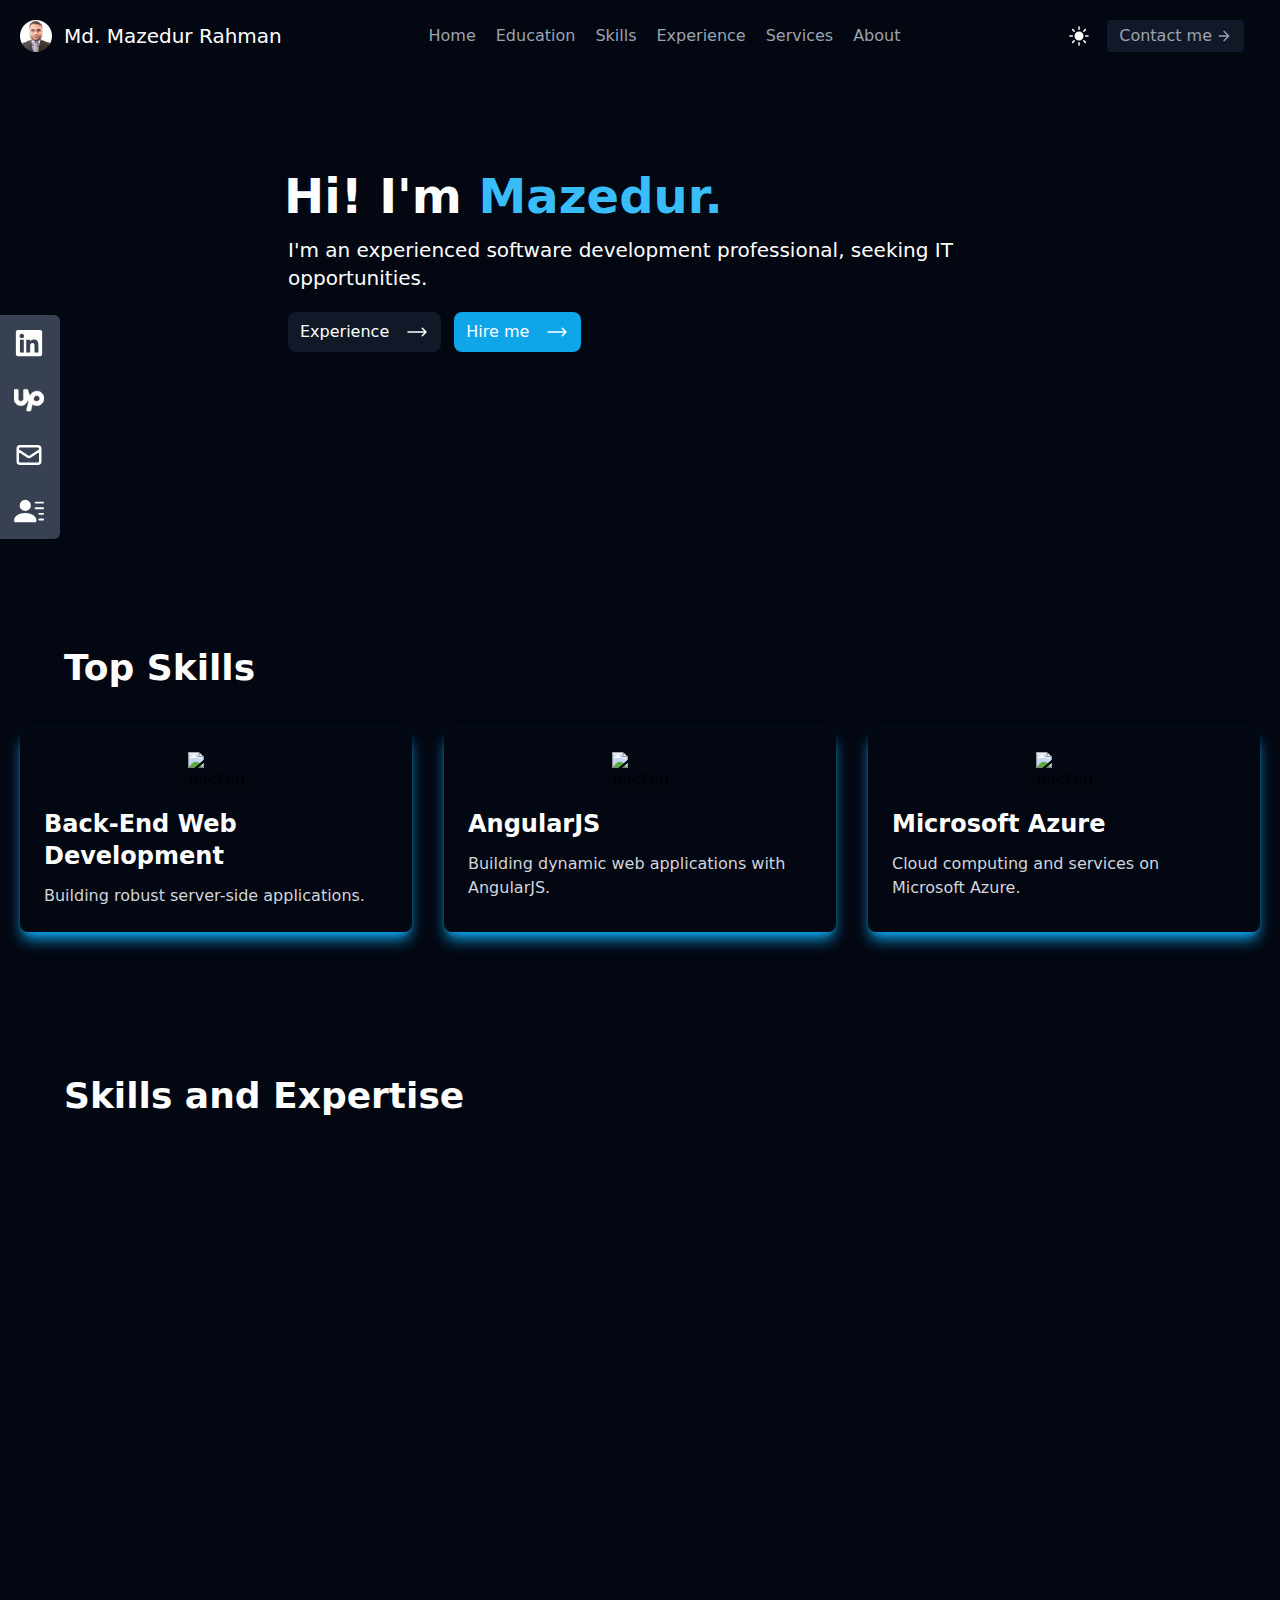
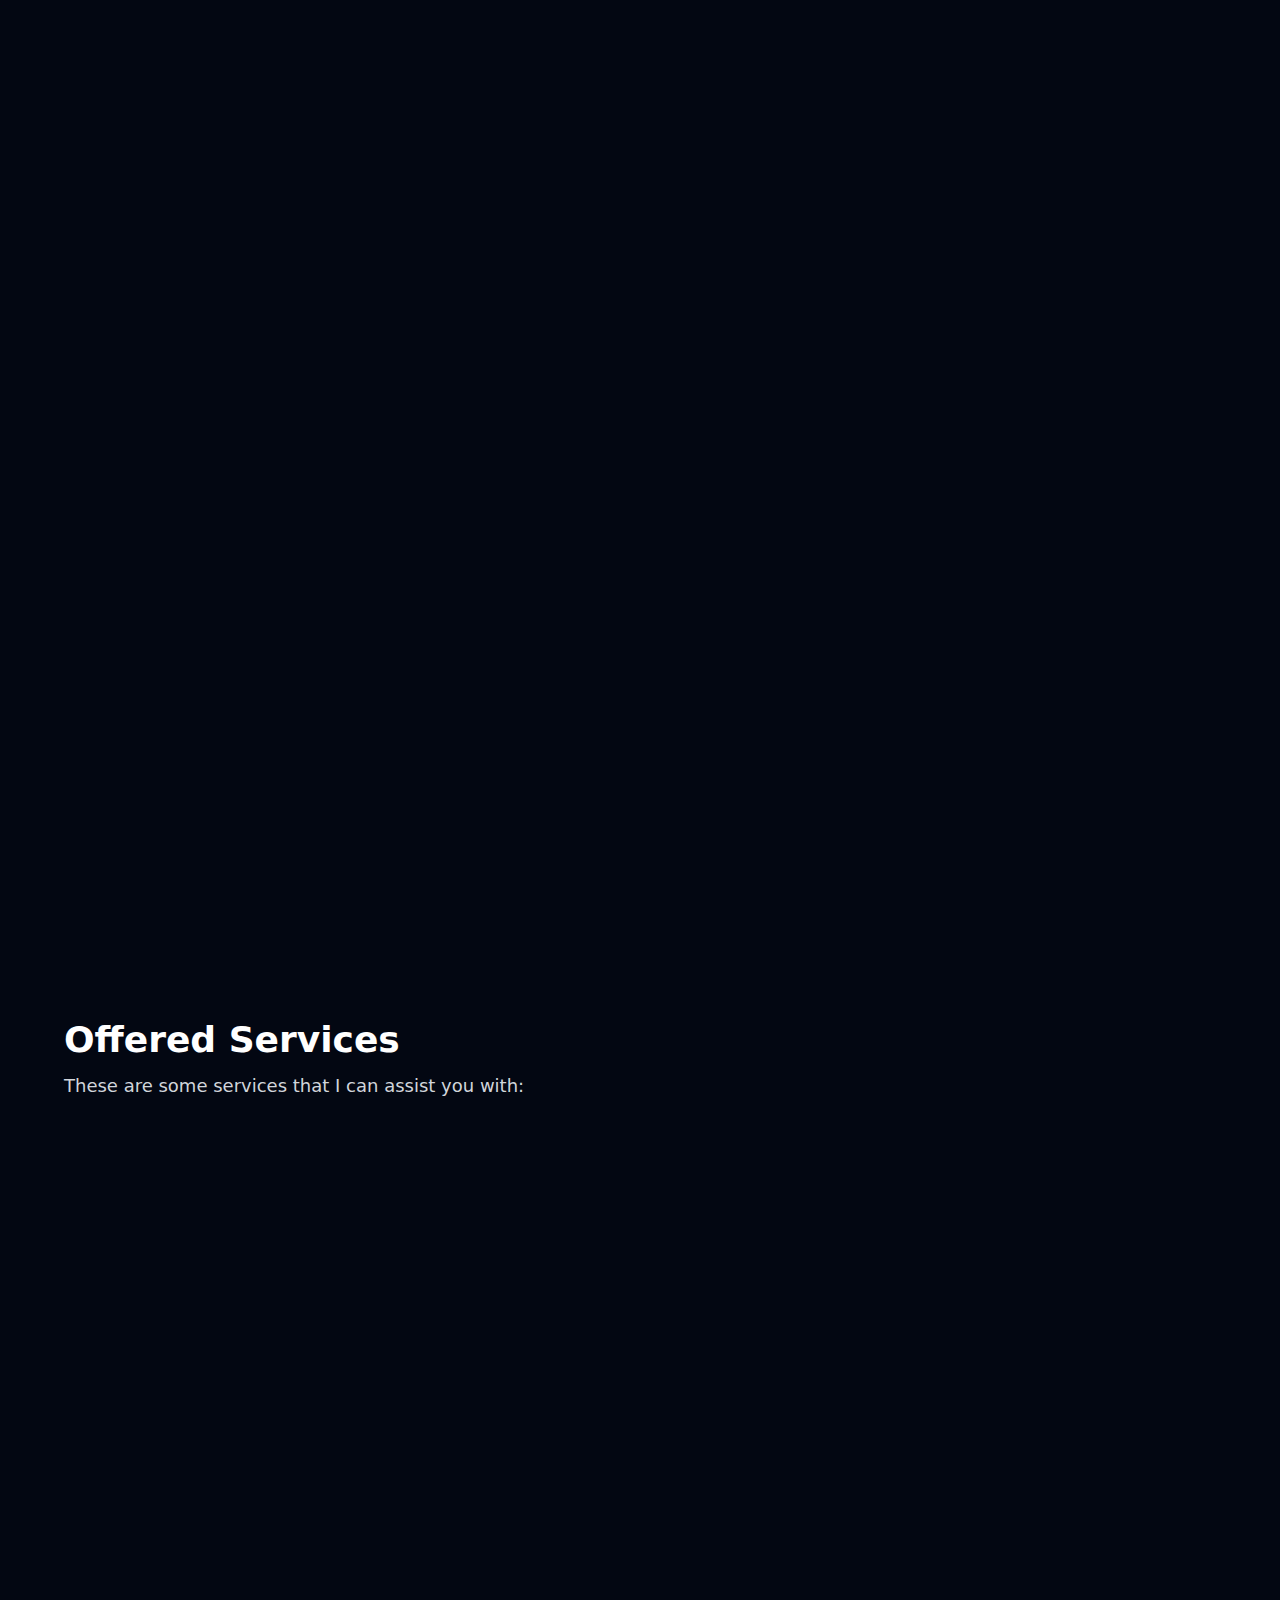
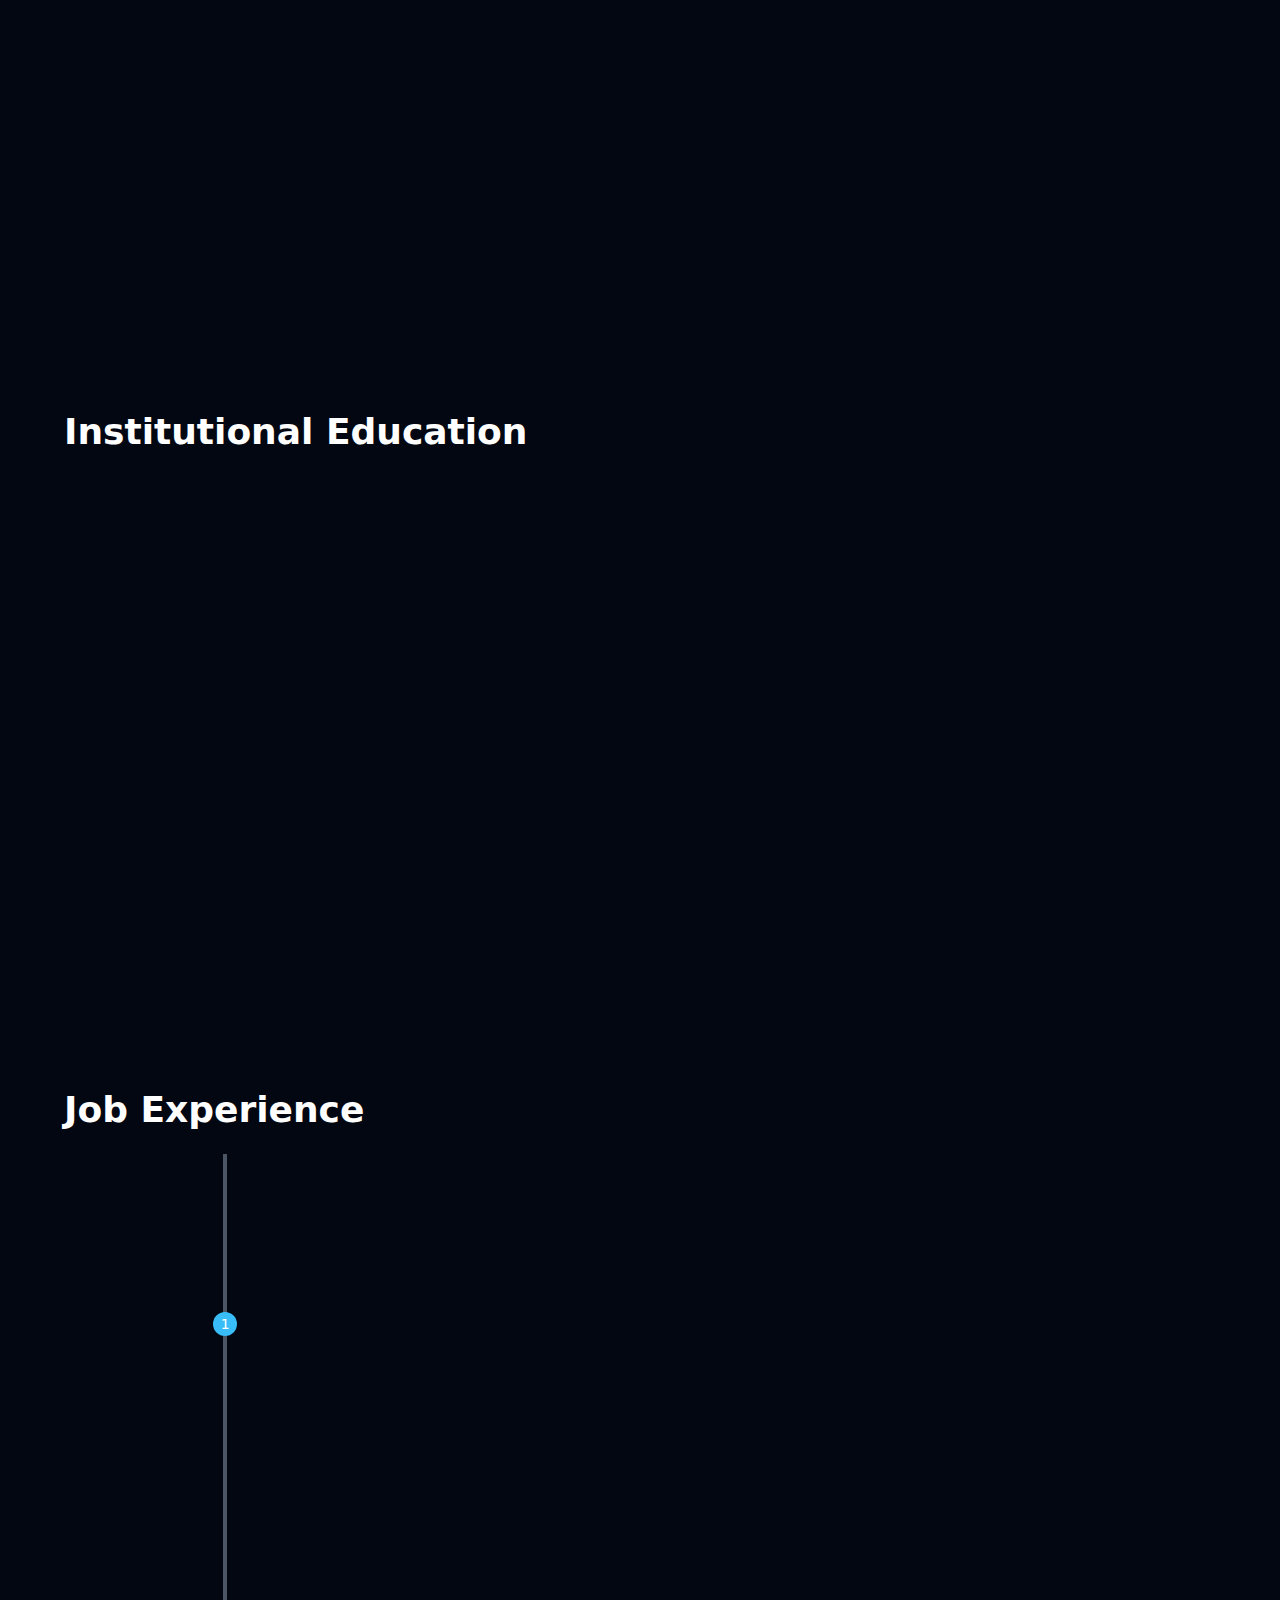
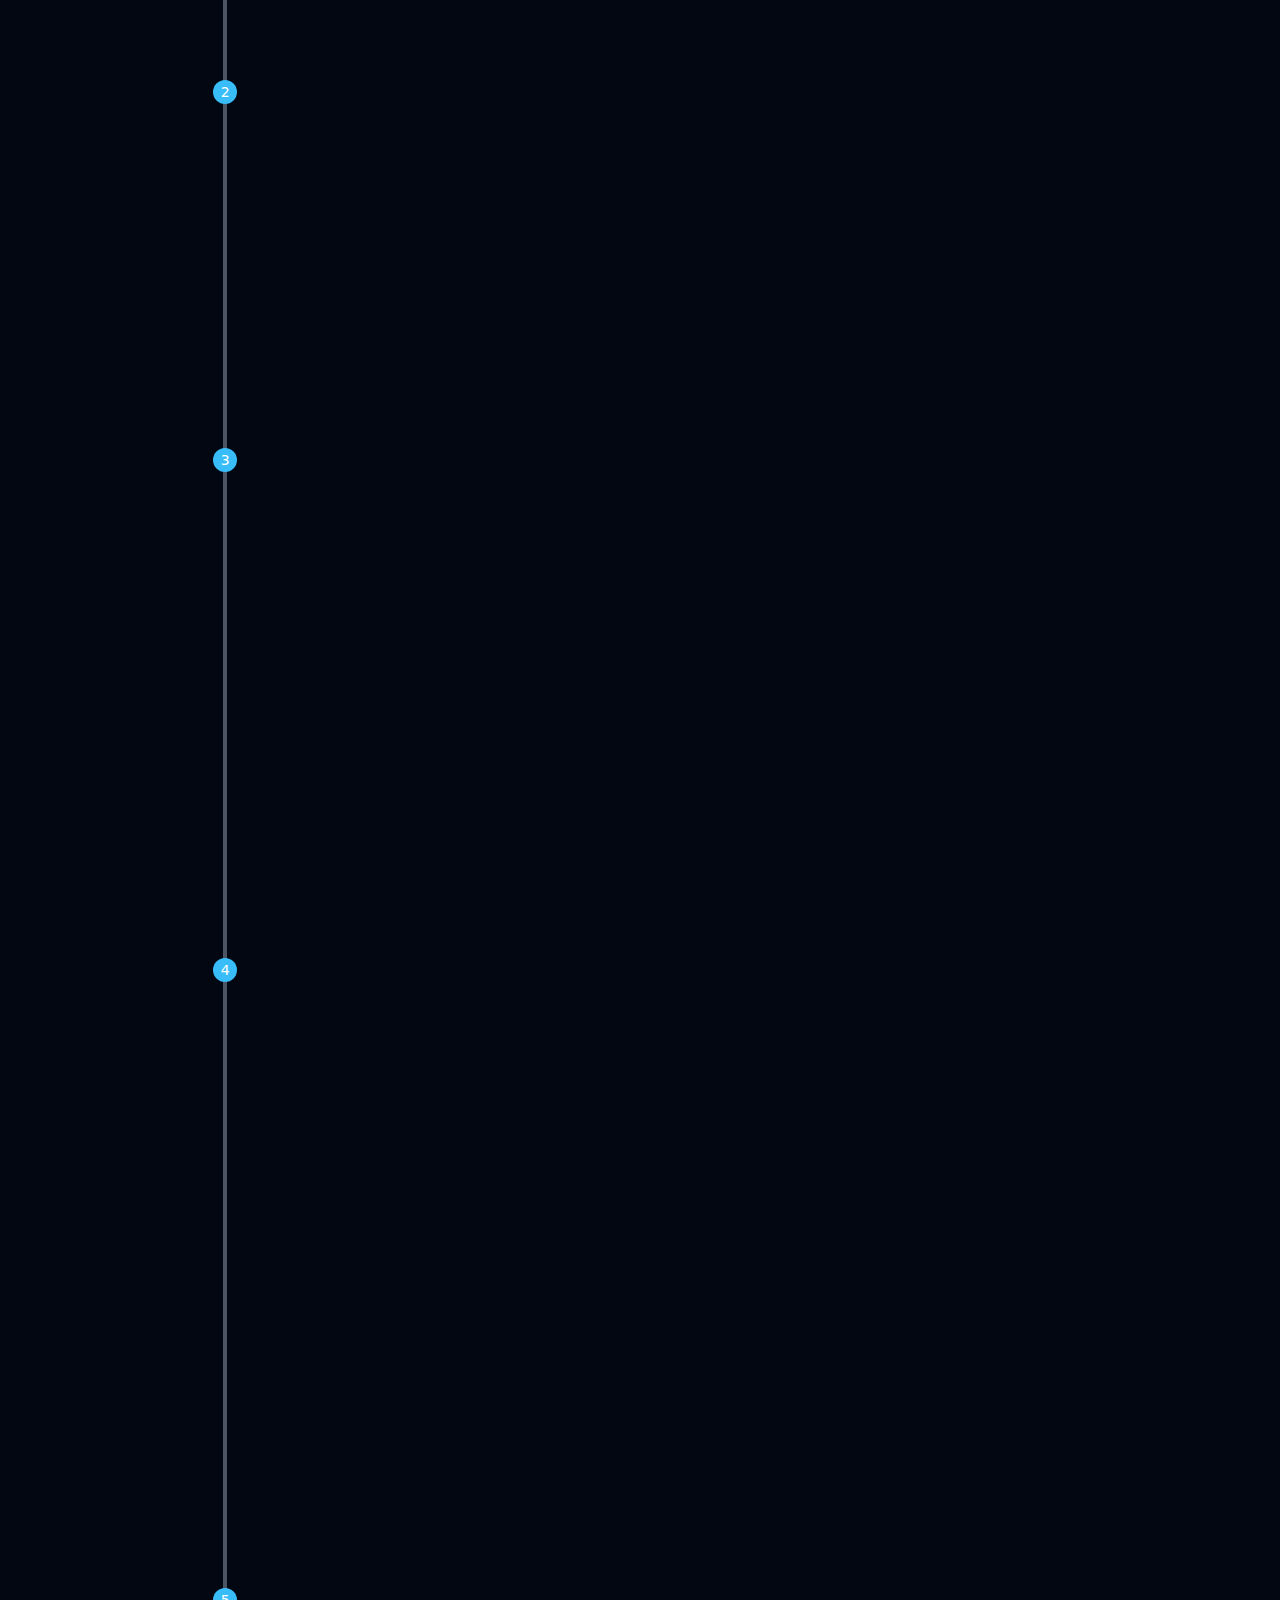
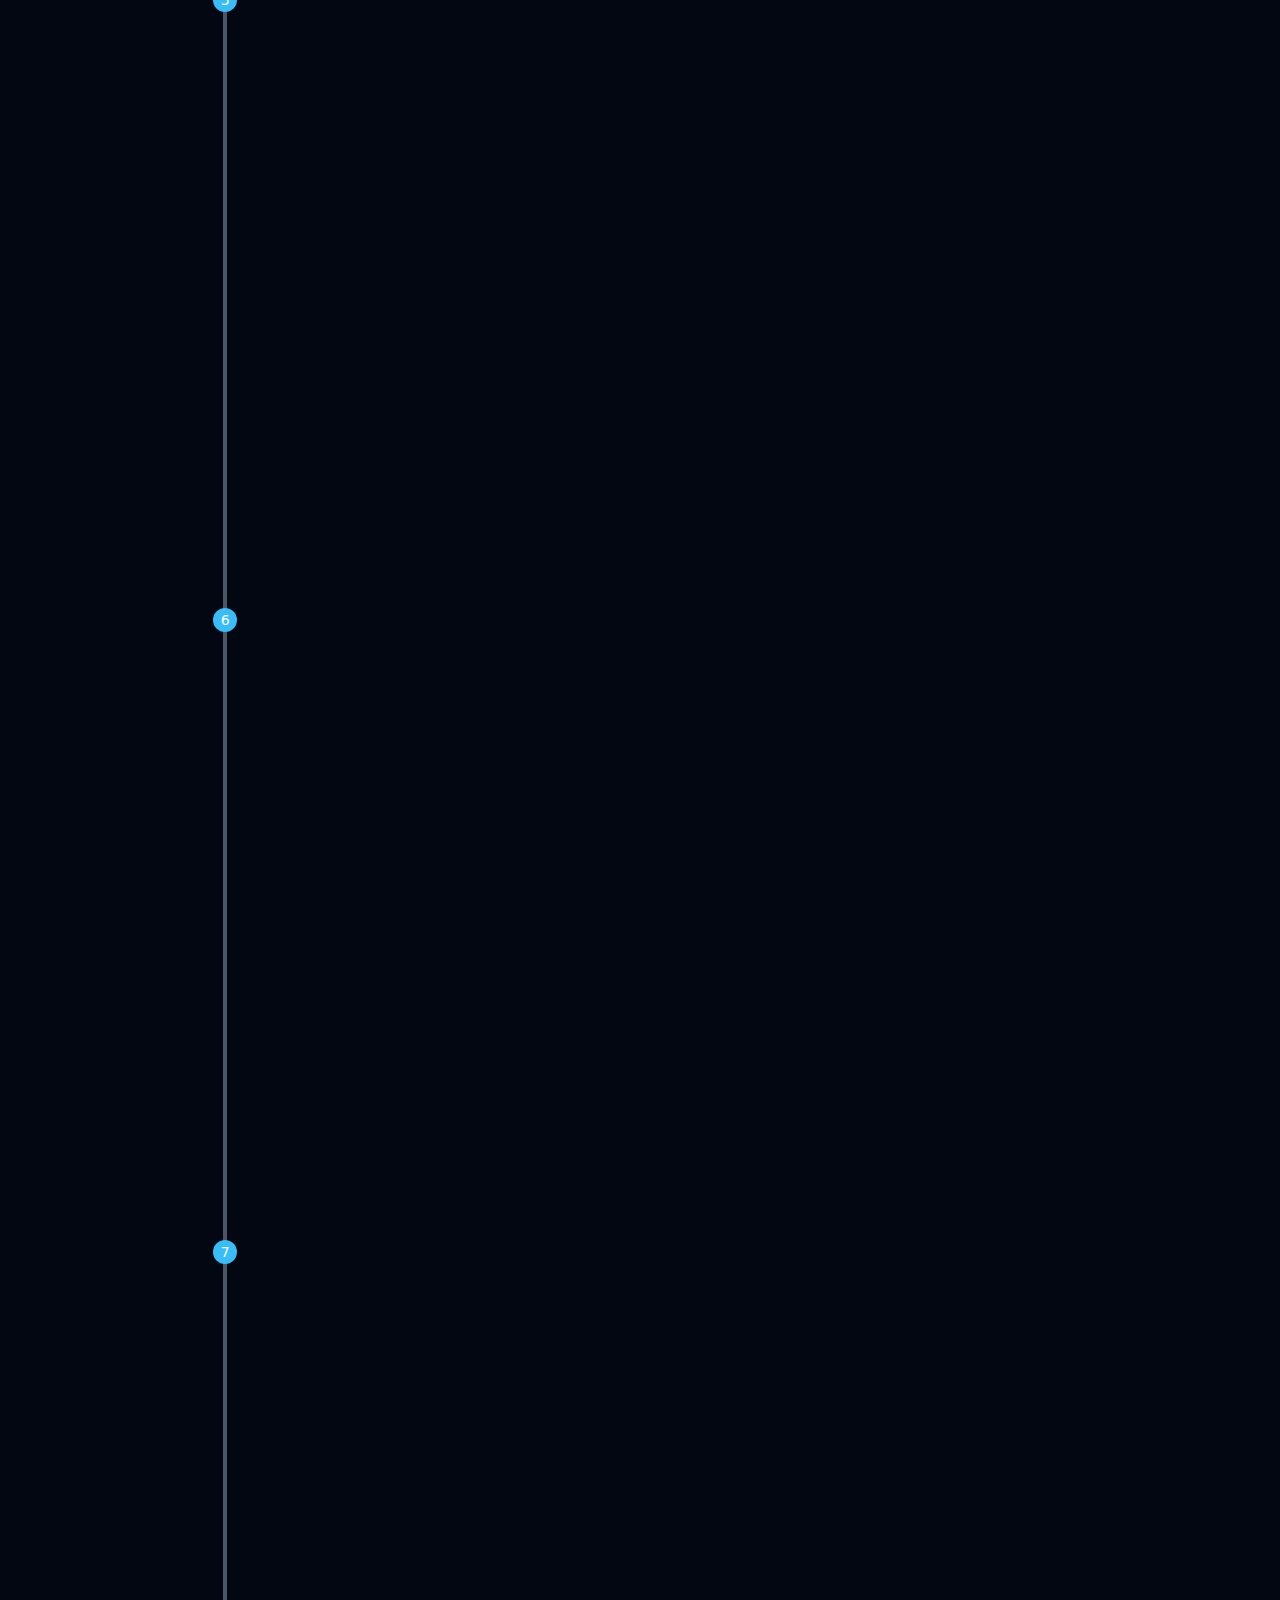
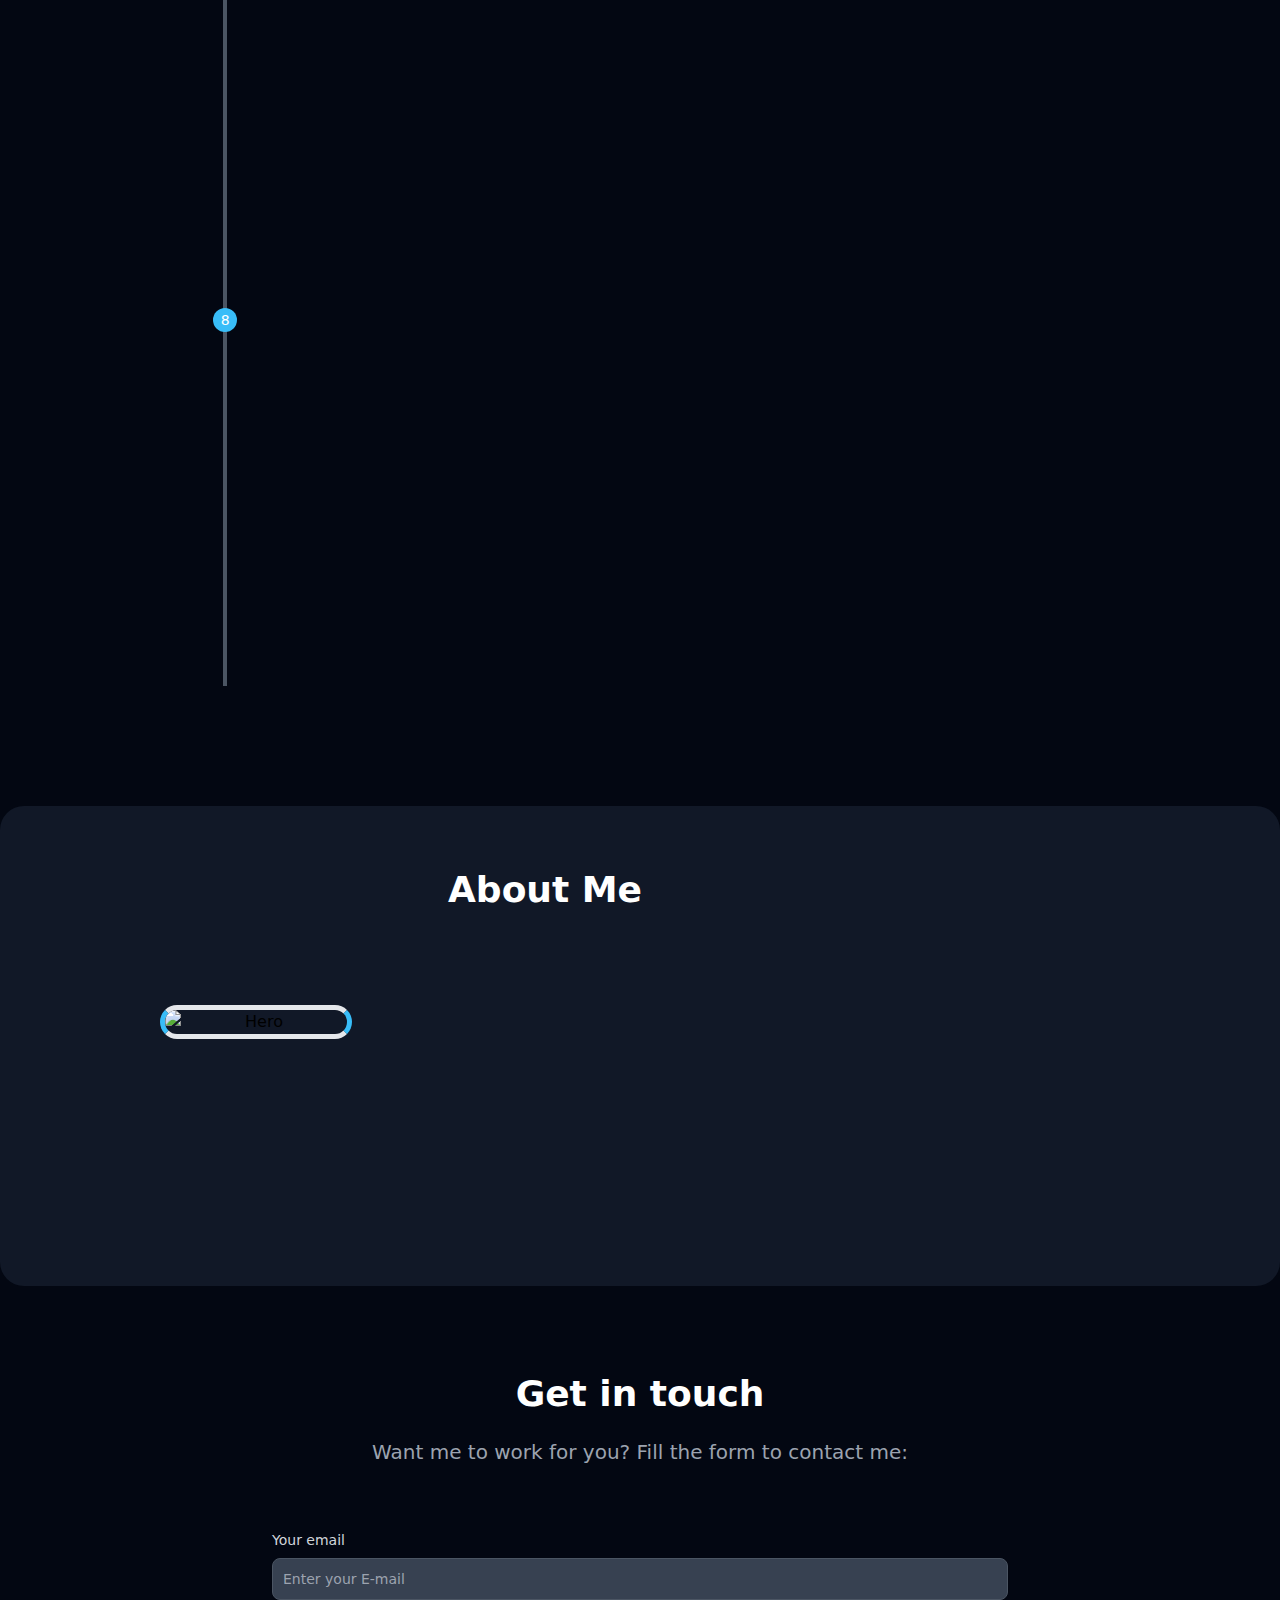
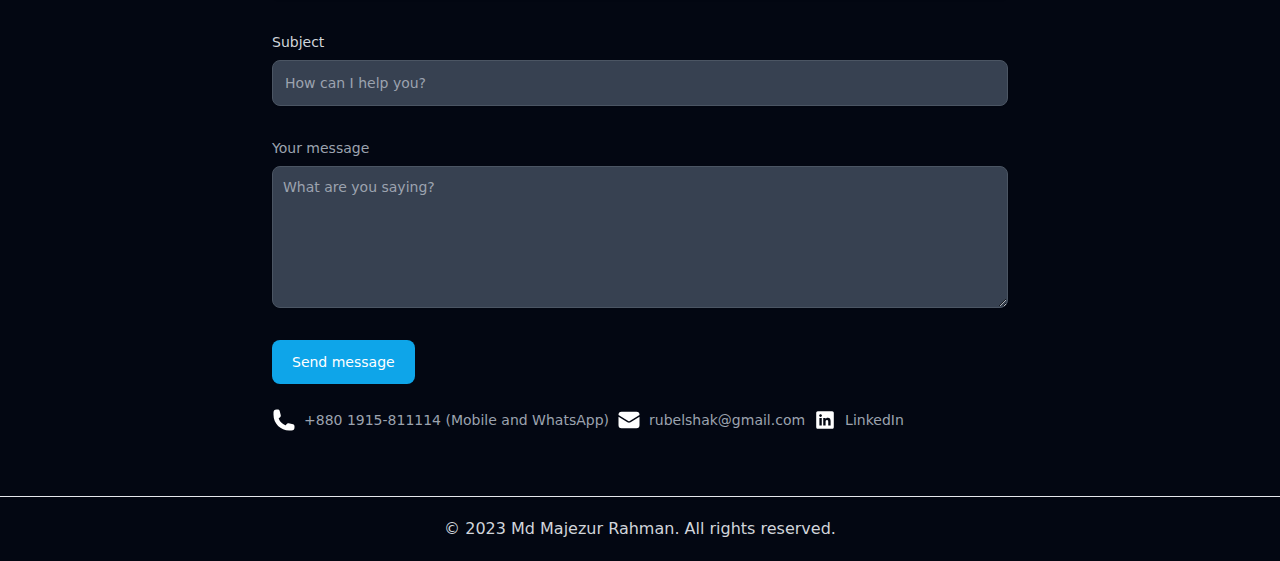
==== index.html @ 33331e9d "Update index.html" ====
<!DOCTYPE html>
<html lang="en">

<head>
  <meta charset="UTF-8">
  <meta http-equiv="X-UA-Compatible" content="IE=edge">
  <meta name="viewport" content="width=device-width, initial-scale=1.0">
  <meta name="author" content="Md. Mazedur Rahman">
  <meta name="description"
    content="Experienced Lead Consultant PL/SQL in Dhaka, Bangladesh. Expert in Information Software System Security, Software Development, Networking, and Hardware Management. Certified in C#, MS SQL Server, and SQL.">
  <meta name="keywords"
    content="Md. Mazedur Rahman, Lead Consultant PL/SQL, Dhaka, Bangladesh, Software Development, Information Software System Security, Networking, Hardware Management, C#, MS SQL Server, SQL">
  <script type="application/ld+json">
    {
      "@context": "http://schema.org",
      "@type": "Person",
      "name": "Md. Mazedur Rahman",
      "jobTitle": "Lead Consultant PL/SQL",
      "address": {
        "@type": "PostalAddress",
        "addressLocality": "Dhaka",
        "addressCountry": "Bangladesh"
      },
      "description": "Experienced Lead Consultant PL/SQL in Dhaka, Bangladesh. Expert in Information Software System Security, Software Development, Networking, and Hardware Management. Certified in C#, MS SQL Server, and SQL.",
      "url": "https://www.linkedin.com/in/md-mazedur-rahman-8432ba57/"
    }
  </script>
  <meta property="og:title" content="Md. Mazedur Rahman">
  <meta property="og:description"
    content="Experienced Lead Consultant PL/SQL in Dhaka, Bangladesh. Expert in Information Software System Security, Software Development, Networking, and Hardware Management. Certified in C#, MS SQL Server, and SQL.">
  
  <link rel="shortcut icon" href="favicon.ico" type="image/x-icon">
  <title>Md. Mazedur Rahman</title>
  <script type="module" crossorigin src="/assets/index-9781c1c7.js"></script>
  <link rel="stylesheet" href="/assets/index-9899147a.css">
</head>


<body class="dark:bg-gray-950 bg-white duration-300">
  <header class="sticky top-0 z-50 dark:text-gray-400 text-gray-600 bg-white dark:bg-gray-950">
    <div
      class="md:mx-auto flex flex-wrap p-0 md:p-5 z-20 bg-white dark:bg-gray-950 items-center justify-between mx-3 md:justify-center">
      <a class="flex title-font items-center text-gray-900 dark:text-white mb-4 md:mb-0" href="/">
        <img src="/assets/heroicon-86a6f112.png" alt="Md. Mazedur Rahman's Photo"
          class="w-8 mt-4 md:mt-0 rounded-full animateonscroll">
        <span class="ml-3 lg:text-xl hidden lg:block lg:font-medium font-normal text-lg animateonscroll">Md. Mazedur
          Rahman</span>
      </a>
      <nav class="mx-auto md:flex flex-wrap items-center text-[14px] lg:text-[16px] justify-center hidden">
        <a class="mr-5 hover:text-gray-900 dark:hover:text-white hover:underline-offset-[3px] hover:underline hover:decoration-sky-500 animateonscroll decoration-[2px] hover:duration-300 scroll-to scroll-my-28"
          href="#home">Home</a>
        <a class="mr-5 hover:text-gray-900 dark:hover:text-white hover:underline-offset-[3px] hover:underline hover:decoration-sky-500 animateonscroll decoration-[2px] hover:duration-300 scroll-to scroll-my-28"
          href="#education">Education</a>
        <a class="mr-5 hover:text-gray-900 dark:hover:text-white hover:underline-offset-[3px] hover:underline hover:decoration-sky-500 animateonscroll decoration-[2px] hover:duration-300 scroll-to scroll-my-28"
          href="#skills">Skills</a>
        <a class="mr-5 hover:text-gray-900 dark:hover:text-white hover:underline-offset-[3px] hover:underline hover:decoration-sky-500 animateonscroll decoration-[2px] hover:duration-300 scroll-to scroll-my-28"
          href="#experience">Experience</a>
        <a class="mr-5 hover:text-gray-900 dark:hover:text-white hover:underline-offset-[3px] hover:underline hover:decoration-sky-500 animateonscroll decoration-[2px] hover:duration-300 scroll-to scroll-my-28"
          href="#services">Services</a>
        <a class="mr-5 hover:text-gray-900 dark:hover:text-white hover:underline-offset-[3px] hover:underline hover:decoration-sky-500 animateonscroll decoration-[2px] hover:duration-300 scroll-to scroll-my-28"
          href="#about">About</a>
      </nav>
      <div class="flex items-center mr-4 animateonscroll">
        <img src="/assets/moon-c5855083.svg" alt="dark mode" class="moon w-6 cursor-pointer hover:animate-pulse">
        <img src="/assets/sun-50344da9.svg" alt="light mode" class="sun w-6 cursor-pointer hover:animate-pulse">
      </div>
      <button
        class="inline-flex items-center bg-gray-100 dark:bg-gray-900 border-0 py-1 px-3 focus:outline-none hover:bg-gray-200 dark:hover:bg-gray-700 rounded text-[14px] lg:text-[16px] mt-0 mr-4 scroll-to scroll-my-28"><a
          href="#contact" class="scroll-to scroll-my-28">Contact me</a>
        <svg fill="none" stroke="currentColor" stroke-linecap="round" stroke-linejoin="round" stroke-width="2"
          class="w-4 h-4 ml-1" viewBox="0 0 24 24">
          <path d="M5 12h14M12 5l7 7-7 7"></path>
        </svg>
      </button>
      <button onclick="openPopup()" class="mr-2 md:hidden visible">
        <svg xmlns="http://www.w3.org/2000/svg" fill="none" viewBox="0 0 24 24" stroke-width="1.5" stroke="currentColor"
          class="w-6 h-6 dark:stroke-white">
          <path stroke-linecap="round" stroke-linejoin="round" d="M3.75 6.75h16.5M3.75 12h16.5m-16.5 5.25h16.5" />
        </svg>
      </button>
      <div
        class="fixed z-10 overflow-hidden duration-1000 delay-300  flex-col items-center justify-center hidden md:hidden top-16 right-1"
        id="popup">
        <div class="inline-block bg-white dark:bg-gray-950 font-sans px-10 py-5">
          <div class="flex justify-center">
            <button class="text-gray-400 hover:text-gray-500 focus:outline-none justify-center" onclick="closePopup()">
              <svg xmlns="http://www.w3.org/2000/svg" class="h-6 w-6" fill="none" viewBox="0 0 24 24"
                stroke="currentColor">
                <path stroke-linecap="round" stroke-linejoin="round" stroke-width="2" d="M6 18L18 6M6 6l12 12" />
              </svg>
            </button>
          </div>
          <div class="mt-4 text-center text-xs">
            <div class="space-y-5">
              <hr class="w-36">
              <div>
                <a href="#home" onclick="closePopup()"
                  class="text-gray-800 dark:text-gray-300 hover:text-gray-800 block animateonscroll scroll-to scroll-my-28">Home</a>
              </div>
              <hr class="w-36">
              <div>
                <a href="#education" onclick="closePopup()"
                  class="text-gray-800 dark:text-gray-300 hover:text-gray-800 block animateonscroll scroll-to scroll-my-28">Education</a>
              </div>
              <hr class="w-36">
              <div>
                <a href="#skills" onclick="closePopup()"
                  class="text-gray-800 dark:text-gray-300 hover:text-gray-800 block animateonscroll scroll-to scroll-my-28">Skills</a>
              </div>
              <hr class="w-36">
              <div>
                <a href="#services" onclick="closePopup()"
                  class="text-gray-800 dark:text-gray-300 hover:text-gray-800 block animateonscroll scroll-to scroll-my-28">Services</a>
              </div>
              <hr class="w-36">
              <div>
                <a href="#about" onclick="closePopup()"
                  class="text-gray-800 dark:text-gray-300 hover:text-gray-800 block animateonscroll scroll-to scroll-my-28">About</a>
              </div>
              <hr class="w-36">
              <div>
                <a href="#experience" onclick="closePopup()"
                  class="text-gray-800 dark:text-gray-300 hover:text-gray-800 block animateonscroll scroll-to scroll-my-28">Experience</a>
              </div>
              <hr class="w-36 pb-5">
            </div>
          </div>
        </div>
      </div>
    </div>
  </header>
  <div class="hidden lg:flex flex-col top-[35%] z-50 left-0 fixed">
    <ul>
      <li
        class="flex justify-between items-center w-40 h-14 px-4 ml-[-100px] hover:ml-[-10px] hover:rounded-md duration-300 bg-gray-400 dark:bg-gray-700 rounded-tr-md">
        <a href="https://www.linkedin.com/in/md-mazedur-rahman-8432ba57/"
          class="flex justify-between items-center w-full text-white" target="_blank" rel="noreferrer">Linkedin <svg
            stroke="currentColor" fill="currentColor" stroke-width="0" viewBox="0 0 448 512" height="30" width="30"
            xmlns="http://www.w3.org/2000/svg">
            <path
              d="M416 32H31.9C14.3 32 0 46.5 0 64.3v383.4C0 465.5 14.3 480 31.9 480H416c17.6 0 32-14.5 32-32.3V64.3c0-17.8-14.4-32.3-32-32.3zM135.4 416H69V202.2h66.5V416zm-33.2-243c-21.3 0-38.5-17.3-38.5-38.5S80.9 96 102.2 96c21.2 0 38.5 17.3 38.5 38.5 0 21.3-17.2 38.5-38.5 38.5zm282.1 243h-66.4V312c0-24.8-.5-56.7-34.5-56.7-34.6 0-39.9 27-39.9 54.9V416h-66.4V202.2h63.7v29.2h.9c8.9-16.8 30.6-34.5 62.9-34.5 67.2 0 79.7 44.3 79.7 101.9V416z">
            </path>
          </svg></a>
      </li>
      <li
        class="flex justify-between items-center w-40 h-14 px-4 ml-[-100px] hover:ml-[-10px] hover:rounded-md duration-300 bg-gray-400 dark:bg-gray-700 undefined">
        <a href="https://www.upwork.com/freelancers/~01f6cfa72dd02f5074?viewMode=1&s=1017484851352698991"
          class="flex justify-between items-center w-full text-white" target="_blank" rel="noreferrer">Upwork
          <svg xmlns="http://www.w3.org/2000/svg" stroke="currentColor" fill="currentColor" x="0px" y="0px" width="30"
            height="30" viewBox="0 0 50 50">
            <path
              d="M 1 9 C 0.448 9 0 9.448 0 10 L 0 24.115234 C 0 30.276234 4.6829844 35.631469 10.833984 35.980469 C 16.730984 36.314469 21.747875 32.176391 22.796875 26.650391 C 23.366875 27.420391 23.94625 28.135969 24.53125 28.792969 L 21.001953 43.771484 C 20.932953 44.069484 21.002406 44.380094 21.191406 44.621094 C 21.382406 44.859094 21.670563 45 21.976562 45 L 27.095703 45 C 27.559703 45 27.959406 44.687328 28.066406 44.236328 C 28.687406 41.615328 29.660969 37.508156 30.542969 33.785156 L 31.453125 34.3125 C 33.618125 35.4335 35.815 36 38 36 C 45.192 36 50.926 29.641 49.875 22.25 C 49.179 17.354 45.414078 13.318344 40.580078 12.277344 C 34.951078 11.064344 29.525359 13.949141 27.193359 18.744141 C 27.193359 18.744141 26.934562 19.318578 26.726562 19.892578 C 25.076563 17.046578 24.107609 14.094078 23.599609 11.955078 C 23.414609 11.175078 23.137469 9.762875 23.105469 9.671875 C 22.966469 9.268875 22.589109 9 22.162109 9 L 17 9 C 16.448 9 16 9.448 16 10 L 16 24.300781 C 16 26.649781 14.287219 28.750516 11.949219 28.978516 C 9.2672187 29.240516 7 27.13 7 24.5 L 7 10 C 7 9.448 6.552 9 6 9 L 1 9 z M 38 19 C 40.757 19 43 21.243 43 24 C 43 26.757 40.757 29 38 29 C 35.775 29 33.713531 27.658281 32.269531 26.488281 C 32.796531 24.263281 33.15025 22.773047 33.15625 22.748047 C 33.72425 20.541047 35.717 19 38 19 z">
            </path>
          </svg></a>
      </li>
      <li
        class="flex justify-between items-center w-40 h-14 px-4 ml-[-100px] hover:ml-[-10px] hover:rounded-md duration-300 bg-gray-400 dark:bg-gray-700 undefined">
        <a href="mailto:rubelshak@gmail.com" class="flex justify-between items-center w-full text-white" target="_blank"
          rel="noreferrer">Mail <svg stroke="currentColor" fill="none" stroke-width="0" viewBox="0 0 24 24" height="30"
            width="30" xmlns="http://www.w3.org/2000/svg">
            <path stroke-linecap="round" stroke-linejoin="round" stroke-width="2"
              d="M3 8l7.89 5.26a2 2 0 002.22 0L21 8M5 19h14a2 2 0 002-2V7a2 2 0 00-2-2H5a2 2 0 00-2 2v10a2 2 0 002 2z">
            </path>
          </svg></a>
      </li>
      <li
        class="flex justify-between items-center w-40 h-14 px-4 ml-[-100px] hover:ml-[-10px] hover:rounded-md duration-300 bg-gray-400 dark:bg-gray-700 rounded-br-md">
        <a href="/resume.pdf" class="flex justify-between items-center w-full text-white" download="" target="_blank"
          rel="noreferrer">CV <svg stroke="currentColor" fill="currentColor" stroke-width="0" viewBox="0 0 16 16"
            height="30" width="30" xmlns="http://www.w3.org/2000/svg">
            <path
              d="M6 8a3 3 0 1 0 0-6 3 3 0 0 0 0 6zm-5 6s-1 0-1-1 1-4 6-4 6 3 6 4-1 1-1 1H1zM11 3.5a.5.5 0 0 1 .5-.5h4a.5.5 0 0 1 0 1h-4a.5.5 0 0 1-.5-.5zm.5 2.5a.5.5 0 0 0 0 1h4a.5.5 0 0 0 0-1h-4zm2 3a.5.5 0 0 0 0 1h2a.5.5 0 0 0 0-1h-2zm0 3a.5.5 0 0 0 0 1h2a.5.5 0 0 0 0-1h-2z">
            </path>
          </svg></a>
      </li>
    </ul>
  </div>

  <section class="text-black body-font dark:text-white body-font scroll-my-28" id="home">
    <img src="https://i.postimg.cc/NMhymxpr/bg-image.jpg" alt="BG Image"
      class="-z-10 opacity-90 dark:opacity-60 w-full absolute bg-center h-[420px] md:h-[500px] bg-cover lg:h-[570px] 2xl:h-[620px] inset-0 object-cover select-none pointer-events-none rounded-b-3xl">
    <div class="container mx-auto flex px-5 py-24 items-center justify-center flex-col ">
      <div class="absolute sm:flex sm:flex-col sm:items-start pt-5 lg:pt-16 px-12 2xl:items-center 2xl:justify-center">
        <div class="flex flex-col items-center justify-center sm:items-start">
          <div class="pt-28 sm:px-8 sm:pt-20 md:pt-32 sm:pb-3 lg:px-36 2xl:pt-40 xl:px-60 2xl:px-0">
            <h1
              class="text-white text-3xl md:text-4xl lg:text-5xl text-center font-semibold justify-center -ml-1">
              Hi! I'm <span class="text-sky-400">Mazedur.</span>
            </h1>
          </div>
          <p
            class="body-font text-white pt-1 text-lg md:text-xl justify-center lg:px-36 px-2 sm:ml-6 lg:ml-0 sm:text-left xl:px-60 2xl:px-0 font-[400] text-center">
            I'm an experienced software development professional, seeking IT opportunities.
          </p>
          <div
            class="inline-block flex-col sm:flex-row sm:gap-3 pl-4 pr-2 sm:pl-8 mt-4 sm:items-start lg:pl-36 xl:pl-60 2xl:pl-0">
            <div
              class="dark:bg-gray-900 dark:active:bg-gray-800 active:bg-gray-200 bg-white mb-[2px] text-gray-900 body-font dark:text-white font-normal inline-flex text-sm sm:text-base py-2 pt-3 px-3 sm:pt-2 rounded-lg w-full my-1 sm:w-auto group gap-2 sm:mr-2">
              <a href="#experience" class="scroll-to scroll-my-28">Experience</a>
              <span class="flex-grow"></span>
              <span class="group-hover:rotate-90 duration-300 flex">
                <svg xmlns="http://www.w3.org/2000/svg" fill="none" viewBox="0 0 24 24" stroke-width="1.5"
                  stroke="currentColor" class="w-6 h-6 justify-self-end">
                  <path stroke-linecap="round" stroke-linejoin="round" d="M17.25 8.25L21 12m0 0l-3.75 3.75M21 12H3">
                  </path>
                </svg>
              </span>
            </div>
            <div
              class="bg-sky-400 active:bg-sky-600 dark:bg-sky-500 text-gray-900 body-font dark:text-white font-normal inline-flex gap-2 group text-sm sm:text-base py-2 pt-3 px-3 sm:pt-2 rounded-lg w-full my-1 sm:w-auto">
              <a href="#contact" class="scroll-to scroll-my-28">Hire me</a>
              <span class="flex-grow"></span>
              <span class="group-hover:rotate-90 duration-300 flex">
                <svg xmlns="http://www.w3.org/2000/svg" fill="none" viewBox="0 0 24 24" stroke-width="1.5"
                  stroke="currentColor" class="w-6 h-6 justify-self-end">
                  <path stroke-linecap="round" stroke-linejoin="round" d="M17.25 8.25L21 12m0 0l-3.75 3.75M21 12H3">
                  </path>
                </svg>
              </span>
            </div>
          </div>
        </div>
      </div>
    </div>
    </div>
    </div>
  </section>
  <h2 id="skills"
    class="scroll-my-28 mx-auto font-[650] text-2xl md:text-4xl ml-6 md:ml-16 mb-10 text-gray-800 dark:text-white mt-56 sm:mt-96">
    Top Skills
  </h2>
  <div class="container mx-auto px-5">
    <div class="grid grid-cols-1 md:grid-cols-3 gap-8">
      <div class="animateonscroll">
        <div
          class="p-6 bg-white h-full dark:bg-gray-950 shadow-gray-800 dark:shadow-sky-500 rounded-lg shadow-lg hover:scale-[1.05] duration-300 ">
          <div class="flex items-center justify-center mb-4">
            <img src="https://i.postimg.cc/d0gCnFt3/backend.png" alt="backend.png" class="w-14 pointer-events-none select-none"
              draggable="false">
          </div>
          <h3 class="text-xl md:text-2xl font-semibold text-gray-900 dark:text-white mb-3">
            Back-End Web Development
          </h3>
          <p class="text-gray-600 dark:text-gray-300">
            Building robust server-side applications.
          </p>
        </div>
      </div>
      <div class="animateonscroll">
        <div
          class="p-6 bg-white h-full dark:bg-gray-950 shadow-gray-800 dark:shadow-sky-500 rounded-lg shadow-lg hover:scale-[1.05] duration-300 ">
          <div class="flex items-center justify-center mb-4">
            <img src="https://i.postimg.cc/Nfx1tZbC/angular.png" alt="backend.png" class="w-14 pointer-events-none select-none"
              draggable="false">
          </div>
          <h3 class="text-xl md:text-2xl font-semibold text-gray-900 dark:text-white mb-3">
            AngularJS
          </h3>
          <p class="text-gray-600 dark:text-gray-300">
            Building dynamic web applications with AngularJS.
          </p>
        </div>
      </div>
      <div class="animateonscroll">
        <div
          class="p-6 bg-white h-full dark:bg-gray-950 shadow-gray-800 dark:shadow-sky-500 rounded-lg shadow-lg hover:scale-[1.05] duration-300 ">
          <div class="flex items-center justify-center mb-4">
            <img src="https://i.postimg.cc/dVtGVnxs/azure.png" alt="backend.png" class="w-14 pointer-events-none select-none"
              draggable="false">
          </div>
          <h3 class="text-xl md:text-2xl font-semibold text-gray-900 dark:text-white mb-3">
            Microsoft Azure
          </h3>
          <p class="text-gray-600 dark:text-gray-300">
            Cloud computing and services on Microsoft Azure.
          </p>
        </div>
      </div>
    </div>
  </div>
  <h2
    class="scroll-my-28 mx-auto font-[650] text-2xl md:text-4xl ml-6 md:ml-16 mb-10 text-gray-800 dark:text-white mt-36">
    Skills and Expertise
  </h2>
  <div class="container mx-auto px-5">
    <div class="grid grid-cols-1 md:grid-cols-3 gap-8" id="moreSkills">
    </div>
  </div>

  <section id="services" class="scroll-my-28 text-gray-600 body-font mt-56">
    <h2 class="mx-auto font-[650] text-2xl md:text-4xl ml-6 md:ml-16 -mt-24 text-gray-800 dark:text-white">
      Offered Services
    </h2>
    <p
      class="title-font md:text-lg font-medium text-base dark:text-gray-300 text-gray-500 mt-3 mx-3 ml-6 md:ml-16 mb-3">
      These are some services that I can assist you with:</p>
    <div class="container px-5 pb-2 pt-10 mx-auto">
      <div class="flex flex-wrap -m-4">
        <div class="p-4 w-full md:w-1/2 lg:w-1/3 animateonscroll">
          <div
            class="h-full border-2 shadow-xl duration-300 hover:scale-105 shadow-gray-800 dark:shadow-sky-500 dark:shadow-lg border-gray-200 dark:border-transparent border-opacity-60 rounded-lg overflow-hidden">
            <div class="p-6">
              <svg xmlns="http://www.w3.org/2000/svg" fill="none" stroke="currentColor" stroke-linecap="round"
                stroke-linejoin="round" stroke-width="2" class="w-12 h-12 text-sky-500 mb-3" viewBox="0 0 24 24">
                <path stroke-linecap="round" stroke-linejoin="round"
                  d="M6.429 9.75L2.25 12l4.179 2.25m0-4.5l5.571 3 5.571-3m-11.142 0L2.25 7.5 12 2.25l9.75 5.25-4.179 2.25m0 0L21.75 12l-4.179 2.25m0 0l4.179 2.25L12 21.75 2.25 16.5l4.179-2.25m11.142 0l-5.571 3-5.571-3" />
              </svg>
              <h2 class="tracking-widest text-xs title-font font-medium text-gray-600 dark:text-gray-400 mb-1">Software
                Development</h2>
              <h2 class="title-font md:text-lg font-medium text-base dark:text-white text-gray-900 mb-3">Visual Studio,
                PHP, JQuery, HTML, JavaScript, MS SQL Server, MySQL, C#.Net</h2>
            </div>
          </div>
        </div>
        <div class="p-4 w-full md:w-1/2 lg:w-1/3 animateonscroll">
          <div
            class="h-full border-2 shadow-xl duration-300 hover:scale-105 shadow-gray-800 dark:shadow-sky-500 dark:shadow-lg border-gray-200 dark:border-transparent border-opacity-60 rounded-lg overflow-hidden">
            <div class="p-6">
              <svg xmlns="http://www.w3.org/2000/svg" fill="none" stroke="currentColor" stroke-linecap="round"
                stroke-linejoin="round" stroke-width="2" class="w-12 h-12 text-sky-500 mb-3" viewBox="0 0 24 24">
                <path stroke-linecap="round" stroke-linejoin="round"
                  d="M8.25 3v1.5M4.5 8.25H3m18 0h-1.5M4.5 12H3m18 0h-1.5m-15 3.75H3m18 0h-1.5M8.25 19.5V21M12 3v1.5m0 15V21m3.75-18v1.5m0 15V21m-9-1.5h10.5a2.25 2.25 0 002.25-2.25V6.75a2.25 2.25 0 00-2.25-2.25H6.75A2.25 2.25 0 004.5 6.75v10.5a2.25 2.25 0 002.25 2.25zm.75-12h9v9h-9v-9z" />

              </svg>
              <h2 class="tracking-widest text-xs title-font font-medium text-gray-600 dark:text-gray-400 mb-1">IT
                Infrastructure Planning &
                Implementation</h2>
              <h2 class="title-font md:text-lg font-medium text-base dark:text-white text-gray-900 mb-3">Network Design,
                System Architecture, Deployment</h2>
            </div>
          </div>
        </div>
        <div class="p-4 w-full md:w-1/2 lg:w-1/3 animateonscroll">
          <div
            class="h-full border-2 shadow-xl duration-300 hover:scale-105 shadow-gray-800 dark:shadow-sky-500 dark:shadow-lg border-gray-200 dark:border-transparent border-opacity-60 rounded-lg overflow-hidden">
            <div class="p-6">
              <svg xmlns="http://www.w3.org/2000/svg" fill="none" stroke="currentColor" stroke-linecap="round"
                stroke-linejoin="round" stroke-width="2" class="w-12 h-12 text-sky-500 mb-3" viewBox="0 0 24 24">
                <path stroke-linecap="round" stroke-linejoin="round"
                  d="M12 12.75c1.148 0 2.278.08 3.383.237 1.037.146 1.866.966 1.866 2.013 0 3.728-2.35 6.75-5.25 6.75S6.75 18.728 6.75 15c0-1.046.83-1.867 1.866-2.013A24.204 24.204 0 0112 12.75zm0 0c2.883 0 5.647.508 8.207 1.44a23.91 23.91 0 01-1.152 6.06M12 12.75c-2.883 0-5.647.508-8.208 1.44.125 2.104.52 4.136 1.153 6.06M12 12.75a2.25 2.25 0 002.248-2.354M12 12.75a2.25 2.25 0 01-2.248-2.354M12 8.25c.995 0 1.971-.08 2.922-.236.403-.066.74-.358.795-.762a3.778 3.778 0 00-.399-2.25M12 8.25c-.995 0-1.97-.08-2.922-.236-.402-.066-.74-.358-.795-.762a3.734 3.734 0 01.4-2.253M12 8.25a2.25 2.25 0 00-2.248 2.146M12 8.25a2.25 2.25 0 012.248 2.146M8.683 5a6.032 6.032 0 01-1.155-1.002c.07-.63.27-1.222.574-1.747m.581 2.749A3.75 3.75 0 0115.318 5m0 0c.427-.283.815-.62 1.155-.999a4.471 4.471 0 00-.575-1.752M4.921 6a24.048 24.048 0 00-.392 3.314c1.668.546 3.416.914 5.223 1.082M19.08 6c.205 1.08.337 2.187.392 3.314a23.882 23.882 0 01-5.223 1.082" />
              </svg>
              <h2 class="tracking-widest text-xs title-font font-medium text-gray-600 dark:text-gray-400 mb-1">
                Vulnerability Scanning &
                Software Security</h2>
              <h2 class="title-font md:text-lg font-medium text-base dark:text-white text-gray-900 mb-3">Assessment,
                Risk Mitigation, Threat Analysis</h2>
            </div>
          </div>
        </div>
        <div class="p-4 w-full md:w-1/2 lg:w-1/3 animateonscroll">
          <div
            class="h-full border-2 shadow-xl duration-300 hover:scale-105 shadow-gray-800 dark:shadow-sky-500 dark:shadow-lg border-gray-200 dark:border-transparent border-opacity-60 rounded-lg overflow-hidden">
            <div class="p-6">
              <svg xmlns="http://www.w3.org/2000/svg" fill="none" stroke="currentColor" stroke-linecap="round"
                stroke-linejoin="round" stroke-width="2" class="w-12 h-12 text-sky-500 mb-3" viewBox="0 0 24 24">
                <path stroke-linecap="round" stroke-linejoin="round"
                  d="M5.25 14.25h13.5m-13.5 0a3 3 0 01-3-3m3 3a3 3 0 100 6h13.5a3 3 0 100-6m-16.5-3a3 3 0 013-3h13.5a3 3 0 013 3m-19.5 0a4.5 4.5 0 01.9-2.7L5.737 5.1a3.375 3.375 0 012.7-1.35h7.126c1.062 0 2.062.5 2.7 1.35l2.587 3.45a4.5 4.5 0 01.9 2.7m0 0a3 3 0 01-3 3m0 3h.008v.008h-.008v-.008zm0-6h.008v.008h-.008v-.008zm-3 6h.008v.008h-.008v-.008zm0-6h.008v.008h-.008v-.008z" />
              </svg>
              <h2 class="tracking-widest text-xs title-font font-medium text-gray-600 dark:text-gray-400 mb-1">Data
                Backup & Secure
                Communication</h2>
              <h2 class="title-font md:text-lg font-medium text-base dark:text-white text-gray-900 mb-3">Backup
                Strategies, Encryption, VPN</h2>
            </div>
          </div>
        </div>
        <div class="p-4 w-full md:w-1/2 lg:w-1/3 animateonscroll">
          <div
            class="h-full border-2 shadow-xl duration-300 hover:scale-105 shadow-gray-800 dark:shadow-sky-500 dark:shadow-lg border-gray-200 dark:border-transparent border-opacity-60 rounded-lg overflow-hidden">
            <div class="p-6">
              <svg xmlns="http://www.w3.org/2000/svg" fill="none" stroke="currentColor" stroke-linecap="round"
                stroke-linejoin="round" stroke-width="2" class="w-12 h-12 text-sky-500 mb-3" viewBox="0 0 24 24">
                <path d="M12 3c5.523 0 10 4.477 10 10s-4.477 10-10 10S2 18.523 2 13 6.477 3 12 3z"></path>
                <path d="M8 10h8M8 14h3m4 0h3m0-4h-3m0 8h3"></path>
              </svg>
              <h2 class="tracking-widest text-xs title-font font-medium text-gray-600 dark:text-gray-400 mb-1">Technical
                Support & End User
                IT Support</h2>
              <h2 class="title-font md:text-lg font-medium text-base dark:text-white text-gray-900 mb-3">Issue
                Resolution, Troubleshooting, User Assistance</h2>
            </div>
          </div>
        </div>
        <div class="p-4 w-full md:w-1/2 lg:w-1/3 animateonscroll">
          <div
            class="h-full border-2 shadow-xl duration-300 hover:scale-105 shadow-gray-800 dark:shadow-sky-500 dark:shadow-lg border-gray-200 dark:border-transparent border-opacity-60 rounded-lg overflow-hidden">
            <div class="p-6">
              <svg xmlns="http://www.w3.org/2000/svg" fill="none" stroke="currentColor" stroke-linecap="round"
                stroke-linejoin="round" stroke-width="2" class="w-12 h-12 text-sky-500 mb-3" viewBox="0 0 24 24">
                <path stroke-linecap="round" stroke-linejoin="round" stroke-width="2" d="M19 9l-7 7-7-7"></path>
                <path stroke-linecap="round" stroke-linejoin="round" stroke-width="2" d="M19 9l-7 7-7-7"></path>
                <path stroke-linecap="round" stroke-linejoin="round" stroke-width="2" d="M5 15l7-7 7 7"></path>
              </svg>
              <h2 class="tracking-widest text-xs title-font font-medium text-gray-600 dark:text-gray-400 mb-1">ORACLE
                FLEXCUBE</h2>
              <h2 class="title-font md:text-lg font-medium text-base dark:text-white text-gray-900 mb-3">Banking
                Solutions, Implementation, Maintenance</h2>
            </div>
          </div>
        </div>
        <div class="p-4 w-full md:w-1/2 lg:w-1/3 animateonscroll">
          <div
            class="h-full border-2 shadow-xl duration-300 hover:scale-105 shadow-gray-800 dark:shadow-sky-500 dark:shadow-lg border-gray-200 dark:border-transparent border-opacity-60 rounded-lg overflow-hidden">
            <div class="p-6">
              <svg xmlns="http://www.w3.org/2000/svg" fill="none" stroke="currentColor" stroke-linecap="round"
                stroke-linejoin="round" stroke-width="2" class="w-12 h-12 text-sky-500 mb-3" viewBox="0 0 24 24">
                <path d="M12 14l9-5-9-5-9 5 9 5z"></path>
                <path d="M12 14l9-5-9-5-9 5 9 5z"></path>
                <path d="M12 14l9-5-9-5-9 5 9 5z"></path>
              </svg>
              <h2 class="tracking-widest text-xs title-font font-medium text-gray-600 dark:text-gray-400 mb-1">ERP
                Development (Desktop &
                Web)</h2>
              <h2 class="title-font md:text-lg font-medium text-base dark:text-white text-gray-900 mb-3">Customized
                Solutions, Modules Integration</h2>
            </div>
          </div>
        </div>
        <div class="p-4 w-full md:w-1/2 lg:w-1/3 animateonscroll">
          <div
            class="h-full border-2 shadow-xl duration-300 hover:scale-105 shadow-gray-800 dark:shadow-sky-500 dark:shadow-lg border-gray-200 dark:border-transparent border-opacity-60 rounded-lg overflow-hidden">
            <div class="p-6">
              <svg xmlns="http://www.w3.org/2000/svg" fill="none" stroke="currentColor" stroke-linecap="round"
                stroke-linejoin="round" stroke-width="2" class="w-12 h-12 text-sky-500 mb-3" viewBox="0 0 24 24">
                <path d="M12 2C6.48 2 2 6.48 2 12s4.48 10 10 10 10-4.48 10-10S17.52 2 12 2zm0 14l-4-4h8l-4 4zm0-8V8">
                </path>
              </svg>
              <h2 class="tracking-widest text-xs title-font font-medium text-gray-600 dark:text-gray-400 mb-1">IT
                Security Policy
                Development</h2>
              <h1 class="title-font text-lg font-medium dark:text-white text-gray-900 mb-3">Policy Creation, Compliance,
                Risk Assessment</h1>
            </div>
          </div>
        </div>
        <div class="p-4 w-full md:w-1/2 lg:w-1/3 animateonscroll">
          <div
            class="h-full border-2 shadow-xl duration-300 hover:scale-105 shadow-gray-800 dark:shadow-sky-500 dark:shadow-lg border-gray-200 dark:border-transparent border-opacity-60 rounded-lg overflow-hidden">
            <div class="p-6">
              <svg xmlns="http://www.w3.org/2000/svg" fill="none" stroke="currentColor" stroke-linecap="round"
                stroke-linejoin="round" stroke-width="2" class="w-12 h-12 text-sky-500 mb-3" viewBox="0 0 24 24">
                <path stroke-linecap="round" stroke-linejoin="round"
                  d="M20.25 8.511c.884.284 1.5 1.128 1.5 2.097v4.286c0 1.136-.847 2.1-1.98 2.193-.34.027-.68.052-1.02.072v3.091l-3-3c-1.354 0-2.694-.055-4.02-.163a2.115 2.115 0 01-.825-.242m9.345-8.334a2.126 2.126 0 00-.476-.095 48.64 48.64 0 00-8.048 0c-1.131.094-1.976 1.057-1.976 2.192v4.286c0 .837.46 1.58 1.155 1.951m9.345-8.334V6.637c0-1.621-1.152-3.026-2.76-3.235A48.455 48.455 0 0011.25 3c-2.115 0-4.198.137-6.24.402-1.608.209-2.76 1.614-2.76 3.235v6.226c0 1.621 1.152 3.026 2.76 3.235.577.075 1.157.14 1.74.194V21l4.155-4.155" />
              </svg>
              <h2 class="tracking-widest text-xs title-font font-medium text-gray-600 dark:text-gray-400 mb-1">Project
                Management &
                Implementation</h2>
              <h2 class="title-font md:text-lg font-medium text-base dark:text-white text-gray-900 mb-3">Planning,
                Execution, Team Collaboration</h2>
            </div>
          </div>
        </div>
      </div>
    </div>
  </section>
  <div>
    <section class="text-gray-900 dark:text-gray-300 body-font mt-40 scroll-my-28" id="education">
      <h2 class="mx-auto font-[650] text-2xl md:text-4xl ml-6 md:ml-16 text-gray-800 dark:text-white">Institutional
        Education</h2>
      <div class="container px-5 py-10 pt-12 mx-auto">
        <div class="flex flex-wrap -m-4">
          <div class="p-4 w-full animateonscroll">
            <div
              class="h-full hover:scale-[1.03] duration-[400ms] border-2 shadow-xl dark:shadow-lg border-gray-200 rounded-lg overflow-hidden dark:border-transparent shadow-gray-800 dark:shadow-sky-500 flex">
              <div class="p-6">
                <h2 class="text-xl font-medium text-black dark:text-white title-font mb-2">Southern University
                  Bangladesh</h2>
                <p class="leading-relaxed text-base">Software Engineering · (2010 - 2012)</p>
              </div>
            </div>
          </div>
          <div class="p-4 w-full animateonscroll">
            <div
              class="h-full hover:scale-[1.03] duration-[400ms] border-2 shadow-xl dark:shadow-lg border-gray-200 rounded-lg overflow-hidden dark:border-transparent shadow-gray-800 dark:shadow-sky-500 flex">
              <div class="p-6">
                <h2 class="text-xl font-medium text-black dark:text-white title-font mb-2">MIPS Institute of Management
                  & Technology</h2>
                <p class="leading-relaxed text-base">Diploma in CSE, Computer Science · (2005 - 2009)</p>
              </div>
            </div>
          </div>
          <div class="p-4 w-full animateonscroll">
            <div
              class="h-full hover:scale-[1.03] duration-[400ms] border-2 shadow-xl dark:shadow-lg border-gray-200 rounded-lg overflow-hidden dark:border-transparent shadow-gray-800 dark:shadow-sky-500 flex">
              <div class="p-6">
                <h2 class="text-xl font-medium text-black dark:text-white title-font mb-2">Baitus Saraf Ideal Kamil
                  Madrasha.</h2>
                <p class="leading-relaxed text-base">Dakhil, Secince · (2004 - 2005)</p>
              </div>
            </div>
          </div>
        </div>
      </div>
    </section>
  </div>
  <section id="experience" class="scroll-my-28 text-gray-800 body-font dark:text-white">
    <h2 class="font-[650] text-2xl md:text-4xl mx-3 ml-6 md:ml-16 md:mx-auto mt-36">Job Experience</h2>
    <div class="pb-24 pt-6 mx-auto flex flex-wrap justify-center items-start align-middle">
      <div class="flex relative pt-10 pb-20 sm:items-center w-full sm:w-2/3 mx-6 sm:mx-auto">
        <div class="h-full w-6 absolute inset-0 flex items-center justify-center">
          <div class="h-full w-1 bg-gray-200 dark:bg-gray-600 pointer-events-none"></div>
        </div>
        <div
          class="flex-shrink-0 w-6 h-6 rounded-full mt-10 sm:mt-0 inline-flex items-center justify-center bg-sky-400 text-white relative z-10 title-font font-medium text-sm">
          1</div>
        <div class="flex-grow flex pl-2 sm:items-center items-start flex-col sm:flex-row timeline animateonscroll">
          <div class="flex-shrink-0 w-24 h-24 dark:text-white rounded-full inline-flex items-center justify-center">
            <img src="https://i.postimg.cc/FsKKfqNB/mss.jpg" alt="company image" draggable="false"
              class="border-[3px] border-gray-300 dark:border-gray-500 border-x-sky-500 dark:border-x-sky-500 select-none pointer-events-none rounded-full w-16 mt-2 md:mt-0 md:w-24">
          </div>
          <div
            class="bg-white shadow-xl dark:bg-gray-950 shadow-gray-800 dark:shadow-sky-600 duration-300 hover:scale-[1.02] p-5 md:p-7 w-[97%] sm:w-3/4 md:w-full rounded-lg ml-4 mt-3 md:mt-0">
            <h3 class="font-sans font-[600] text-black dark:text-white text-lg sm:text-xl md:text-2xl mb-1">Midas
              Software Solutions LTD
            </h3>
            <h4 class="text-[10px] md:text-sm font-[400] text-gray-600 dark:text-gray-400 mb-4">Lead Consultant PL/SQL
              <br>
              June 2022 - Present
            </h4>
            <p class="text-sm md:text-base font-sans text-gray-900 dark:text-gray-100">Developing, maintaining and
              implementing Banking solutions with ORACLE FLEXCUBE.
            </p>
            <br>
            <div class="inline-flex">
              <svg xmlns="http://www.w3.org/2000/svg" viewBox="0 0 24 24" fill="currentColor"
                class="w-5 h-5 -mb-4 md:mb-0 md:w-6 md:h-6 -ml-1">
                <path fill-rule="evenodd"
                  d="M11.54 22.351l.07.04.028.016a.76.76 0 00.723 0l.028-.015.071-.041a16.975 16.975 0 001.144-.742 19.58 19.58 0 002.683-2.282c1.944-1.99 3.963-4.98 3.963-8.827a8.25 8.25 0 00-16.5 0c0 3.846 2.02 6.837 3.963 8.827a19.58 19.58 0 002.682 2.282 16.975 16.975 0 001.145.742zM12 13.5a3 3 0 100-6 3 3 0 000 6z"
                  clip-rule="evenodd" />
              </svg>

              <h4 class="text-sm md:text-base ml-2 font-[400] text-gray-600 dark:text-gray-400 mb-4">Dhaka, Bangladesh
              </h4>
            </div>
          </div>
        </div>
      </div>
      <div class="flex relative pt-10 pb-20 sm:items-center w-full sm:w-2/3 mx-6 sm:mx-auto">
        <div class="h-full w-6 absolute inset-0 flex items-center justify-center">
          <div class="h-full w-1 bg-gray-200 dark:bg-gray-600 pointer-events-none"></div>
        </div>
        <div
          class="flex-shrink-0 w-6 h-6 rounded-full mt-10 sm:mt-0 inline-flex items-center justify-center bg-sky-400 text-white relative z-10 title-font font-medium text-sm">
          2</div>
        <div class="flex-grow flex pl-2 sm:items-center items-start flex-col sm:flex-row timeline animateonscroll">
          <div class="flex-shrink-0 w-24 h-24 dark:text-white rounded-full inline-flex items-center justify-center">
            <img src="https://i.postimg.cc/j2b70hfr/cop.jpg" alt="company image" draggable="false"
              class="border-[3px] border-gray-300 dark:border-gray-500 border-x-sky-500 dark:border-x-sky-500 select-none pointer-events-none rounded-full w-16 mt-2 md:mt-0 md:w-24">
          </div>
          <div
            class="bg-white shadow-xl dark:bg-gray-950 shadow-gray-800 dark:shadow-sky-600 duration-300 hover:scale-[1.02] p-5 md:p-7 w-[97%] sm:w-3/4 md:w-full rounded-lg ml-4 mt-3 md:mt-0">
            <h3 class="font-sans font-[600] text-black dark:text-white text-lg sm:text-xl md:text-2xl mb-1">ChefOnline
              Partners</h3>
            <h4 class="text-[10px] md:text-sm font-[400] text-gray-600 dark:text-gray-400 mb-4">Software Engineer <br>
              June 2021 - May 2022 (1 year)</h4>
            <p class="text-sm md:text-base font-sans text-gray-900 dark:text-gray-100">Working with EPoS system.
              Using C# .net, SQL Server 2014, nodejs & MongoDB.</p>
            <br>
            <div class="inline-flex">
              <svg xmlns="http://www.w3.org/2000/svg" viewBox="0 0 24 24" fill="currentColor"
                class="w-5 h-5 -mb-4 md:mb-0 md:w-6 md:h-6 -ml-1">
                <path fill-rule="evenodd"
                  d="M11.54 22.351l.07.04.028.016a.76.76 0 00.723 0l.028-.015.071-.041a16.975 16.975 0 001.144-.742 19.58 19.58 0 002.683-2.282c1.944-1.99 3.963-4.98 3.963-8.827a8.25 8.25 0 00-16.5 0c0 3.846 2.02 6.837 3.963 8.827a19.58 19.58 0 002.682 2.282 16.975 16.975 0 001.145.742zM12 13.5a3 3 0 100-6 3 3 0 000 6z"
                  clip-rule="evenodd" />
              </svg>

              <h4 class="text-sm md:text-base ml-2 font-[400] text-gray-600 dark:text-gray-400 mb-4">United Kingdom</h4>
            </div>
          </div>
        </div>
      </div>
      <div class="flex relative pt-10 pb-20 sm:items-center w-full sm:w-2/3 mx-6 sm:mx-auto">
        <div class="h-full w-6 absolute inset-0 flex items-center justify-center">
          <div class="h-full w-1 bg-gray-200 dark:bg-gray-600 pointer-events-none"></div>
        </div>
        <div
          class="flex-shrink-0 w-6 h-6 rounded-full mt-10 sm:mt-0 inline-flex items-center justify-center bg-sky-400 text-white relative z-10 title-font font-medium text-sm">
          3</div>
        <div class="flex-grow flex pl-2 sm:items-center items-start flex-col sm:flex-row timeline animateonscroll">
          <div class="flex-shrink-0 w-24 h-24 dark:text-white rounded-full inline-flex items-center justify-center">
            <img src="https://i.postimg.cc/FFC46KXT/yob2.jpg" alt="company image" draggable="false"
              class="border-[3px] border-gray-300 dark:border-gray-500 border-x-sky-500 dark:border-x-sky-500 select-none pointer-events-none rounded-full w-16 mt-2 md:mt-0 md:w-24">
          </div>
          <div
            class="bg-white shadow-xl dark:bg-gray-950 shadow-gray-800 dark:shadow-sky-600 duration-300 hover:scale-[1.02] p-5 md:p-7 w-[97%] sm:w-3/4 md:w-full rounded-lg ml-4 mt-3 md:mt-0">
            <h3 class="font-sans font-[600] text-black dark:text-white text-lg sm:text-xl md:text-2xl mb-1">Youngones
              Bangladesh</h3>
            <h4 class="text-[10px] md:text-sm font-[400] text-gray-600 dark:text-gray-400 mb-4">Assistant Manager
              (Software) <br>
              March 2020 - June 2021 (1 year 4 months)</h4>
            <p class="text-sm md:text-base font-sans text-gray-900 dark:text-gray-100">Customized Inventory Management
              System (Desktop & Web Based).
              Using C# .net, AngularJS, Java, JavaScript, RDLC & SQL Server 2016.</p>
            <br>
            <div class="inline-flex">
              <svg xmlns="http://www.w3.org/2000/svg" viewBox="0 0 24 24" fill="currentColor"
                class="w-5 h-5 -mb-4 md:mb-0 md:w-6 md:h-6 -ml-1">
                <path fill-rule="evenodd"
                  d="M11.54 22.351l.07.04.028.016a.76.76 0 00.723 0l.028-.015.071-.041a16.975 16.975 0 001.144-.742 19.58 19.58 0 002.683-2.282c1.944-1.99 3.963-4.98 3.963-8.827a8.25 8.25 0 00-16.5 0c0 3.846 2.02 6.837 3.963 8.827a19.58 19.58 0 002.682 2.282 16.975 16.975 0 001.145.742zM12 13.5a3 3 0 100-6 3 3 0 000 6z"
                  clip-rule="evenodd" />
              </svg>

              <h4 class="text-sm md:text-base ml-2 font-[400] text-gray-600 dark:text-gray-400 mb-4">Chittagong,
                Bangladesh</h4>
            </div>
          </div>
        </div>
      </div>
      <div class="flex relative pt-10 pb-20 sm:items-center w-full sm:w-2/3 mx-6 sm:mx-auto">
        <div class="h-full w-6 absolute inset-0 flex items-center justify-center">
          <div class="h-full w-1 bg-gray-200 dark:bg-gray-600 pointer-events-none"></div>
        </div>
        <div
          class="flex-shrink-0 w-6 h-6 rounded-full mt-10 sm:mt-0 inline-flex items-center justify-center bg-sky-400 text-white relative z-10 title-font font-medium text-sm">
          4</div>
        <div class="flex-grow flex pl-2 sm:items-center items-start flex-col sm:flex-row timeline animateonscroll">
          <div class="flex-shrink-0 w-24 h-24 dark:text-white rounded-full inline-flex items-center justify-center">
            <img src="https://i.postimg.cc/43YtzyGj/btl.jpg" alt="company image" draggable="false"
              class="border-[3px] border-gray-300 dark:border-gray-500 border-x-sky-500 dark:border-x-sky-500 select-none pointer-events-none rounded-full w-16 mt-2 md:mt-0 md:w-24">
          </div>
          <div
            class="bg-white shadow-xl dark:bg-gray-950 shadow-gray-800 dark:shadow-sky-600 duration-300 hover:scale-[1.02] p-5 md:p-7 w-[97%] sm:w-3/4 md:w-full rounded-lg ml-4 mt-3 md:mt-0">
            <h3 class="font-sans font-[600] text-black dark:text-white text-lg sm:text-xl md:text-2xl mb-1">Base
              Textiles Limited</h3>
            <h4 class="text-[10px] md:text-sm font-[400] text-gray-600 dark:text-gray-400 mb-4">
              HRIS (Human
              Resource Information System)
              <br>
              Sr. Asst. Manager (HRIS)
              <br>
              July 2018 - February 2020 (1 year 8 months)
            </h4>
            <p class="text-sm md:text-base font-sans text-gray-900 dark:text-gray-100">
            <ul class="ml-4 list-disc text-xs md:text-base font-sans text-gray-900 dark:text-gray-100">
              <li>Conducted vulnerability assessments on servers, networks, and client PCs.</li>
              <li>Assessed software security before implementation.</li>
              <li>Audited data center for vulnerabilities.</li>
              <li>Ensured compliance with IT policies through end-user visits.</li>
              <li>Protected organization from insider and outsider threats.</li>
              <li>Maintained data and file security with regular backups.</li>
              <li>Established secure data communication between offices.</li>
              <li>Monitored and remediated new IT infrastructure threats.</li>
              <li>Planned and implemented IT infrastructure projects.</li>
              <li>Led a 10-member IT team.</li>
              <li>Developed customized ERP, quality inspection, and inventory management systems.</li>
            </ul>
            </p>
            <br>
            <div class="inline-flex">
              <svg xmlns="http://www.w3.org/2000/svg" viewBox="0 0 24 24" fill="currentColor"
                class="w-5 h-5 -mb-4 md:mb-0 md:w-6 md:h-6 -ml-1">
                <path fill-rule="evenodd"
                  d="M11.54 22.351l.07.04.028.016a.76.76 0 00.723 0l.028-.015.071-.041a16.975 16.975 0 001.144-.742 19.58 19.58 0 002.683-2.282c1.944-1.99 3.963-4.98 3.963-8.827a8.25 8.25 0 00-16.5 0c0 3.846 2.02 6.837 3.963 8.827a19.58 19.58 0 002.682 2.282 16.975 16.975 0 001.145.742zM12 13.5a3 3 0 100-6 3 3 0 000 6z"
                  clip-rule="evenodd" />
              </svg>

              <h4 class="text-sm md:text-base ml-2 font-[400] text-gray-600 dark:text-gray-400 mb-4">Chittagong,
                Bangladesh</h4>
            </div>
          </div>
        </div>
      </div>
      <div class="flex relative pt-10 pb-20 sm:items-center w-full sm:w-2/3 mx-6 sm:mx-auto">
        <div class="h-full w-6 absolute inset-0 flex items-center justify-center">
          <div class="h-full w-1 bg-gray-200 dark:bg-gray-600 pointer-events-none"></div>
        </div>
        <div
          class="flex-shrink-0 w-6 h-6 rounded-full mt-10 sm:mt-0 inline-flex items-center justify-center bg-sky-400 text-white relative z-10 title-font font-medium text-sm">
          5</div>
        <div class="flex-grow flex pl-2 sm:items-center items-start flex-col sm:flex-row timeline animateonscroll">
          <div class="flex-shrink-0 w-24 h-24 dark:text-white rounded-full inline-flex items-center justify-center">
            <img src="https://i.postimg.cc/5yb6k2c4/hkd.jpg" alt="company image" draggable="false"
              class="border-[3px] border-gray-300 dark:border-gray-500 border-x-sky-500 dark:border-x-sky-500 select-none pointer-events-none rounded-full w-16 mt-2 md:mt-0 md:w-24">
          </div>
          <div
            class="bg-white shadow-xl dark:bg-gray-950 shadow-gray-800 dark:shadow-sky-600 duration-300 hover:scale-[1.02] p-5 md:p-7 w-[97%] sm:w-3/4 md:w-full rounded-lg ml-4 mt-3 md:mt-0">
            <h3 class="font-sans font-[600] text-black dark:text-white text-lg sm:text-xl md:text-2xl mb-1">HKD
              International (CEPZ) Ltd.
            </h3>
            <h4 class="text-[10px] md:text-sm font-[400] text-gray-600 dark:text-gray-400 mb-4">Sr. Executive (MIS)
              <br>February 2014 - February 2017 (3 years 1 month)
            </h4>
            <p class="text-sm md:text-base font-sans text-gray-900 dark:text-gray-100">
            <ul class="list-disc ml-4 text-xs md:text-base font-sans text-gray-900 dark:text-gray-100">
              <li>Software Development (Visual Studio 2010, PHP, JQuery, HTML, JavaScript, MS SQL Server, SQL Server
                Reporting Tools, and MySQL)</li>
              <li>Maintenance of Redhat Linux Server</li>
              <li>Maintenance of Time attendance devices</li>
              <li>Technical Support for Offices</li>
              <li>Training for better Implementation of E-Service</li>
              <li>Technical Documentation</li>
              <li>End User IT Support</li>
              <li>Development of HR Management System, Attendance System, Payroll Management System (PMS), Provident
                Fund Management System (PF), Inventory Management System (IMS) and Customs Bond Records Information
                System (CBRIS)</li>
            </ul>
            </p>
            <br>
            <div class="inline-flex">
              <svg xmlns="http://www.w3.org/2000/svg" viewBox="0 0 24 24" fill="currentColor"
                class="w-5 h-5 -mb-4 md:mb-0 md:w-6 md:h-6 -ml-1">
                <path fill-rule="evenodd"
                  d="M11.54 22.351l.07.04.028.016a.76.76 0 00.723 0l.028-.015.071-.041a16.975 16.975 0 001.144-.742 19.58 19.58 0 002.683-2.282c1.944-1.99 3.963-4.98 3.963-8.827a8.25 8.25 0 00-16.5 0c0 3.846 2.02 6.837 3.963 8.827a19.58 19.58 0 002.682 2.282 16.975 16.975 0 001.145.742zM12 13.5a3 3 0 100-6 3 3 0 000 6z"
                  clip-rule="evenodd" />
              </svg>
              <h4 class="text-sm md:text-base ml-2 font-[400] text-gray-600 dark:text-gray-400 mb-4">Chittagong,
                Bangladesh.</h4>
            </div>
          </div>
        </div>
      </div>
      <div class="flex relative pt-10 pb-20 sm:items-center w-full sm:w-2/3 mx-6 sm:mx-auto">
        <div class="h-full w-6 absolute inset-0 flex items-center justify-center">
          <div class="h-full w-1 bg-gray-200 dark:bg-gray-600 pointer-events-none"></div>
        </div>
        <div
          class="flex-shrink-0 w-6 h-6 rounded-full mt-10 sm:mt-0 inline-flex items-center justify-center bg-sky-400 text-white relative z-10 title-font font-medium text-sm">
          6</div>
        <div class="flex-grow flex pl-2 sm:items-center items-start flex-col sm:flex-row timeline animateonscroll">
          <div class="flex-shrink-0 w-24 h-24 dark:text-white rounded-full inline-flex items-center justify-center">
            <img src="https://i.postimg.cc/FFC46KXT/yob2.jpg" alt="company image" draggable="false"
              class="border-[3px] border-gray-300 dark:border-gray-500 border-x-sky-500 dark:border-x-sky-500 select-none pointer-events-none rounded-full w-16 mt-2 md:mt-0 md:w-24">
          </div>
          <div
            class="bg-white shadow-xl dark:bg-gray-950 shadow-gray-800 dark:shadow-sky-600 duration-300 hover:scale-[1.02] p-5 md:p-7 w-[97%] sm:w-3/4 md:w-full rounded-lg ml-4 mt-3 md:mt-0">
            <h3 class="font-sans font-[600] text-black dark:text-white text-lg sm:text-xl md:text-2xl mb-1">YOUNGONE
              CEPZ LTD.</h3>
            <h4 class="text-[10px] md:text-sm font-[400] text-gray-600 dark:text-gray-400 mb-4">Team Leader-IT
              (Software) <br>March 2013 - February 2014 (1 year)
            </h4>
            <p class="text-sm md:text-base font-sans text-gray-900 dark:text-gray-100">
            <ul class="ml-4 list-disc text-xs md:text-base font-sans text-gray-900 dark:text-gray-100">
              <li>Software Development (C#.Net, MS SQL Server 2008 R2, SQL Server Reporting Tools, and MySQL)</li>
              <li>Implement New Software</li>
              <li>Maintenance of Existing Software</li>
              <li>Support to Offices on Technical Issues</li>
              <li>Regular Data Backup</li>
              <li>End User IT Support</li>
              <li>Development of Automatic Attendance Download System</li>
              <li>Development of Human Resource Management System (HRMS)</li>
              <li>Development of Payroll Management System (PMS)</li>
              <li>Development of Provident Fund Management System (PF)</li>
              <li>Development of Inventory Management System (IMS)</li>
            </ul>
            </p>
            <br>
            <div class="inline-flex">
              <svg xmlns="http://www.w3.org/2000/svg" viewBox="0 0 24 24" fill="currentColor"
                class="w-5 h-5 -mb-4 md:mb-0 md:w-6 md:h-6 -ml-1">
                <path fill-rule="evenodd"
                  d="M11.54 22.351l.07.04.028.016a.76.76 0 00.723 0l.028-.015.071-.041a16.975 16.975 0 001.144-.742 19.58 19.58 0 002.683-2.282c1.944-1.99 3.963-4.98 3.963-8.827a8.25 8.25 0 00-16.5 0c0 3.846 2.02 6.837 3.963 8.827a19.58 19.58 0 002.682 2.282 16.975 16.975 0 001.145.742zM12 13.5a3 3 0 100-6 3 3 0 000 6z"
                  clip-rule="evenodd" />
              </svg>
              <h4 class="text-sm md:text-base ml-2 font-[400] text-gray-600 dark:text-gray-400 mb-4">Chittagong,
                Bangladesh</h4>
            </div>
          </div>
        </div>
      </div>
      <div class="flex relative pt-10 pb-20 sm:items-center w-full sm:w-2/3 mx-6 sm:mx-auto">
        <div class="h-full w-6 absolute inset-0 flex items-center justify-center">
          <div class="h-full w-1 bg-gray-200 dark:bg-gray-600 pointer-events-none"></div>
        </div>
        <div
          class="flex-shrink-0 w-6 h-6 rounded-full mt-10 sm:mt-0 inline-flex items-center justify-center bg-sky-400 text-white relative z-10 title-font font-medium text-sm">
          7</div>
        <div class="flex-grow flex pl-2 sm:items-center items-start flex-col sm:flex-row timeline animateonscroll">
          <div class="flex-shrink-0 w-24 h-24 dark:text-white rounded-full inline-flex items-center justify-center">
            <img src="https://i.postimg.cc/BnXtzzzK/ksrm.png" alt="company image" draggable="false"
              class="border-[3px] border-gray-300 dark:border-gray-500 border-x-sky-500 dark:border-x-sky-500 select-none pointer-events-none rounded-full w-16 mt-2 md:mt-0 md:w-24">
          </div>
          <div
            class="bg-white shadow-xl dark:bg-gray-950 shadow-gray-800 dark:shadow-sky-600 duration-300 hover:scale-[1.02] p-5 md:p-7 w-[97%] sm:w-3/4 md:w-full rounded-lg ml-4 mt-3 md:mt-0">
            <h3 class="font-sans font-[600] text-black dark:text-white text-lg sm:text-xl md:text-2xl mb-1">Kabir Group
              Of Industries
            </h3>
            <h4 class="text-[10px] md:text-sm font-[400] text-gray-600 dark:text-gray-400 mb-4">Programmer <br>December
              2011 - March 2013 (1 year 4 months)</h4>
            <p class="text-sm md:text-base font-sans text-gray-900 dark:text-gray-100">
            <ul class="ml-4 list-disc text-xs md:text-base font-sans text-gray-900 dark:text-gray-100">
              <li>Software Programming with Visual Basic, C#.Net, MS SQL Server 2008 R2, SQL Server Reporting Tools,
                MySQL & Crystal Reports</li>
              <li>Organization Requirement Analyst, Support & Liaison</li>
              <li>Maintenance of Existing Software</li>
              <li>Support to Offices on Technical Issues</li>
              <li>Regular Data Backup</li>
              <li>End User IT Support</li>
              <li>Development of Automatic Attendance Download System</li>
              <li>Development of Human Resource Management System (HRMS)</li>
              <li>Development of Payroll Management System (PMS)</li>
              <li>Development of Provident Fund Management System (PF)</li>
              <li>Development of Inventory Management System (IMS)</li>
              <li>Development of Purchase Information System (PIS)</li>
            </ul>
            </p>
            <br>
            <div class="inline-flex">
              <svg xmlns="http://www.w3.org/2000/svg" viewBox="0 0 24 24" fill="currentColor"
                class="w-5 h-5 -mb-4 md:mb-0 md:w-6 md:h-6 -ml-1">
                <path fill-rule="evenodd"
                  d="M11.54 22.351l.07.04.028.016a.76.76 0 00.723 0l.028-.015.071-.041a16.975 16.975 0 001.144-.742 19.58 19.58 0 002.683-2.282c1.944-1.99 3.963-4.98 3.963-8.827a8.25 8.25 0 00-16.5 0c0 3.846 2.02 6.837 3.963 8.827a19.58 19.58 0 002.682 2.282 16.975 16.975 0 001.145.742zM12 13.5a3 3 0 100-6 3 3 0 000 6z"
                  clip-rule="evenodd" />
              </svg>

              <h4 class="text-sm md:text-base ml-2 font-[400] text-gray-600 dark:text-gray-400 mb-4">Chittagong,
                Bangladesh.</h4>
            </div>
          </div>
        </div>
      </div>
      <div class="flex relative pt-10 pb-20 sm:items-center w-full sm:w-2/3 mx-6 sm:mx-auto">
        <div class="h-full w-6 absolute inset-0 flex items-center justify-center">
          <div class="h-full w-1 bg-gray-200 dark:bg-gray-600 pointer-events-none"></div>
        </div>
        <div
          class="flex-shrink-0 w-6 h-6 rounded-full mt-10 sm:mt-0 inline-flex items-center justify-center bg-sky-400 text-white relative z-10 title-font font-medium text-sm">
          8</div>
        <div class="flex-grow flex pl-2 sm:items-center items-start flex-col sm:flex-row timeline animateonscroll">
          <div class="flex-shrink-0 w-24 h-24 dark:text-white rounded-full inline-flex items-center justify-center">
            <img src="https://i.postimg.cc/vBMYG20X/scl.jpg" alt="company image" draggable="false"
              class="border-[3px] border-gray-300 dark:border-gray-500 border-x-sky-500 dark:border-x-sky-500 select-none pointer-events-none rounded-full w-16 mt-2 md:mt-0 md:w-24">
          </div>
          <div
            class="bg-white shadow-xl dark:bg-gray-950 shadow-gray-800 dark:shadow-sky-600 duration-300 hover:scale-[1.02] p-5 md:p-7 w-[97%] sm:w-3/4 md:w-full rounded-lg ml-4 mt-3 md:mt-0">
            <h3 class="font-sans font-[600] text-black dark:text-white text-lg sm:text-xl md:text-2xl mb-1">SYSCARE
              Limited</h3>
            <h4 class="text-[10px] md:text-sm font-[400] text-gray-600 dark:text-gray-400 mb-4">Asst. Programmer <br>
              March 2010 - December 2011 (1 year 10 months)</h4>
            <p class="text-sm md:text-base font-sans text-gray-900 dark:text-gray-100">
            <ul class="ml-4 list-disc text-xs md:text-base font-sans text-gray-900 dark:text-gray-100">
              <li>Software Programming with Visual Basic, C#.Net, MS SQL Server 2000, 2008, 2008 R2, and Crystal Reports
              </li>
              <li>Customer Requirement Analyst, Support & Liaison</li>
              <li>Technical and Financial Project Proposal Preparation</li>
              <li>Project Time Schedule Preparation</li>
              <li>Client End Software Support</li>
              <li>Responsible for project maintenance</li>
              <li>Delivered Software to the client site</li>
              <li>In addition, other responsibilities as and when assigned</li>
              <li>Development of Accounting Management System (AMC)</li>
              <li>Development of Finance Management System (FMS)</li>
              <li>Development of Sales Management System (SMS)</li>
              <li>Development of Delivery Management System (DMS)</li>
              <li>Development of Attendance Download System, HRMS, PMS, IMS, PIS</li>
              <li>Involvement in Successful Implementation of 10 Projects</li>
            </ul>
            </p>
            <br>
            <div class="inline-flex">
              <svg xmlns="http://www.w3.org/2000/svg" viewBox="0 0 24 24" fill="currentColor"
                class="w-5 h-5 -mb-4 md:mb-0 md:w-6 md:h-6 -ml-1">
                <path fill-rule="evenodd"
                  d="M11.54 22.351l.07.04.028.016a.76.76 0 00.723 0l.028-.015.071-.041a16.975 16.975 0 001.144-.742 19.58 19.58 0 002.683-2.282c1.944-1.99 3.963-4.98 3.963-8.827a8.25 8.25 0 00-16.5 0c0 3.846 2.02 6.837 3.963 8.827a19.58 19.58 0 002.682 2.282 16.975 16.975 0 001.145.742zM12 13.5a3 3 0 100-6 3 3 0 000 6z"
                  clip-rule="evenodd" />
              </svg>

              <h4 class="text-sm md:text-base ml-2 font-[400] text-gray-600 dark:text-gray-400 mb-4">Chittagong,
                Bangladesh.</h4>
            </div>
          </div>
        </div>
      </div>
    </div>
  </section>
  <div
    class="container mx-auto m-6 flex flex-col md:flex-row items-center space-y-6 md:space-y-0 bg-gray-200 dark:bg-gray-900 p-8 py-12 md:p-16 sm:rounded-3xl scroll-28"
    id="about">
    <div class="md:w-1/3 text-center">
      <img src="https://i.postimg.cc/CxBL7qZC/heroicon.png" alt="Hero"
        class="rounded-full w-48 mx-auto pointer-events-none select-none border-[5px] border-x-sky-400"
        draggable="false">
      <h3 class="text-gray-800 dark:text-gray-100 text-2xl font-semibold animateonscroll mt-4">Md. Mazedur Rahman</h3>
    </div>
    <div class="md:w-2/3">
      <h2 class="font-[650] text-2xl md:text-4xl mb-6 text-gray-800 dark:text-white">
        About Me
      </h2>
      <p class="text-gray-800 dark:text-gray-100 text-base md:text-lg animateonscroll font-body">I am a dedicated
        professional aspiring to contribute to the dynamic world of Information Technology. My background in Information
        Software System Security, Software Development, Networking, and Hardware Management equips me with a diverse
        skill set to bolster organizations' IT infrastructure. With a strong foundation in education and experience, I
        bring analytical prowess, technical expertise, and innovative thinking to the table. My sky goal is to fortify
        and enhance Information Technology Management, ensuring the safety and efficiency of organizational operations
        in an ever-evolving digital landscape.
      </p>
      <div class="animateonscroll inline-flex gap-x-6 p-3 px-4 rounded-lg mt-4">
      <a href="https://www.upwork.com/freelancers/~01f6cfa72dd02f5074?viewMode=1&s=1017484851352698991"
      class="flex gap-x-3 items-center w-full hover:underline-offset-[3px] duration-300 hover:underline hover:decoration-2 decoration-sky-400 dark:text-white text-black" target="_blank" rel="noreferrer">
      <svg xmlns="http://www.w3.org/2000/svg" stroke="currentColor" fill="currentColor" x="0px" y="0px" width="24"
        height="24" viewBox="0 0 50 50">
        <path
          d="M 1 9 C 0.448 9 0 9.448 0 10 L 0 24.115234 C 0 30.276234 4.6829844 35.631469 10.833984 35.980469 C 16.730984 36.314469 21.747875 32.176391 22.796875 26.650391 C 23.366875 27.420391 23.94625 28.135969 24.53125 28.792969 L 21.001953 43.771484 C 20.932953 44.069484 21.002406 44.380094 21.191406 44.621094 C 21.382406 44.859094 21.670563 45 21.976562 45 L 27.095703 45 C 27.559703 45 27.959406 44.687328 28.066406 44.236328 C 28.687406 41.615328 29.660969 37.508156 30.542969 33.785156 L 31.453125 34.3125 C 33.618125 35.4335 35.815 36 38 36 C 45.192 36 50.926 29.641 49.875 22.25 C 49.179 17.354 45.414078 13.318344 40.580078 12.277344 C 34.951078 11.064344 29.525359 13.949141 27.193359 18.744141 C 27.193359 18.744141 26.934562 19.318578 26.726562 19.892578 C 25.076563 17.046578 24.107609 14.094078 23.599609 11.955078 C 23.414609 11.175078 23.137469 9.762875 23.105469 9.671875 C 22.966469 9.268875 22.589109 9 22.162109 9 L 17 9 C 16.448 9 16 9.448 16 10 L 16 24.300781 C 16 26.649781 14.287219 28.750516 11.949219 28.978516 C 9.2672187 29.240516 7 27.13 7 24.5 L 7 10 C 7 9.448 6.552 9 6 9 L 1 9 z M 38 19 C 40.757 19 43 21.243 43 24 C 43 26.757 40.757 29 38 29 C 35.775 29 33.713531 27.658281 32.269531 26.488281 C 32.796531 24.263281 33.15025 22.773047 33.15625 22.748047 C 33.72425 20.541047 35.717 19 38 19 z">
        </path>
      </svg>Upwork</a>
      <a href="/resume.pdf" download="" target="_blank" rel="noreferrer" class="flex gap-x-3 items-center w-full hover:underline-offset-[3px] duration-300 hover:underline hover:decoration-2 decoration-sky-400 dark:text-white text-black">
      <img src="https://i.postimg.cc/dtSVGB0t/pdf-file.png" class="w-6 duration-300 dark:invert">My CV</a>
    </div>
  </div>
  </div>


  <section>
    <div class="py-8 lg:py-16 px-4 mx-auto max-w-screen-md scroll-my-16" id="contact">
      <h2 class="font-[650] text-2xl md:text-4xl mb-6 text-gray-800 dark:text-white text-center">
        Get in touch
      </h2>
      <p class="mb-8 lg:mb-16 font-light text-center text-gray-500 dark:text-gray-400 sm:text-xl">Want me to work for
        you? Fill the form to contact me:</p>
      <form action="https://formsubmit.co/42b99c7870308df1bd1cec161f38a55d " method="POST" class="space-y-8">
        <input type="hidden" name="_subject" value="Someone has Contacted you! New submission from your Portfolio!">
        <input type="hidden" name="_template" value="table">
        <input type="hidden" name="_cc" value="rubelshak@gmail.com,rubelshak@yahoo.com">
        <div>
          <label for="email" class="block mb-2 text-sm font-medium text-gray-900 dark:text-gray-300">Your email</label>
          <input type="email" name="email" id="email"
            class="shadow-sm bg-gray-50 border border-gray-300 text-gray-900 text-sm rounded-lg focus:ring-sky-500 focus:border-sky-500 block w-full p-2.5 dark:bg-gray-700 dark:border-gray-600 dark:placeholder-gray-400 dark:text-white dark:focus:ring-sky-500 dark:focus:border-sky-500 dark:shadow-sm-light"
            placeholder="Enter your E-mail" required>
        </div>
        <div>
          <label for="subject" class="block mb-2 text-sm font-medium text-gray-900 dark:text-gray-300">Subject</label>
          <input type="text" id="subject" name="subject"
            class="block p-3 w-full text-sm text-gray-900 bg-gray-50 rounded-lg border border-gray-300 shadow-sm focus:ring-sky-500 focus:border-sky-500 dark:bg-gray-700 dark:border-gray-600 dark:placeholder-gray-400 dark:text-white dark:focus:ring-sky-500 dark:focus:border-sky-500 dark:shadow-sm-light"
            placeholder="How can I help you?" required>
        </div>
        <div class="sm:col-span-2">
          <label for="message" class="block mb-2 text-sm font-medium text-gray-900 dark:text-gray-400">Your
            message</label>
          <textarea id="message" name="message" rows="6"
            class="block p-2.5 w-full text-sm text-gray-900 bg-gray-50 rounded-lg shadow-sm border border-gray-300 focus:ring-sky-500 focus:border-sky-500 dark:bg-gray-700 dark:border-gray-600 dark:placeholder-gray-400 dark:text-white dark:focus:ring-sky-500 dark:focus:border-sky-500"
            placeholder="What are you saying?"></textarea>
        </div>

        <p id="note" class="hidden text-red-500 duration-300">NOTE: The submission service might be slow, so please
          wait...</p>
          <button type="submit" onclick="document.getElementById('note').classList.remove('hidden')"
          class="py-3 px-5 text-sm font-medium text-center text-white rounded-lg bg-sky-500 sm:w-fit hover:bg-sky-600 focus:ring-4 focus:outline-none focus:ring-sky-300 dark:focus:ring-sky-800">Send
          message</button>
        </form>
        <div class="md:flex items-center space-4 mt-6">
          <!-- Mobile Number -->
          <div class="flex items-center">
            <svg xmlns="http://www.w3.org/2000/svg" viewBox="0 0 24 24" fill="currentColor"
              class="w-6 h-6 dark:fill-white fill-black">
              <path fill-rule="evenodd"
                d="M1.5 4.5a3 3 0 013-3h1.372c.86 0 1.61.586 1.819 1.42l1.105 4.423a1.875 1.875 0 01-.694 1.955l-1.293.97c-.135.101-.164.249-.126.352a11.285 11.285 0 006.697 6.697c.103.038.25.009.352-.126l.97-1.293a1.875 1.875 0 011.955-.694l4.423 1.105c.834.209 1.42.959 1.42 1.82V19.5a3 3 0 01-3 3h-2.25C8.552 22.5 1.5 15.448 1.5 6.75V4.5z"
                clip-rule="evenodd" />
            </svg>
            <p
              class="font-light text-gray-500 dark:text-gray-400 text-sm mx-2 hover:underline duration-300 decoration-2 hover:decoration-sky-400 hover:underline-offset-[3px]">
              <a href="tel:+8801915-811114">+880
                1915-811114 (Mobile and WhatsApp)</a>
            </p>
          </div>
          <!-- Email -->
          <div class="flex items-center">
            <svg xmlns="http://www.w3.org/2000/svg" viewBox="0 0 24 24" fill="currentColor"
              class="w-6 h-6 dark:fill-white fill-black">
              <path d="M1.5 8.67v8.58a3 3 0 003 3h15a3 3 0 003-3V8.67l-8.928 5.493a3 3 0 01-3.144 0L1.5 8.67z" />
              <path
                d="M22.5 6.908V6.75a3 3 0 00-3-3h-15a3 3 0 00-3 3v.158l9.714 5.978a1.5 1.5 0 001.572 0L22.5 6.908z" />
            </svg>
            <p
              class="font-light text-gray-500 dark:text-gray-400 text-sm mx-2 hover:underline duration-300 decoration-2 hover:decoration-sky-400 hover:underline-offset-[3px]">
              <a href="mailto:rubelshak@gmail.com">rubelshak@gmail.com</a>
            </p>
          </div>
          <!-- LinkedIn -->
          <div class="flex items-center">
            <svg xmlns="http://www.w3.org/2000/svg" x="0px" y="0px" width="24" height="24" viewBox="0 0 30 30"
              class="w-6 h-6 dark:fill-white fill-black">
              <path
                d="M24,4H6C4.895,4,4,4.895,4,6v18c0,1.105,0.895,2,2,2h18c1.105,0,2-0.895,2-2V6C26,4.895,25.105,4,24,4z M10.954,22h-2.95 v-9.492h2.95V22z M9.449,11.151c-0.951,0-1.72-0.771-1.72-1.72c0-0.949,0.77-1.719,1.72-1.719c0.948,0,1.719,0.771,1.719,1.719 C11.168,10.38,10.397,11.151,9.449,11.151z M22.004,22h-2.948v-4.616c0-1.101-0.02-2.517-1.533-2.517 c-1.535,0-1.771,1.199-1.771,2.437V22h-2.948v-9.492h2.83v1.297h0.04c0.394-0.746,1.356-1.533,2.791-1.533 c2.987,0,3.539,1.966,3.539,4.522V22z">
              </path>
            </svg>
            <p
              class="font-light text-gray-500 dark:text-gray-400 text-sm mx-2 hover:underline duration-300 decoration-2 hover:decoration-sky-400 hover:underline-offset-[3px]">
              <a href="https://www.linkedin.com/in/md-mazedur-rahman-8432ba57/" target="_blank">LinkedIn</a>
            </p>
          </div>
        </div>
    </div>
  </section>
  <footer class="bg-transparent text-black dark:text-gray-300">
    <hr>
    <p class="text-center my-5">© 2023 Md Majezur Rahman. All rights reserved.</p>
  </footer>
  <script>
    function openPopup() {
      document.getElementById("popup").classList.remove("hidden")
    }
    function closePopup() {
      document.getElementById("popup").classList.add("hidden")
    }
  </script>
  
</body>

</html>
---- assets/index-9899147a.css ----
*,:before,:after{box-sizing:border-box;border-width:0;border-style:solid;border-color:#e5e7eb}:before,:after{--tw-content: ""}html{line-height:1.5;-webkit-text-size-adjust:100%;-moz-tab-size:4;-o-tab-size:4;tab-size:4;font-family:ui-sans-serif,system-ui,-apple-system,BlinkMacSystemFont,Segoe UI,Roboto,Helvetica Neue,Arial,Noto Sans,sans-serif,"Apple Color Emoji","Segoe UI Emoji",Segoe UI Symbol,"Noto Color Emoji";font-feature-settings:normal;font-variation-settings:normal}body{margin:0;line-height:inherit}hr{height:0;color:inherit;border-top-width:1px}abbr:where([title]){-webkit-text-decoration:underline dotted;text-decoration:underline dotted}h1,h2,h3,h4,h5,h6{font-size:inherit;font-weight:inherit}a{color:inherit;text-decoration:inherit}b,strong{font-weight:bolder}code,kbd,samp,pre{font-family:ui-monospace,SFMono-Regular,Menlo,Monaco,Consolas,Liberation Mono,Courier New,monospace;font-size:1em}small{font-size:80%}sub,sup{font-size:75%;line-height:0;position:relative;vertical-align:baseline}sub{bottom:-.25em}sup{top:-.5em}table{text-indent:0;border-color:inherit;border-collapse:collapse}button,input,optgroup,select,textarea{font-family:inherit;font-size:100%;font-weight:inherit;line-height:inherit;color:inherit;margin:0;padding:0}button,select{text-transform:none}button,[type=button],[type=reset],[type=submit]{-webkit-appearance:button;background-color:transparent;background-image:none}:-moz-focusring{outline:auto}:-moz-ui-invalid{box-shadow:none}progress{vertical-align:baseline}::-webkit-inner-spin-button,::-webkit-outer-spin-button{height:auto}[type=search]{-webkit-appearance:textfield;outline-offset:-2px}::-webkit-search-decoration{-webkit-appearance:none}::-webkit-file-upload-button{-webkit-appearance:button;font:inherit}summary{display:list-item}blockquote,dl,dd,h1,h2,h3,h4,h5,h6,hr,figure,p,pre{margin:0}fieldset{margin:0;padding:0}legend{padding:0}ol,ul,menu{list-style:none;margin:0;padding:0}textarea{resize:vertical}input::-moz-placeholder,textarea::-moz-placeholder{opacity:1;color:#9ca3af}input::placeholder,textarea::placeholder{opacity:1;color:#9ca3af}button,[role=button]{cursor:pointer}:disabled{cursor:default}img,svg,video,canvas,audio,iframe,embed,object{display:block;vertical-align:middle}img,video{max-width:100%;height:auto}[hidden]{display:none}*,:before,:after{--tw-border-spacing-x: 0;--tw-border-spacing-y: 0;--tw-translate-x: 0;--tw-translate-y: 0;--tw-rotate: 0;--tw-skew-x: 0;--tw-skew-y: 0;--tw-scale-x: 1;--tw-scale-y: 1;--tw-pan-x: ;--tw-pan-y: ;--tw-pinch-zoom: ;--tw-scroll-snap-strictness: proximity;--tw-gradient-from-position: ;--tw-gradient-via-position: ;--tw-gradient-to-position: ;--tw-ordinal: ;--tw-slashed-zero: ;--tw-numeric-figure: ;--tw-numeric-spacing: ;--tw-numeric-fraction: ;--tw-ring-inset: ;--tw-ring-offset-width: 0px;--tw-ring-offset-color: #fff;--tw-ring-color: rgb(59 130 246 / .5);--tw-ring-offset-shadow: 0 0 #0000;--tw-ring-shadow: 0 0 #0000;--tw-shadow: 0 0 #0000;--tw-shadow-colored: 0 0 #0000;--tw-blur: ;--tw-brightness: ;--tw-contrast: ;--tw-grayscale: ;--tw-hue-rotate: ;--tw-invert: ;--tw-saturate: ;--tw-sepia: ;--tw-drop-shadow: ;--tw-backdrop-blur: ;--tw-backdrop-brightness: ;--tw-backdrop-contrast: ;--tw-backdrop-grayscale: ;--tw-backdrop-hue-rotate: ;--tw-backdrop-invert: ;--tw-backdrop-opacity: ;--tw-backdrop-saturate: ;--tw-backdrop-sepia: }::backdrop{--tw-border-spacing-x: 0;--tw-border-spacing-y: 0;--tw-translate-x: 0;--tw-translate-y: 0;--tw-rotate: 0;--tw-skew-x: 0;--tw-skew-y: 0;--tw-scale-x: 1;--tw-scale-y: 1;--tw-pan-x: ;--tw-pan-y: ;--tw-pinch-zoom: ;--tw-scroll-snap-strictness: proximity;--tw-gradient-from-position: ;--tw-gradient-via-position: ;--tw-gradient-to-position: ;--tw-ordinal: ;--tw-slashed-zero: ;--tw-numeric-figure: ;--tw-numeric-spacing: ;--tw-numeric-fraction: ;--tw-ring-inset: ;--tw-ring-offset-width: 0px;--tw-ring-offset-color: #fff;--tw-ring-color: rgb(59 130 246 / .5);--tw-ring-offset-shadow: 0 0 #0000;--tw-ring-shadow: 0 0 #0000;--tw-shadow: 0 0 #0000;--tw-shadow-colored: 0 0 #0000;--tw-blur: ;--tw-brightness: ;--tw-contrast: ;--tw-grayscale: ;--tw-hue-rotate: ;--tw-invert: ;--tw-saturate: ;--tw-sepia: ;--tw-drop-shadow: ;--tw-backdrop-blur: ;--tw-backdrop-brightness: ;--tw-backdrop-contrast: ;--tw-backdrop-grayscale: ;--tw-backdrop-hue-rotate: ;--tw-backdrop-invert: ;--tw-backdrop-opacity: ;--tw-backdrop-saturate: ;--tw-backdrop-sepia: }.container{width:100%}@media (min-width: 640px){.container{max-width:640px}}@media (min-width: 768px){.container{max-width:768px}}@media (min-width: 1024px){.container{max-width:1024px}}@media (min-width: 1280px){.container{max-width:1280px}}@media (min-width: 1536px){.container{max-width:1536px}}.pointer-events-none{pointer-events:none}.visible{visibility:visible}.fixed{position:fixed}.absolute{position:absolute}.relative{position:relative}.sticky{position:sticky}.inset-0{inset:0px}.left-0{left:0px}.right-1{right:.25rem}.top-0{top:0px}.top-16{top:4rem}.top-\[35\%\]{top:35%}.-z-10{z-index:-10}.z-10{z-index:10}.z-20{z-index:20}.z-50{z-index:50}.-m-4{margin:-1rem}.m-6{margin:1.5rem}.mx-2{margin-left:.5rem;margin-right:.5rem}.mx-3{margin-left:.75rem;margin-right:.75rem}.mx-6{margin-left:1.5rem;margin-right:1.5rem}.mx-auto{margin-left:auto;margin-right:auto}.my-1{margin-top:.25rem;margin-bottom:.25rem}.my-5{margin-top:1.25rem;margin-bottom:1.25rem}.-mb-4{margin-bottom:-1rem}.-ml-1{margin-left:-.25rem}.-mt-24{margin-top:-6rem}.mb-1{margin-bottom:.25rem}.mb-10{margin-bottom:2.5rem}.mb-2{margin-bottom:.5rem}.mb-3{margin-bottom:.75rem}.mb-4{margin-bottom:1rem}.mb-6{margin-bottom:1.5rem}.mb-8{margin-bottom:2rem}.mb-\[2px\]{margin-bottom:2px}.ml-1{margin-left:.25rem}.ml-2{margin-left:.5rem}.ml-3{margin-left:.75rem}.ml-4{margin-left:1rem}.ml-6{margin-left:1.5rem}.ml-\[-100px\]{margin-left:-100px}.mr-2{margin-right:.5rem}.mr-4{margin-right:1rem}.mr-5{margin-right:1.25rem}.mt-0{margin-top:0}.mt-10{margin-top:2.5rem}.mt-2{margin-top:.5rem}.mt-3{margin-top:.75rem}.mt-36{margin-top:9rem}.mt-4{margin-top:1rem}.mt-40{margin-top:10rem}.mt-56{margin-top:14rem}.mt-6{margin-top:1.5rem}.block{display:block}.inline-block{display:inline-block}.flex{display:flex}.inline-flex{display:inline-flex}.table{display:table}.grid{display:grid}.hidden{display:none}.h-12{height:3rem}.h-14{height:3.5rem}.h-24{height:6rem}.h-4{height:1rem}.h-5{height:1.25rem}.h-6{height:1.5rem}.h-\[420px\]{height:420px}.h-full{height:100%}.w-1{width:.25rem}.w-12{width:3rem}.w-14{width:3.5rem}.w-16{width:4rem}.w-24{width:6rem}.w-36{width:9rem}.w-4{width:1rem}.w-40{width:10rem}.w-48{width:12rem}.w-5{width:1.25rem}.w-6{width:1.5rem}.w-8{width:2rem}.w-\[97\%\]{width:97%}.w-full{width:100%}.max-w-screen-md{max-width:768px}.flex-shrink-0{flex-shrink:0}.flex-grow{flex-grow:1}.transform{transform:translate(var(--tw-translate-x),var(--tw-translate-y)) rotate(var(--tw-rotate)) skew(var(--tw-skew-x)) skewY(var(--tw-skew-y)) scaleX(var(--tw-scale-x)) scaleY(var(--tw-scale-y))}.cursor-pointer{cursor:pointer}.select-none{-webkit-user-select:none;-moz-user-select:none;user-select:none}.scroll-my-16{scroll-margin-top:4rem;scroll-margin-bottom:4rem}.scroll-my-28{scroll-margin-top:7rem;scroll-margin-bottom:7rem}.list-disc{list-style-type:disc}.grid-cols-1{grid-template-columns:repeat(1,minmax(0,1fr))}.flex-col{flex-direction:column}.flex-wrap{flex-wrap:wrap}.items-start{align-items:flex-start}.items-center{align-items:center}.justify-center{justify-content:center}.justify-between{justify-content:space-between}.gap-2{gap:.5rem}.gap-8{gap:2rem}.gap-x-3{-moz-column-gap:.75rem;column-gap:.75rem}.gap-x-6{-moz-column-gap:1.5rem;column-gap:1.5rem}.space-y-5>:not([hidden])~:not([hidden]){--tw-space-y-reverse: 0;margin-top:calc(1.25rem * calc(1 - var(--tw-space-y-reverse)));margin-bottom:calc(1.25rem * var(--tw-space-y-reverse))}.space-y-6>:not([hidden])~:not([hidden]){--tw-space-y-reverse: 0;margin-top:calc(1.5rem * calc(1 - var(--tw-space-y-reverse)));margin-bottom:calc(1.5rem * var(--tw-space-y-reverse))}.space-y-8>:not([hidden])~:not([hidden]){--tw-space-y-reverse: 0;margin-top:calc(2rem * calc(1 - var(--tw-space-y-reverse)));margin-bottom:calc(2rem * var(--tw-space-y-reverse))}.justify-self-end{justify-self:end}.overflow-hidden{overflow:hidden}.rounded{border-radius:.25rem}.rounded-full{border-radius:9999px}.rounded-lg{border-radius:.5rem}.rounded-b-3xl{border-bottom-right-radius:1.5rem;border-bottom-left-radius:1.5rem}.rounded-br-md{border-bottom-right-radius:.375rem}.rounded-tr-md{border-top-right-radius:.375rem}.border{border-width:1px}.border-0{border-width:0px}.border-2{border-width:2px}.border-\[3px\]{border-width:3px}.border-\[5px\]{border-width:5px}.border-gray-200{--tw-border-opacity: 1;border-color:rgb(229 231 235 / var(--tw-border-opacity))}.border-gray-300{--tw-border-opacity: 1;border-color:rgb(209 213 219 / var(--tw-border-opacity))}.border-x-sky-400{--tw-border-opacity: 1;border-left-color:rgb(56 189 248 / var(--tw-border-opacity));border-right-color:rgb(56 189 248 / var(--tw-border-opacity))}.border-x-sky-500{--tw-border-opacity: 1;border-left-color:rgb(14 165 233 / var(--tw-border-opacity));border-right-color:rgb(14 165 233 / var(--tw-border-opacity))}.border-opacity-60{--tw-border-opacity: .6}.bg-gray-100{--tw-bg-opacity: 1;background-color:rgb(243 244 246 / var(--tw-bg-opacity))}.bg-gray-200{--tw-bg-opacity: 1;background-color:rgb(229 231 235 / var(--tw-bg-opacity))}.bg-gray-400{--tw-bg-opacity: 1;background-color:rgb(156 163 175 / var(--tw-bg-opacity))}.bg-gray-50{--tw-bg-opacity: 1;background-color:rgb(249 250 251 / var(--tw-bg-opacity))}.bg-sky-400{--tw-bg-opacity: 1;background-color:rgb(56 189 248 / var(--tw-bg-opacity))}.bg-sky-500{--tw-bg-opacity: 1;background-color:rgb(14 165 233 / var(--tw-bg-opacity))}.bg-transparent{background-color:transparent}.bg-white{--tw-bg-opacity: 1;background-color:rgb(255 255 255 / var(--tw-bg-opacity))}.bg-cover{background-size:cover}.bg-center{background-position:center}.fill-black{fill:#000}.object-cover{-o-object-fit:cover;object-fit:cover}.p-0{padding:0}.p-2{padding:.5rem}.p-2\.5{padding:.625rem}.p-3{padding:.75rem}.p-4{padding:1rem}.p-5{padding:1.25rem}.p-6{padding:1.5rem}.p-8{padding:2rem}.px-10{padding-left:2.5rem;padding-right:2.5rem}.px-12{padding-left:3rem;padding-right:3rem}.px-2{padding-left:.5rem;padding-right:.5rem}.px-3{padding-left:.75rem;padding-right:.75rem}.px-4{padding-left:1rem;padding-right:1rem}.px-5{padding-left:1.25rem;padding-right:1.25rem}.py-1{padding-top:.25rem;padding-bottom:.25rem}.py-10{padding-top:2.5rem;padding-bottom:2.5rem}.py-12{padding-top:3rem;padding-bottom:3rem}.py-2{padding-top:.5rem;padding-bottom:.5rem}.py-24{padding-top:6rem;padding-bottom:6rem}.py-3{padding-top:.75rem;padding-bottom:.75rem}.py-5{padding-top:1.25rem;padding-bottom:1.25rem}.py-8{padding-top:2rem;padding-bottom:2rem}.pb-2{padding-bottom:.5rem}.pb-20{padding-bottom:5rem}.pb-24{padding-bottom:6rem}.pb-5{padding-bottom:1.25rem}.pl-2{padding-left:.5rem}.pl-4{padding-left:1rem}.pr-2{padding-right:.5rem}.pt-1{padding-top:.25rem}.pt-10{padding-top:2.5rem}.pt-12{padding-top:3rem}.pt-28{padding-top:7rem}.pt-3{padding-top:.75rem}.pt-5{padding-top:1.25rem}.pt-6{padding-top:1.5rem}.text-center{text-align:center}.align-middle{vertical-align:middle}.font-sans{font-family:ui-sans-serif,system-ui,-apple-system,BlinkMacSystemFont,Segoe UI,Roboto,Helvetica Neue,Arial,Noto Sans,sans-serif,"Apple Color Emoji","Segoe UI Emoji",Segoe UI Symbol,"Noto Color Emoji"}.text-2xl{font-size:1.5rem;line-height:2rem}.text-3xl{font-size:1.875rem;line-height:2.25rem}.text-\[10px\]{font-size:10px}.text-\[14px\]{font-size:14px}.text-base{font-size:1rem;line-height:1.5rem}.text-lg{font-size:1.125rem;line-height:1.75rem}.text-sm{font-size:.875rem;line-height:1.25rem}.text-xl{font-size:1.25rem;line-height:1.75rem}.text-xs{font-size:.75rem;line-height:1rem}.font-\[400\]{font-weight:400}.font-\[600\]{font-weight:600}.font-\[650\]{font-weight:650}.font-light{font-weight:300}.font-medium{font-weight:500}.font-normal{font-weight:400}.font-semibold{font-weight:600}.leading-relaxed{line-height:1.625}.tracking-widest{letter-spacing:.1em}.text-black{--tw-text-opacity: 1;color:rgb(0 0 0 / var(--tw-text-opacity))}.text-gray-400{--tw-text-opacity: 1;color:rgb(156 163 175 / var(--tw-text-opacity))}.text-gray-500{--tw-text-opacity: 1;color:rgb(107 114 128 / var(--tw-text-opacity))}.text-gray-600{--tw-text-opacity: 1;color:rgb(75 85 99 / var(--tw-text-opacity))}.text-gray-800{--tw-text-opacity: 1;color:rgb(31 41 55 / var(--tw-text-opacity))}.text-gray-900{--tw-text-opacity: 1;color:rgb(17 24 39 / var(--tw-text-opacity))}.text-red-500{--tw-text-opacity: 1;color:rgb(239 68 68 / var(--tw-text-opacity))}.text-sky-400{--tw-text-opacity: 1;color:rgb(56 189 248 / var(--tw-text-opacity))}.text-sky-500{--tw-text-opacity: 1;color:rgb(14 165 233 / var(--tw-text-opacity))}.text-white{--tw-text-opacity: 1;color:rgb(255 255 255 / var(--tw-text-opacity))}.decoration-sky-400{text-decoration-color:#38bdf8}.decoration-2,.decoration-\[2px\]{text-decoration-thickness:2px}.opacity-90{opacity:.9}.shadow-lg{--tw-shadow: 0 10px 15px -3px rgb(0 0 0 / .1), 0 4px 6px -4px rgb(0 0 0 / .1);--tw-shadow-colored: 0 10px 15px -3px var(--tw-shadow-color), 0 4px 6px -4px var(--tw-shadow-color);box-shadow:var(--tw-ring-offset-shadow, 0 0 #0000),var(--tw-ring-shadow, 0 0 #0000),var(--tw-shadow)}.shadow-sm{--tw-shadow: 0 1px 2px 0 rgb(0 0 0 / .05);--tw-shadow-colored: 0 1px 2px 0 var(--tw-shadow-color);box-shadow:var(--tw-ring-offset-shadow, 0 0 #0000),var(--tw-ring-shadow, 0 0 #0000),var(--tw-shadow)}.shadow-xl{--tw-shadow: 0 20px 25px -5px rgb(0 0 0 / .1), 0 8px 10px -6px rgb(0 0 0 / .1);--tw-shadow-colored: 0 20px 25px -5px var(--tw-shadow-color), 0 8px 10px -6px var(--tw-shadow-color);box-shadow:var(--tw-ring-offset-shadow, 0 0 #0000),var(--tw-ring-shadow, 0 0 #0000),var(--tw-shadow)}.shadow-gray-800{--tw-shadow-color: #1f2937;--tw-shadow: var(--tw-shadow-colored)}.transition{transition-property:color,background-color,border-color,text-decoration-color,fill,stroke,opacity,box-shadow,transform,filter,-webkit-backdrop-filter;transition-property:color,background-color,border-color,text-decoration-color,fill,stroke,opacity,box-shadow,transform,filter,backdrop-filter;transition-property:color,background-color,border-color,text-decoration-color,fill,stroke,opacity,box-shadow,transform,filter,backdrop-filter,-webkit-backdrop-filter;transition-timing-function:cubic-bezier(.4,0,.2,1);transition-duration:.15s}.delay-300{transition-delay:.3s}.duration-1000{transition-duration:1s}.duration-300{transition-duration:.3s}.duration-\[400ms\]{transition-duration:.4s}.display-none{display:none}.animateonscroll{opacity:0;transform:translateY(-20px);transition:opacity .3s ease-out,transform .3s ease-out}.visibley{opacity:1;transform:translateY(0)}.hover\:ml-\[-10px\]:hover{margin-left:-10px}.hover\:scale-105:hover{--tw-scale-x: 1.05;--tw-scale-y: 1.05;transform:translate(var(--tw-translate-x),var(--tw-translate-y)) rotate(var(--tw-rotate)) skew(var(--tw-skew-x)) skewY(var(--tw-skew-y)) scaleX(var(--tw-scale-x)) scaleY(var(--tw-scale-y))}.hover\:scale-\[1\.02\]:hover{--tw-scale-x: 1.02;--tw-scale-y: 1.02;transform:translate(var(--tw-translate-x),var(--tw-translate-y)) rotate(var(--tw-rotate)) skew(var(--tw-skew-x)) skewY(var(--tw-skew-y)) scaleX(var(--tw-scale-x)) scaleY(var(--tw-scale-y))}.hover\:scale-\[1\.03\]:hover{--tw-scale-x: 1.03;--tw-scale-y: 1.03;transform:translate(var(--tw-translate-x),var(--tw-translate-y)) rotate(var(--tw-rotate)) skew(var(--tw-skew-x)) skewY(var(--tw-skew-y)) scaleX(var(--tw-scale-x)) scaleY(var(--tw-scale-y))}.hover\:scale-\[1\.05\]:hover{--tw-scale-x: 1.05;--tw-scale-y: 1.05;transform:translate(var(--tw-translate-x),var(--tw-translate-y)) rotate(var(--tw-rotate)) skew(var(--tw-skew-x)) skewY(var(--tw-skew-y)) scaleX(var(--tw-scale-x)) scaleY(var(--tw-scale-y))}@keyframes pulse{50%{opacity:.5}}.hover\:animate-pulse:hover{animation:pulse 2s cubic-bezier(.4,0,.6,1) infinite}.hover\:rounded-md:hover{border-radius:.375rem}.hover\:bg-gray-200:hover{--tw-bg-opacity: 1;background-color:rgb(229 231 235 / var(--tw-bg-opacity))}.hover\:bg-sky-600:hover{--tw-bg-opacity: 1;background-color:rgb(2 132 199 / var(--tw-bg-opacity))}.hover\:text-gray-500:hover{--tw-text-opacity: 1;color:rgb(107 114 128 / var(--tw-text-opacity))}.hover\:text-gray-800:hover{--tw-text-opacity: 1;color:rgb(31 41 55 / var(--tw-text-opacity))}.hover\:text-gray-900:hover{--tw-text-opacity: 1;color:rgb(17 24 39 / var(--tw-text-opacity))}.hover\:underline:hover{text-decoration-line:underline}.hover\:decoration-sky-400:hover{text-decoration-color:#38bdf8}.hover\:decoration-sky-500:hover{text-decoration-color:#0ea5e9}.hover\:decoration-2:hover{text-decoration-thickness:2px}.hover\:underline-offset-\[3px\]:hover{text-underline-offset:3px}.hover\:duration-300:hover{transition-duration:.3s}.focus\:border-sky-500:focus{--tw-border-opacity: 1;border-color:rgb(14 165 233 / var(--tw-border-opacity))}.focus\:outline-none:focus{outline:2px solid transparent;outline-offset:2px}.focus\:ring-4:focus{--tw-ring-offset-shadow: var(--tw-ring-inset) 0 0 0 var(--tw-ring-offset-width) var(--tw-ring-offset-color);--tw-ring-shadow: var(--tw-ring-inset) 0 0 0 calc(4px + var(--tw-ring-offset-width)) var(--tw-ring-color);box-shadow:var(--tw-ring-offset-shadow),var(--tw-ring-shadow),var(--tw-shadow, 0 0 #0000)}.focus\:ring-sky-300:focus{--tw-ring-opacity: 1;--tw-ring-color: rgb(125 211 252 / var(--tw-ring-opacity))}.focus\:ring-sky-500:focus{--tw-ring-opacity: 1;--tw-ring-color: rgb(14 165 233 / var(--tw-ring-opacity))}.active\:bg-gray-200:active{--tw-bg-opacity: 1;background-color:rgb(229 231 235 / var(--tw-bg-opacity))}.active\:bg-sky-600:active{--tw-bg-opacity: 1;background-color:rgb(2 132 199 / var(--tw-bg-opacity))}.group:hover .group-hover\:rotate-90{--tw-rotate: 90deg;transform:translate(var(--tw-translate-x),var(--tw-translate-y)) rotate(var(--tw-rotate)) skew(var(--tw-skew-x)) skewY(var(--tw-skew-y)) scaleX(var(--tw-scale-x)) scaleY(var(--tw-scale-y))}:is(.dark .dark\:border-gray-500){--tw-border-opacity: 1;border-color:rgb(107 114 128 / var(--tw-border-opacity))}:is(.dark .dark\:border-gray-600){--tw-border-opacity: 1;border-color:rgb(75 85 99 / var(--tw-border-opacity))}:is(.dark .dark\:border-transparent){border-color:transparent}:is(.dark .dark\:border-x-sky-500){--tw-border-opacity: 1;border-left-color:rgb(14 165 233 / var(--tw-border-opacity));border-right-color:rgb(14 165 233 / var(--tw-border-opacity))}:is(.dark .dark\:bg-gray-600){--tw-bg-opacity: 1;background-color:rgb(75 85 99 / var(--tw-bg-opacity))}:is(.dark .dark\:bg-gray-700){--tw-bg-opacity: 1;background-color:rgb(55 65 81 / var(--tw-bg-opacity))}:is(.dark .dark\:bg-gray-900){--tw-bg-opacity: 1;background-color:rgb(17 24 39 / var(--tw-bg-opacity))}:is(.dark .dark\:bg-gray-950){--tw-bg-opacity: 1;background-color:rgb(3 7 18 / var(--tw-bg-opacity))}:is(.dark .dark\:bg-sky-500){--tw-bg-opacity: 1;background-color:rgb(14 165 233 / var(--tw-bg-opacity))}:is(.dark .dark\:fill-white){fill:#fff}:is(.dark .dark\:stroke-white){stroke:#fff}:is(.dark .dark\:text-gray-100){--tw-text-opacity: 1;color:rgb(243 244 246 / var(--tw-text-opacity))}:is(.dark .dark\:text-gray-300){--tw-text-opacity: 1;color:rgb(209 213 219 / var(--tw-text-opacity))}:is(.dark .dark\:text-gray-400){--tw-text-opacity: 1;color:rgb(156 163 175 / var(--tw-text-opacity))}:is(.dark .dark\:text-white){--tw-text-opacity: 1;color:rgb(255 255 255 / var(--tw-text-opacity))}:is(.dark .dark\:placeholder-gray-400)::-moz-placeholder{--tw-placeholder-opacity: 1;color:rgb(156 163 175 / var(--tw-placeholder-opacity))}:is(.dark .dark\:placeholder-gray-400)::placeholder{--tw-placeholder-opacity: 1;color:rgb(156 163 175 / var(--tw-placeholder-opacity))}:is(.dark .dark\:opacity-60){opacity:.6}:is(.dark .dark\:shadow-lg){--tw-shadow: 0 10px 15px -3px rgb(0 0 0 / .1), 0 4px 6px -4px rgb(0 0 0 / .1);--tw-shadow-colored: 0 10px 15px -3px var(--tw-shadow-color), 0 4px 6px -4px var(--tw-shadow-color);box-shadow:var(--tw-ring-offset-shadow, 0 0 #0000),var(--tw-ring-shadow, 0 0 #0000),var(--tw-shadow)}:is(.dark .dark\:shadow-sky-500){--tw-shadow-color: #0ea5e9;--tw-shadow: var(--tw-shadow-colored)}:is(.dark .dark\:shadow-sky-600){--tw-shadow-color: #0284c7;--tw-shadow: var(--tw-shadow-colored)}:is(.dark .dark\:invert){--tw-invert: invert(100%);filter:var(--tw-blur) var(--tw-brightness) var(--tw-contrast) var(--tw-grayscale) var(--tw-hue-rotate) var(--tw-invert) var(--tw-saturate) var(--tw-sepia) var(--tw-drop-shadow)}:is(.dark .dark\:hover\:bg-gray-700:hover){--tw-bg-opacity: 1;background-color:rgb(55 65 81 / var(--tw-bg-opacity))}:is(.dark .dark\:hover\:text-white:hover){--tw-text-opacity: 1;color:rgb(255 255 255 / var(--tw-text-opacity))}:is(.dark .dark\:focus\:border-sky-500:focus){--tw-border-opacity: 1;border-color:rgb(14 165 233 / var(--tw-border-opacity))}:is(.dark .dark\:focus\:ring-sky-500:focus){--tw-ring-opacity: 1;--tw-ring-color: rgb(14 165 233 / var(--tw-ring-opacity))}:is(.dark .dark\:focus\:ring-sky-800:focus){--tw-ring-opacity: 1;--tw-ring-color: rgb(7 89 133 / var(--tw-ring-opacity))}:is(.dark .dark\:active\:bg-gray-800:active){--tw-bg-opacity: 1;background-color:rgb(31 41 55 / var(--tw-bg-opacity))}@media (min-width: 640px){.sm\:col-span-2{grid-column:span 2 / span 2}.sm\:mx-auto{margin-left:auto;margin-right:auto}.sm\:ml-6{margin-left:1.5rem}.sm\:mr-2{margin-right:.5rem}.sm\:mt-0{margin-top:0}.sm\:mt-96{margin-top:24rem}.sm\:flex{display:flex}.sm\:w-2\/3{width:66.666667%}.sm\:w-3\/4{width:75%}.sm\:w-auto{width:auto}.sm\:w-fit{width:-moz-fit-content;width:fit-content}.sm\:flex-row{flex-direction:row}.sm\:flex-col{flex-direction:column}.sm\:items-start{align-items:flex-start}.sm\:items-center{align-items:center}.sm\:gap-3{gap:.75rem}.sm\:rounded-3xl{border-radius:1.5rem}.sm\:px-8{padding-left:2rem;padding-right:2rem}.sm\:pb-3{padding-bottom:.75rem}.sm\:pl-8{padding-left:2rem}.sm\:pt-2{padding-top:.5rem}.sm\:pt-20{padding-top:5rem}.sm\:text-left{text-align:left}.sm\:text-base{font-size:1rem;line-height:1.5rem}.sm\:text-xl{font-size:1.25rem;line-height:1.75rem}}@media (min-width: 768px){.md\:mx-auto{margin-left:auto;margin-right:auto}.md\:mb-0{margin-bottom:0}.md\:ml-16{margin-left:4rem}.md\:mt-0{margin-top:0}.md\:flex{display:flex}.md\:hidden{display:none}.md\:h-6{height:1.5rem}.md\:h-\[500px\]{height:500px}.md\:w-1\/2{width:50%}.md\:w-1\/3{width:33.333333%}.md\:w-2\/3{width:66.666667%}.md\:w-24{width:6rem}.md\:w-6{width:1.5rem}.md\:w-full{width:100%}.md\:grid-cols-3{grid-template-columns:repeat(3,minmax(0,1fr))}.md\:flex-row{flex-direction:row}.md\:justify-center{justify-content:center}.md\:space-y-0>:not([hidden])~:not([hidden]){--tw-space-y-reverse: 0;margin-top:calc(0px * calc(1 - var(--tw-space-y-reverse)));margin-bottom:calc(0px * var(--tw-space-y-reverse))}.md\:p-16{padding:4rem}.md\:p-5{padding:1.25rem}.md\:p-7{padding:1.75rem}.md\:pt-32{padding-top:8rem}.md\:text-2xl{font-size:1.5rem;line-height:2rem}.md\:text-4xl{font-size:2.25rem;line-height:2.5rem}.md\:text-base{font-size:1rem;line-height:1.5rem}.md\:text-lg{font-size:1.125rem;line-height:1.75rem}.md\:text-sm{font-size:.875rem;line-height:1.25rem}.md\:text-xl{font-size:1.25rem;line-height:1.75rem}}@media (min-width: 1024px){.lg\:mb-16{margin-bottom:4rem}.lg\:ml-0{margin-left:0}.lg\:block{display:block}.lg\:flex{display:flex}.lg\:h-\[570px\]{height:570px}.lg\:w-1\/3{width:33.333333%}.lg\:px-36{padding-left:9rem;padding-right:9rem}.lg\:py-16{padding-top:4rem;padding-bottom:4rem}.lg\:pl-36{padding-left:9rem}.lg\:pt-16{padding-top:4rem}.lg\:text-5xl{font-size:3rem;line-height:1}.lg\:text-\[16px\]{font-size:16px}.lg\:text-xl{font-size:1.25rem;line-height:1.75rem}.lg\:font-medium{font-weight:500}}@media (min-width: 1280px){.xl\:px-60{padding-left:15rem;padding-right:15rem}.xl\:pl-60{padding-left:15rem}}@media (min-width: 1536px){.\32xl\:h-\[620px\]{height:620px}.\32xl\:items-center{align-items:center}.\32xl\:justify-center{justify-content:center}.\32xl\:px-0{padding-left:0;padding-right:0}.\32xl\:pl-0{padding-left:0}.\32xl\:pt-40{padding-top:10rem}}
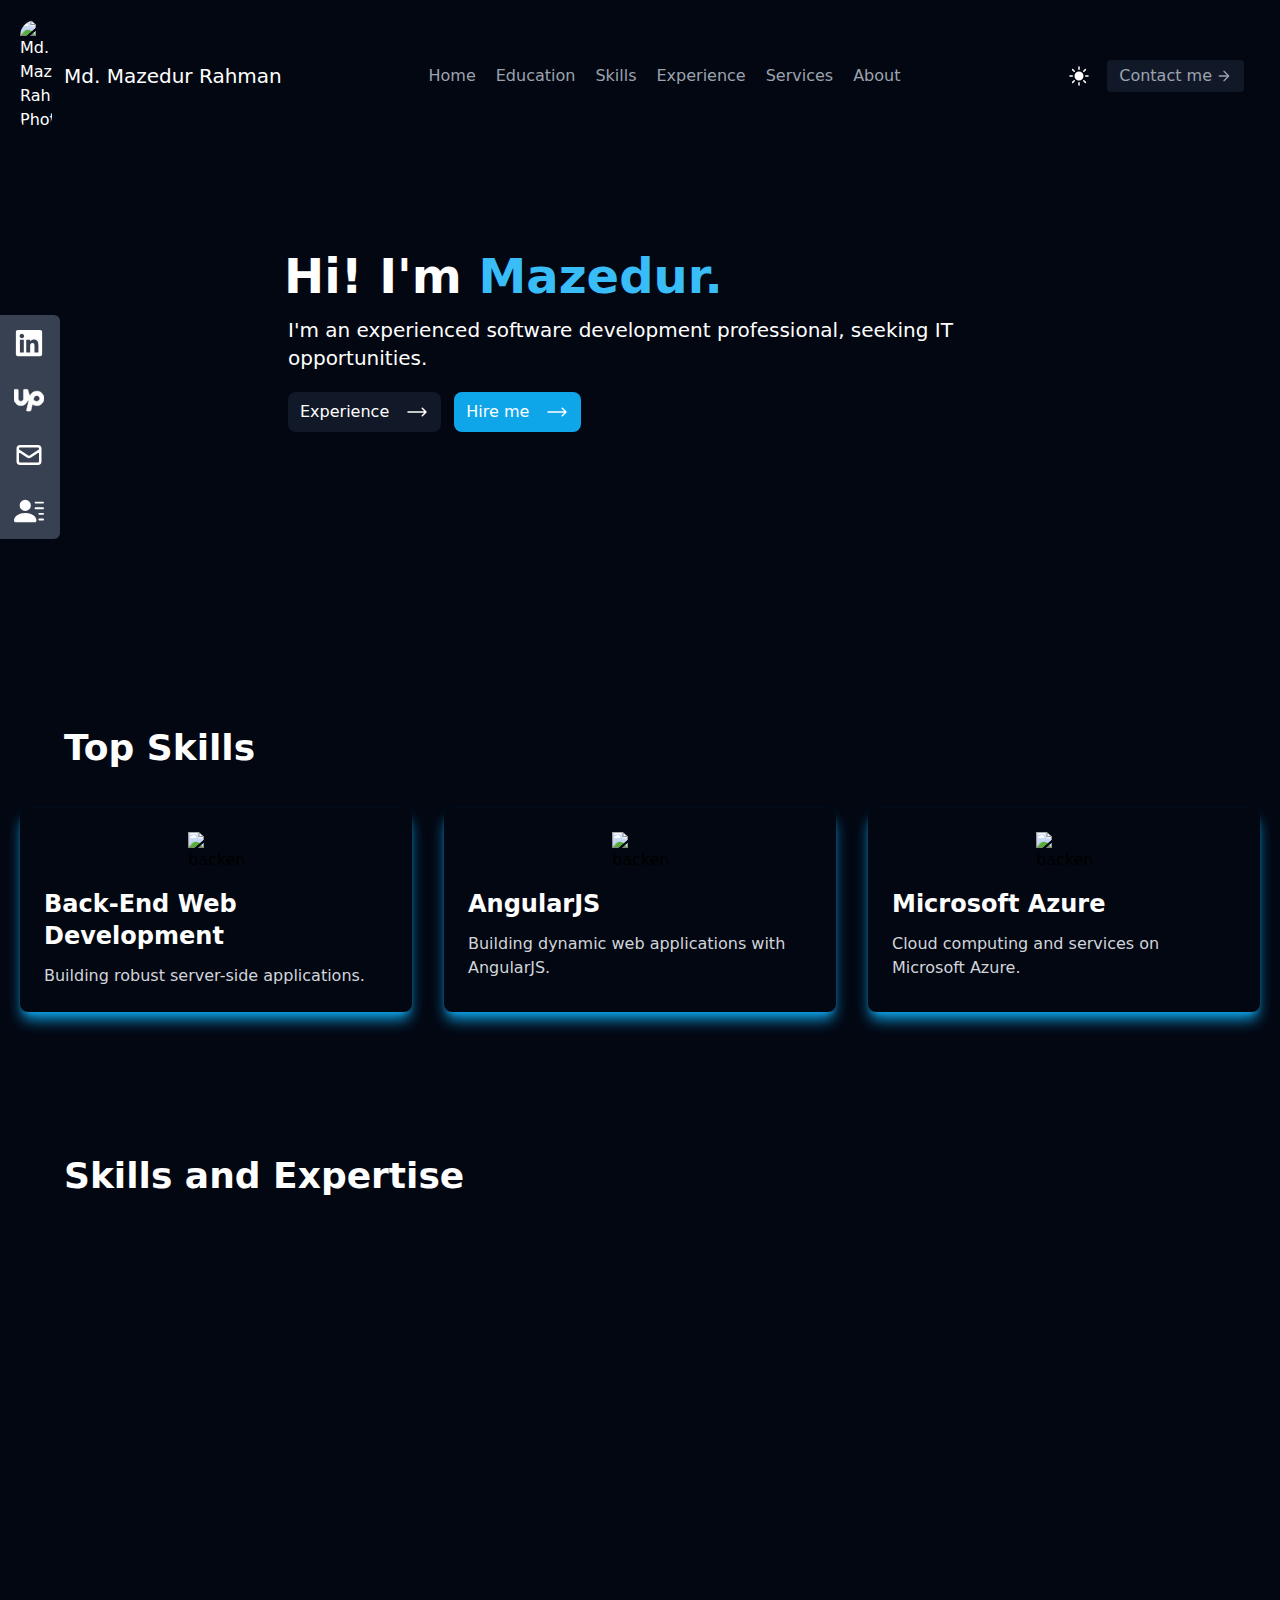
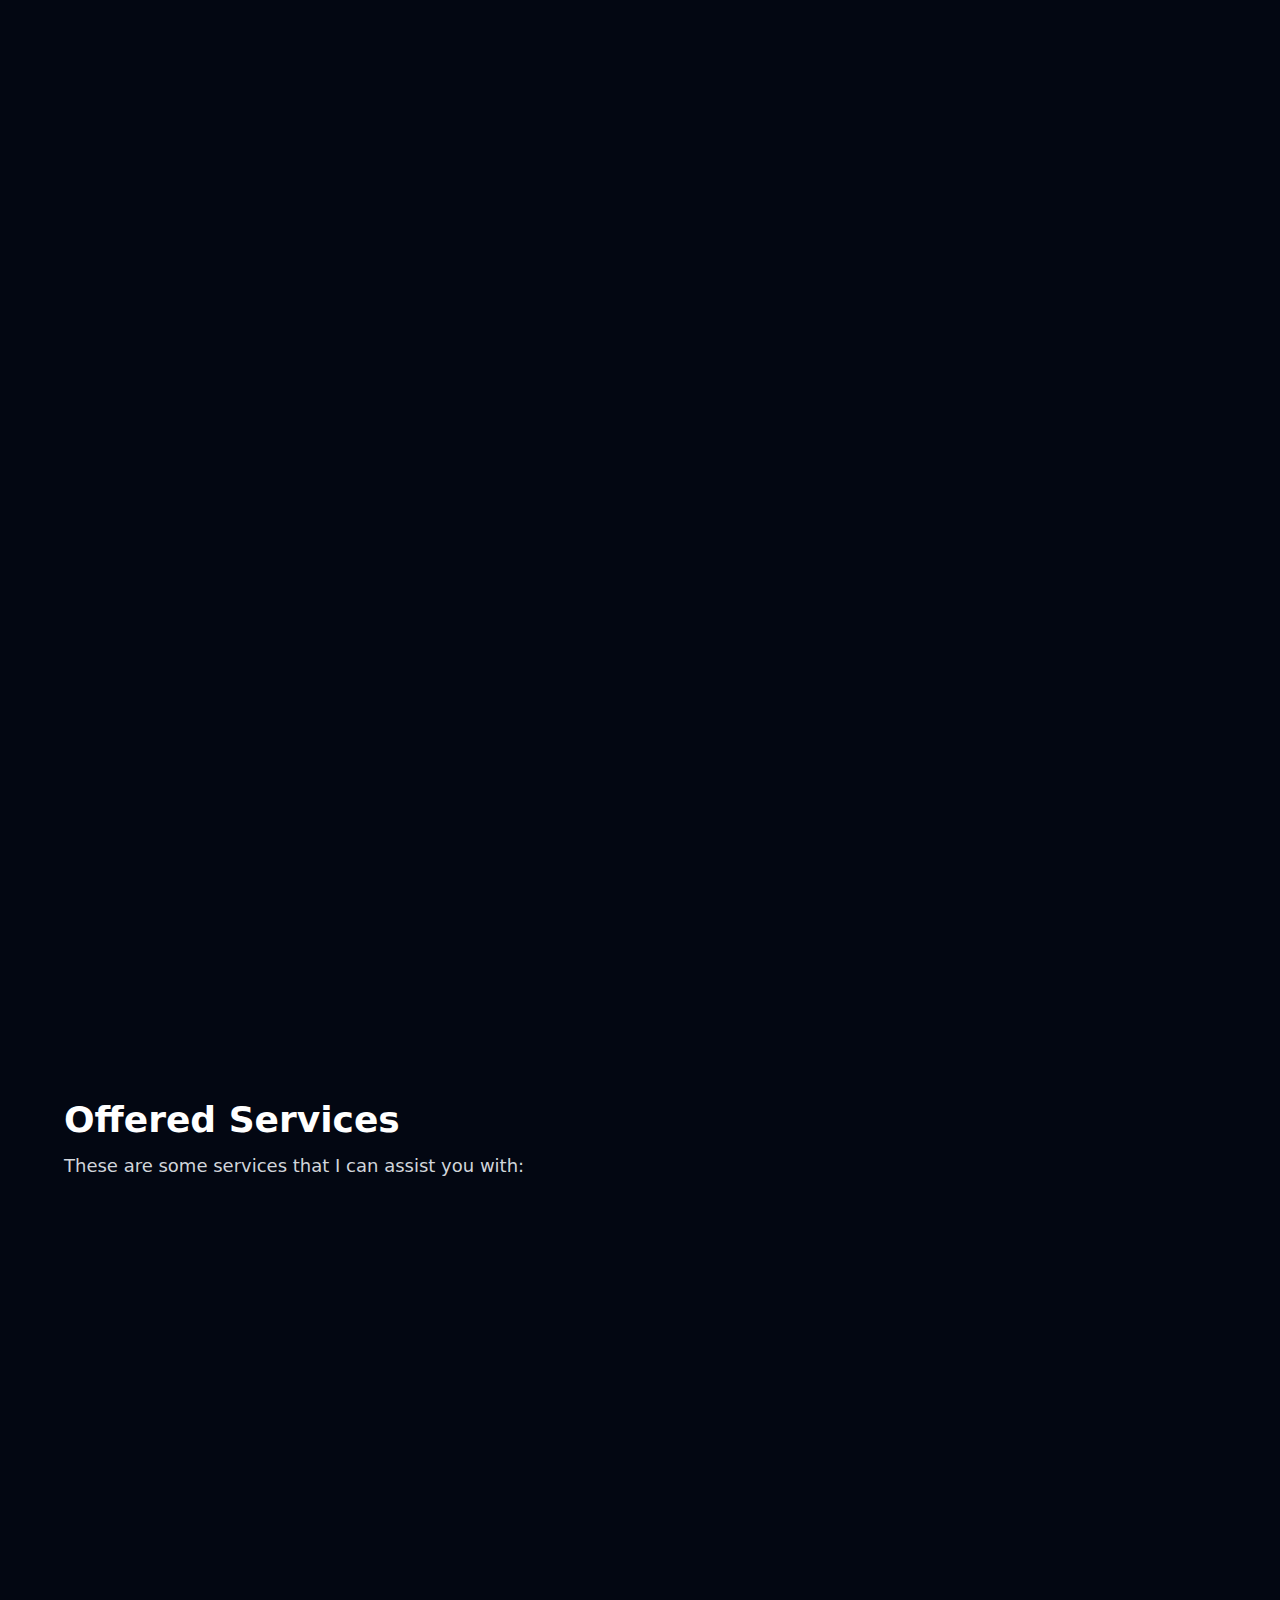
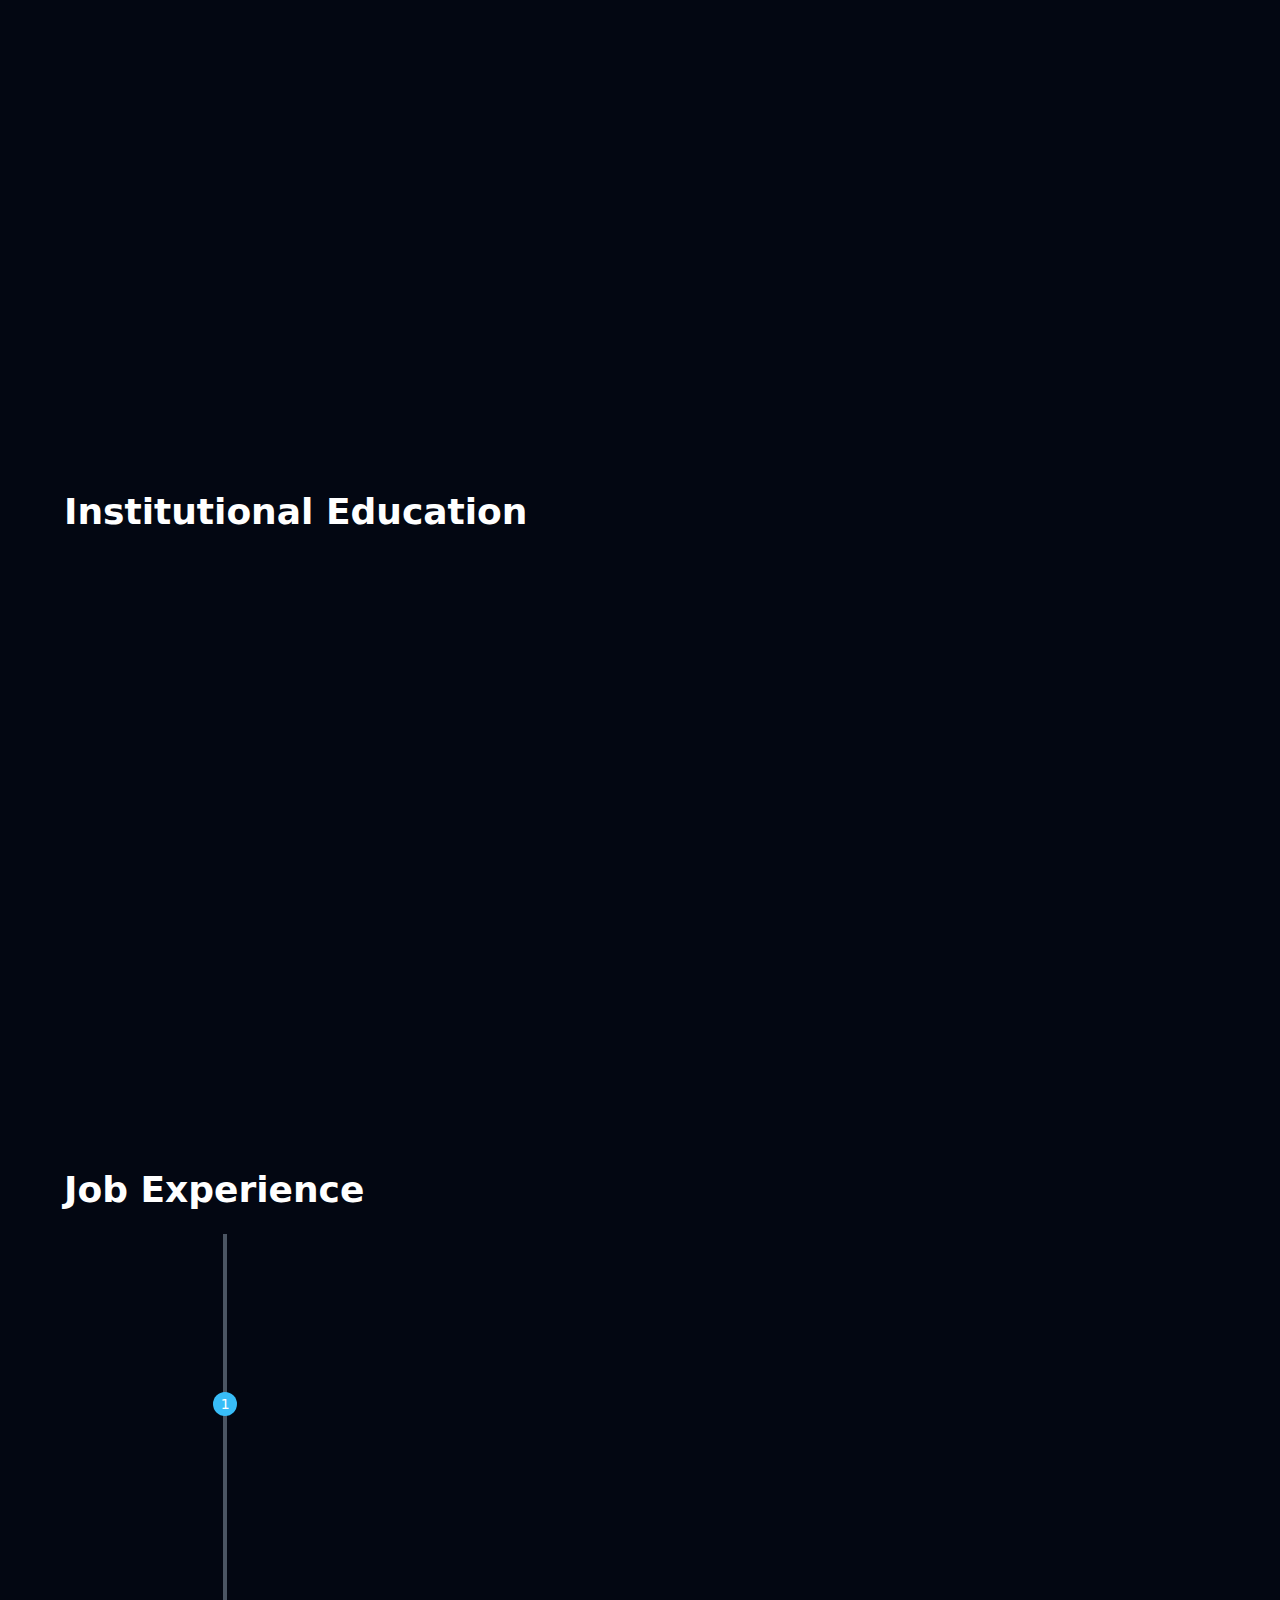
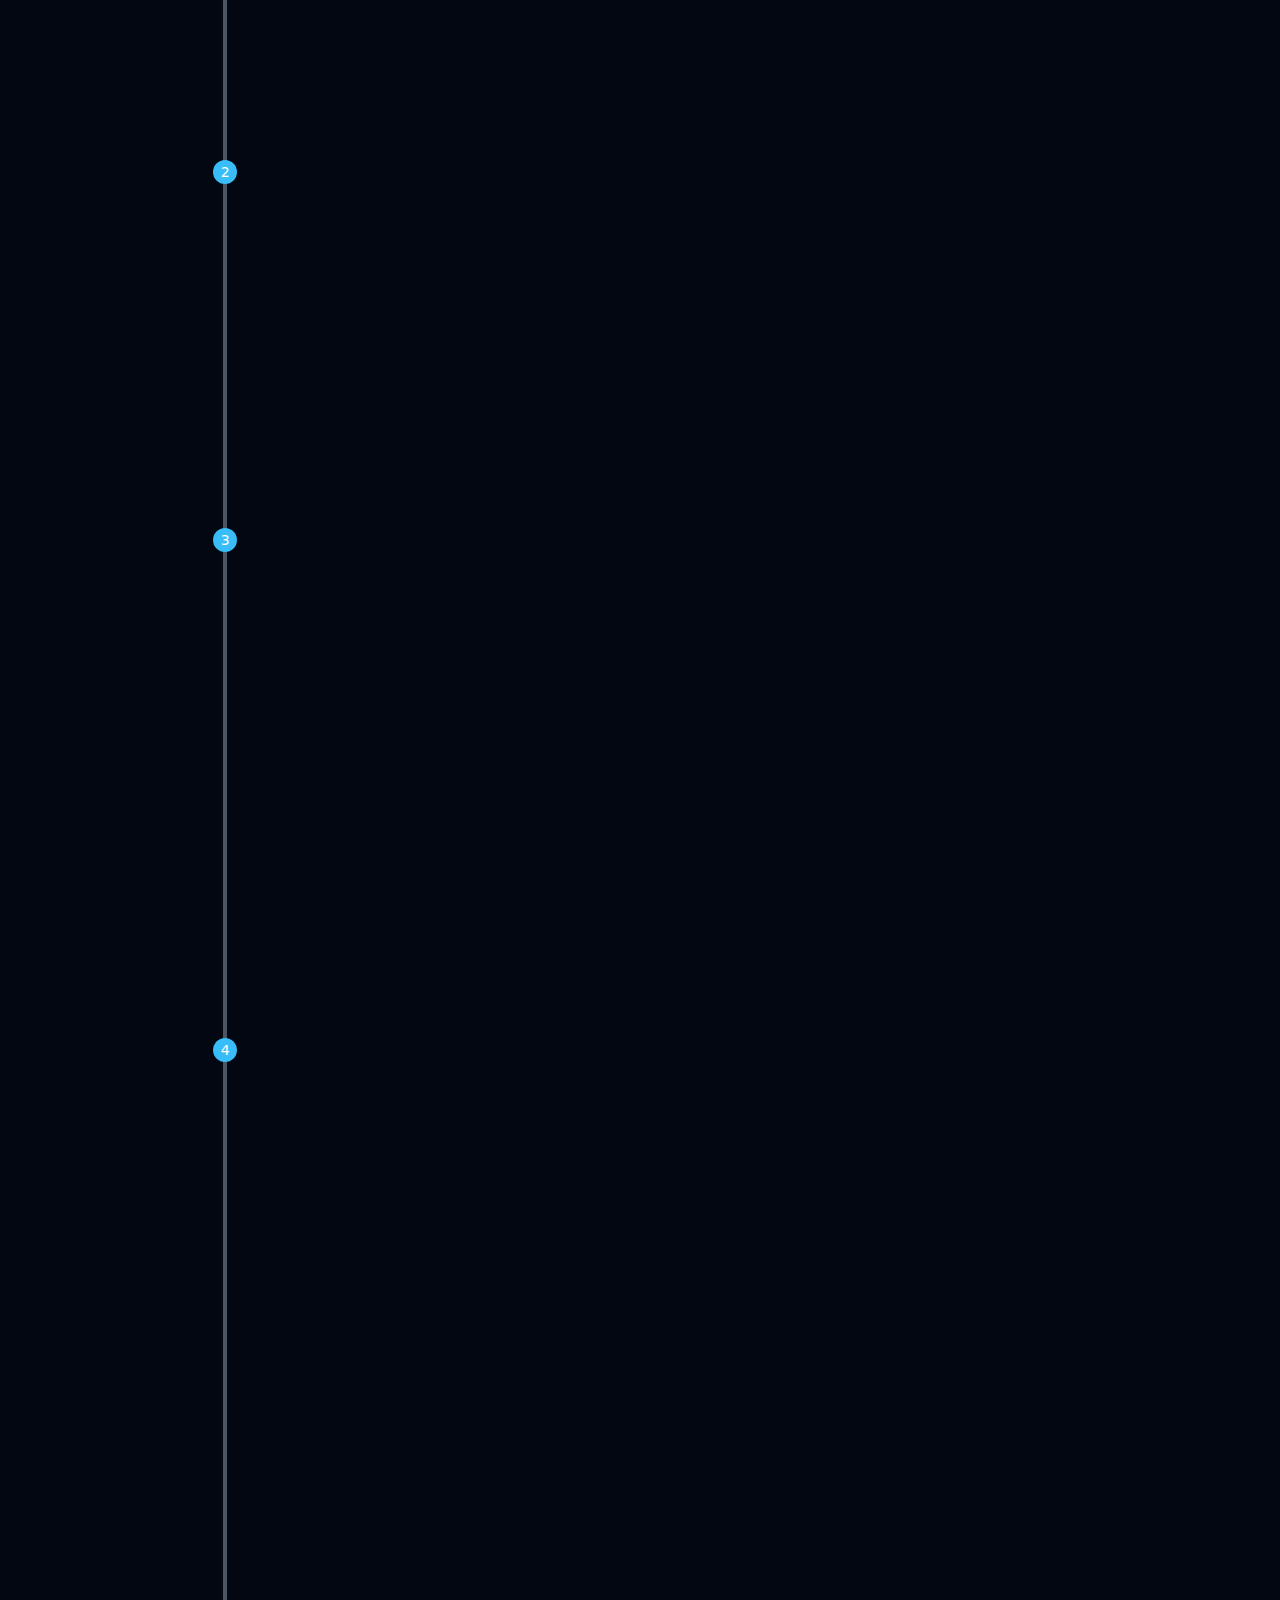
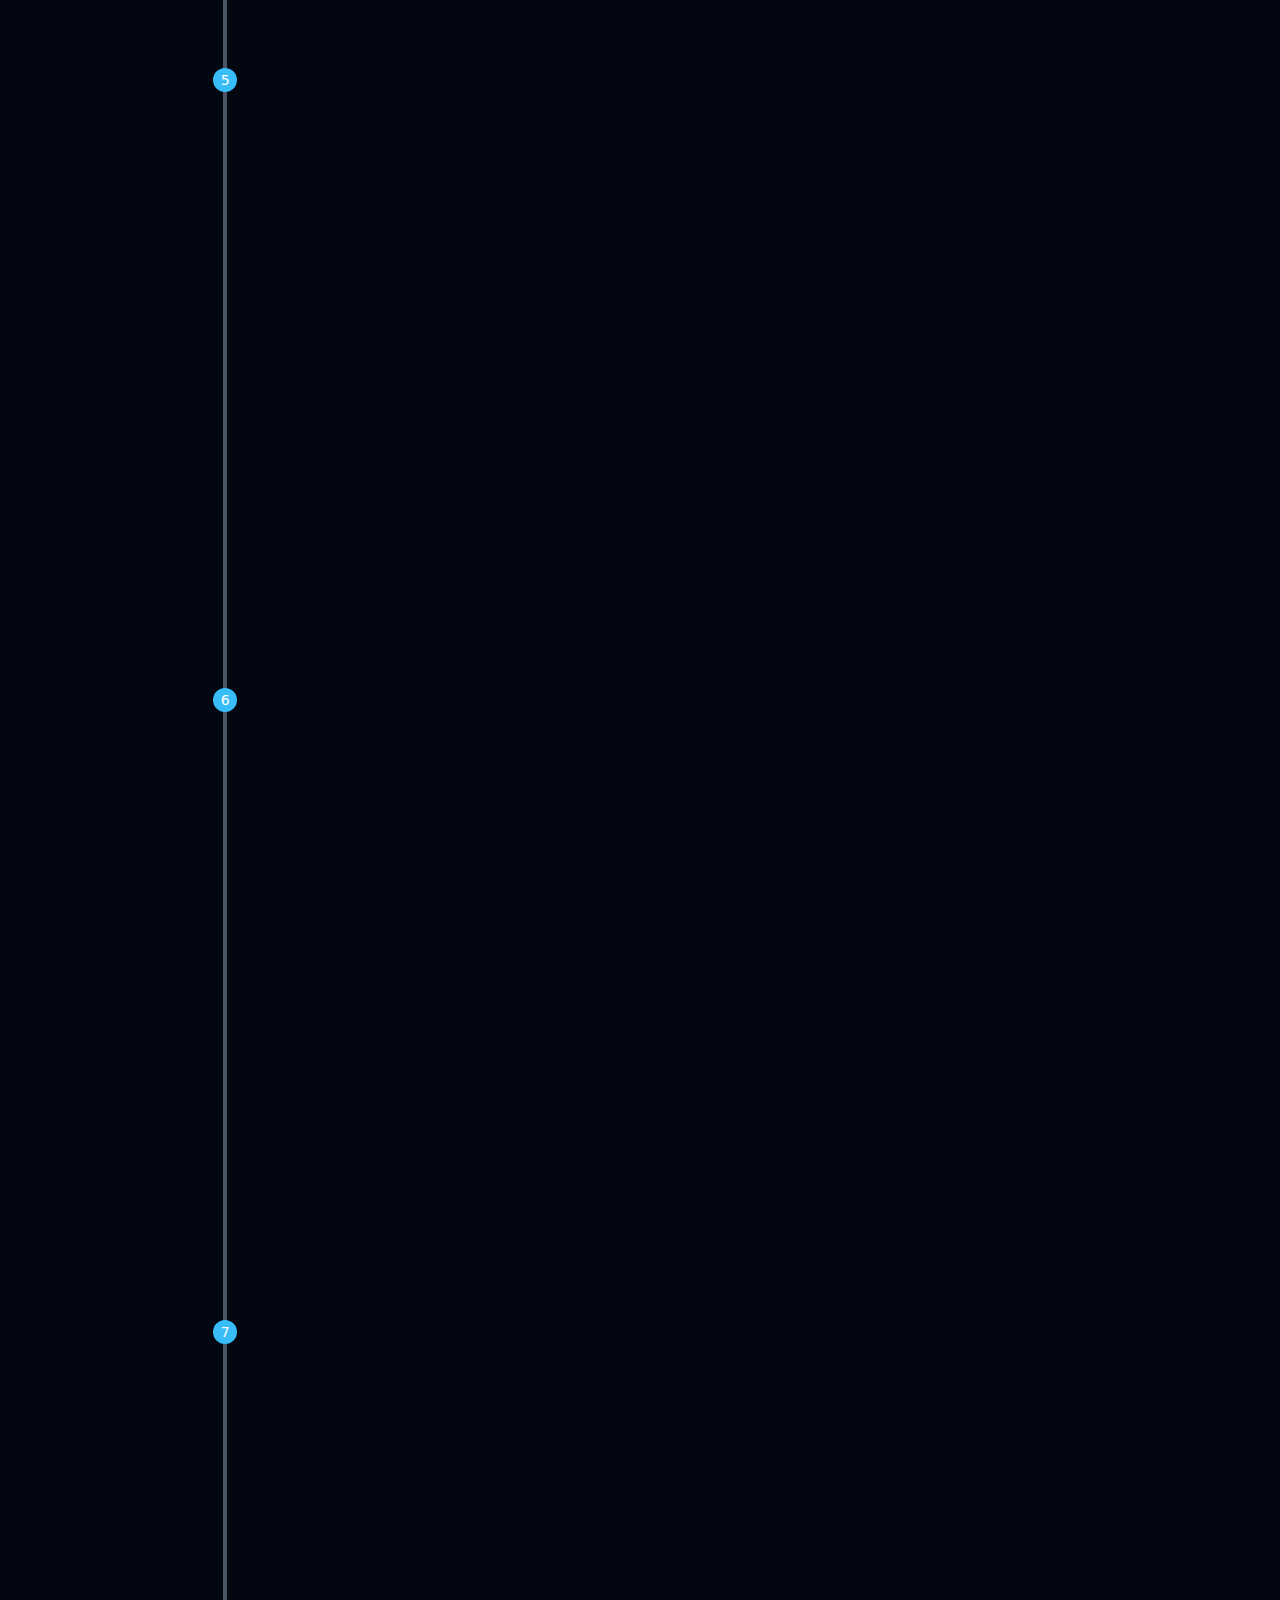
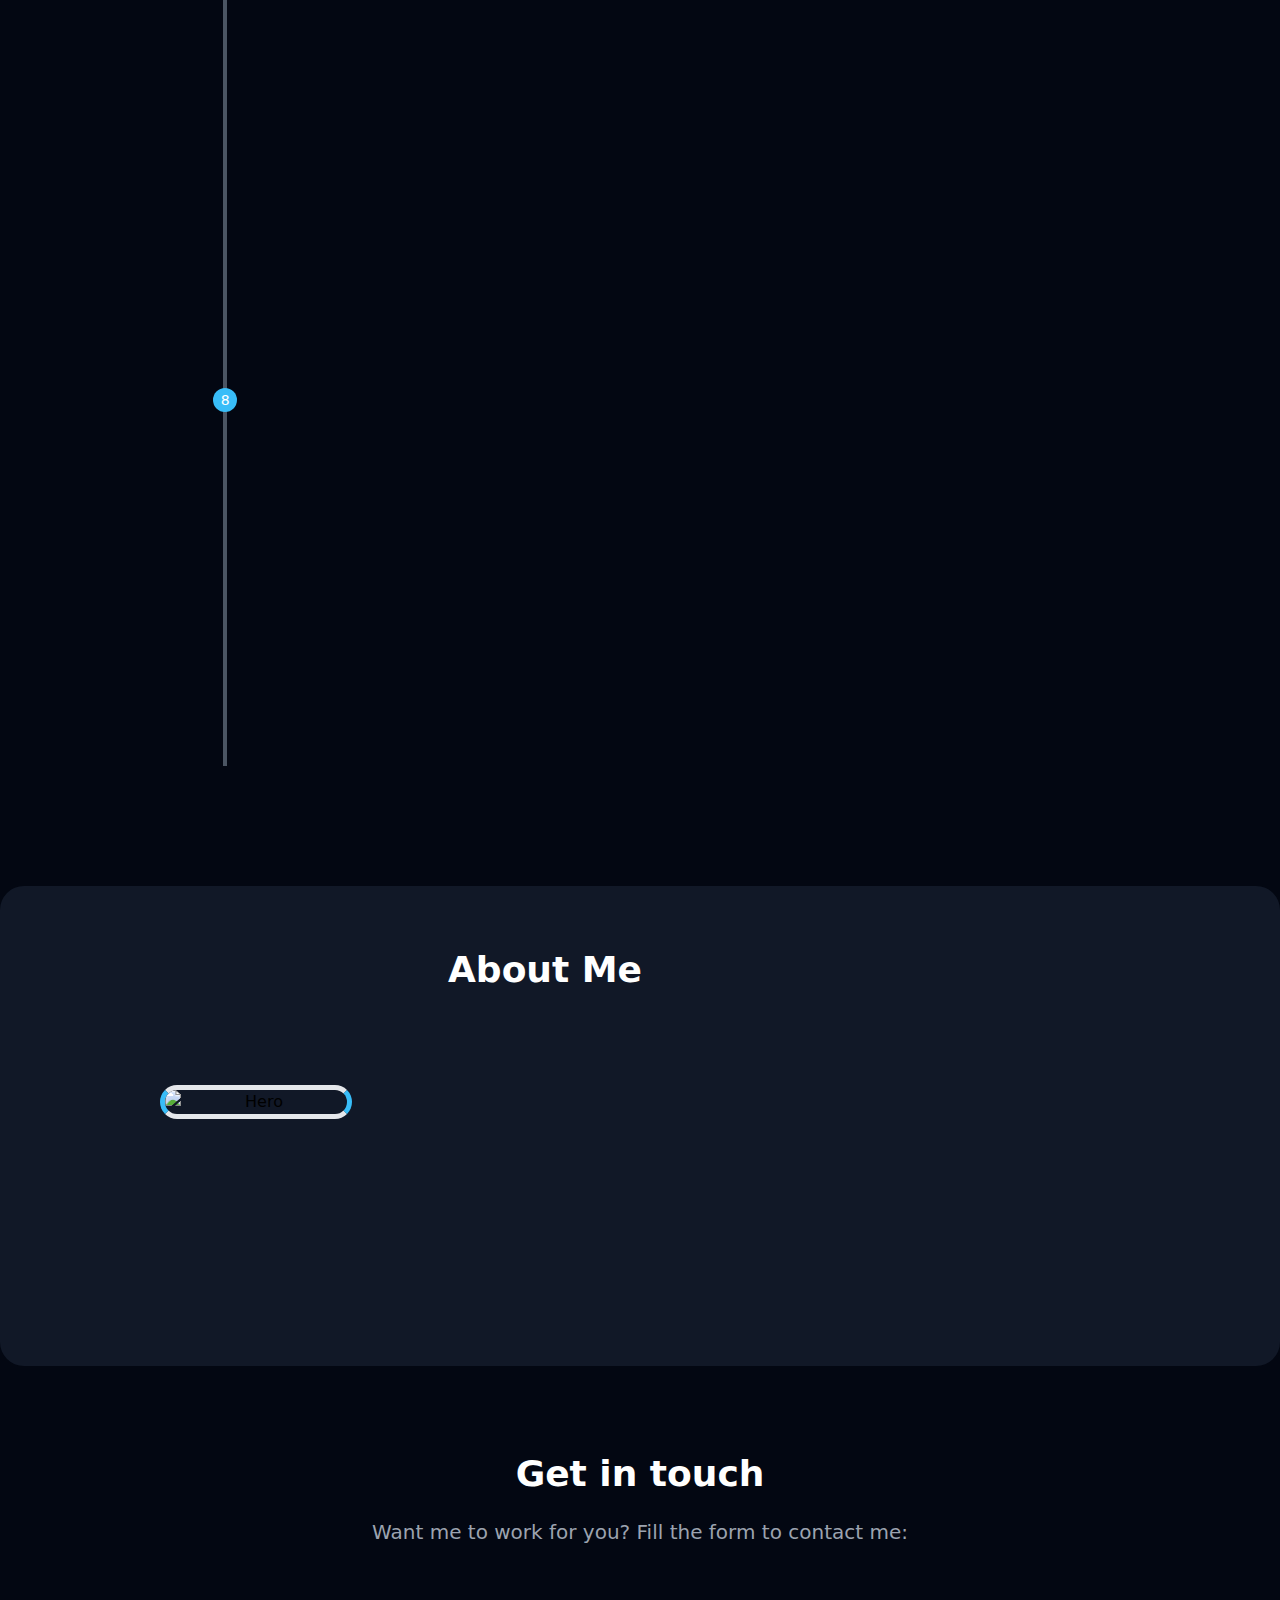
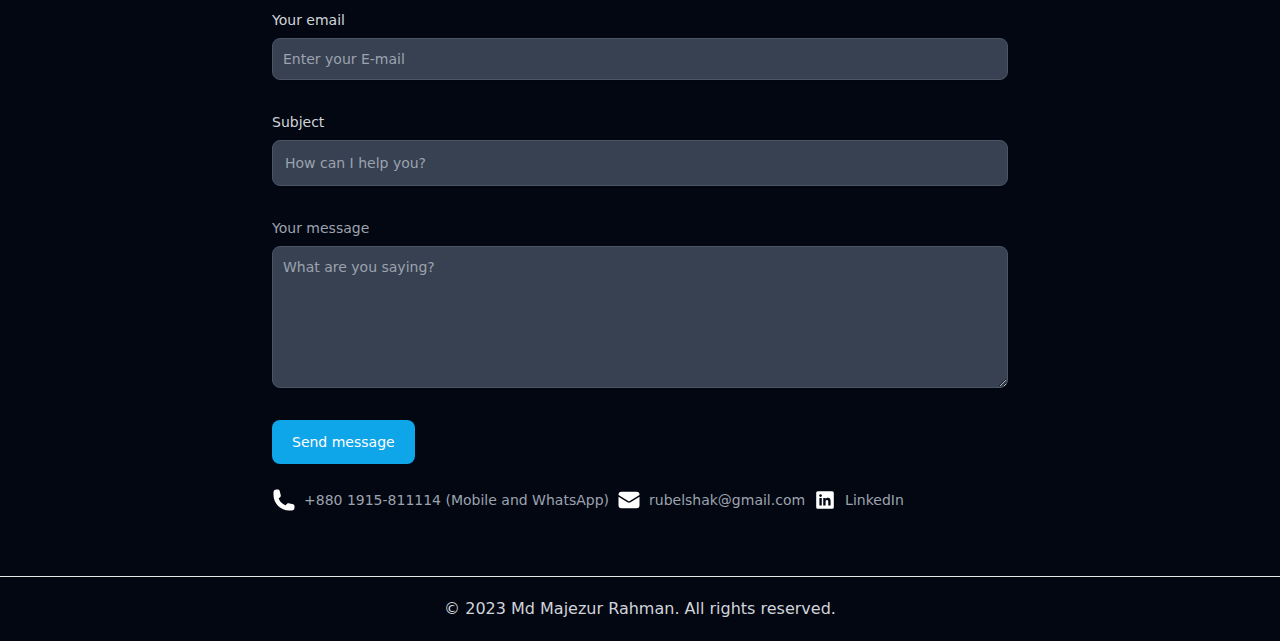
==== commit af0aaba4: "Update index.html" ====
--- a/index.html
+++ b/index.html
@@ -29,7 +29,7 @@
   <meta property="og:description"
     content="Experienced Lead Consultant PL/SQL in Dhaka, Bangladesh. Expert in Information Software System Security, Software Development, Networking, and Hardware Management. Certified in C#, MS SQL Server, and SQL.">
   
-  <link rel="shortcut icon" href="favicon.ico" type="image/x-icon">
+  <link rel="shortcut icon" href="/favicon.ico" type="image/x-icon">
   <title>Md. Mazedur Rahman</title>
   <script type="module" crossorigin src="/assets/index-9781c1c7.js"></script>
   <link rel="stylesheet" href="/assets/index-9899147a.css">
@@ -41,7 +41,7 @@
     <div
       class="md:mx-auto flex flex-wrap p-0 md:p-5 z-20 bg-white dark:bg-gray-950 items-center justify-between mx-3 md:justify-center">
       <a class="flex title-font items-center text-gray-900 dark:text-white mb-4 md:mb-0" href="/">
-        <img src="/assets/heroicon-86a6f112.png" alt="Md. Mazedur Rahman's Photo"
+        <img src="https://i.postimg.cc/CxBL7qZC/heroicon.png" alt="Md. Mazedur Rahman's Photo"
           class="w-8 mt-4 md:mt-0 rounded-full animateonscroll">
         <span class="ml-3 lg:text-xl hidden lg:block lg:font-medium font-normal text-lg animateonscroll">Md. Mazedur
           Rahman</span>
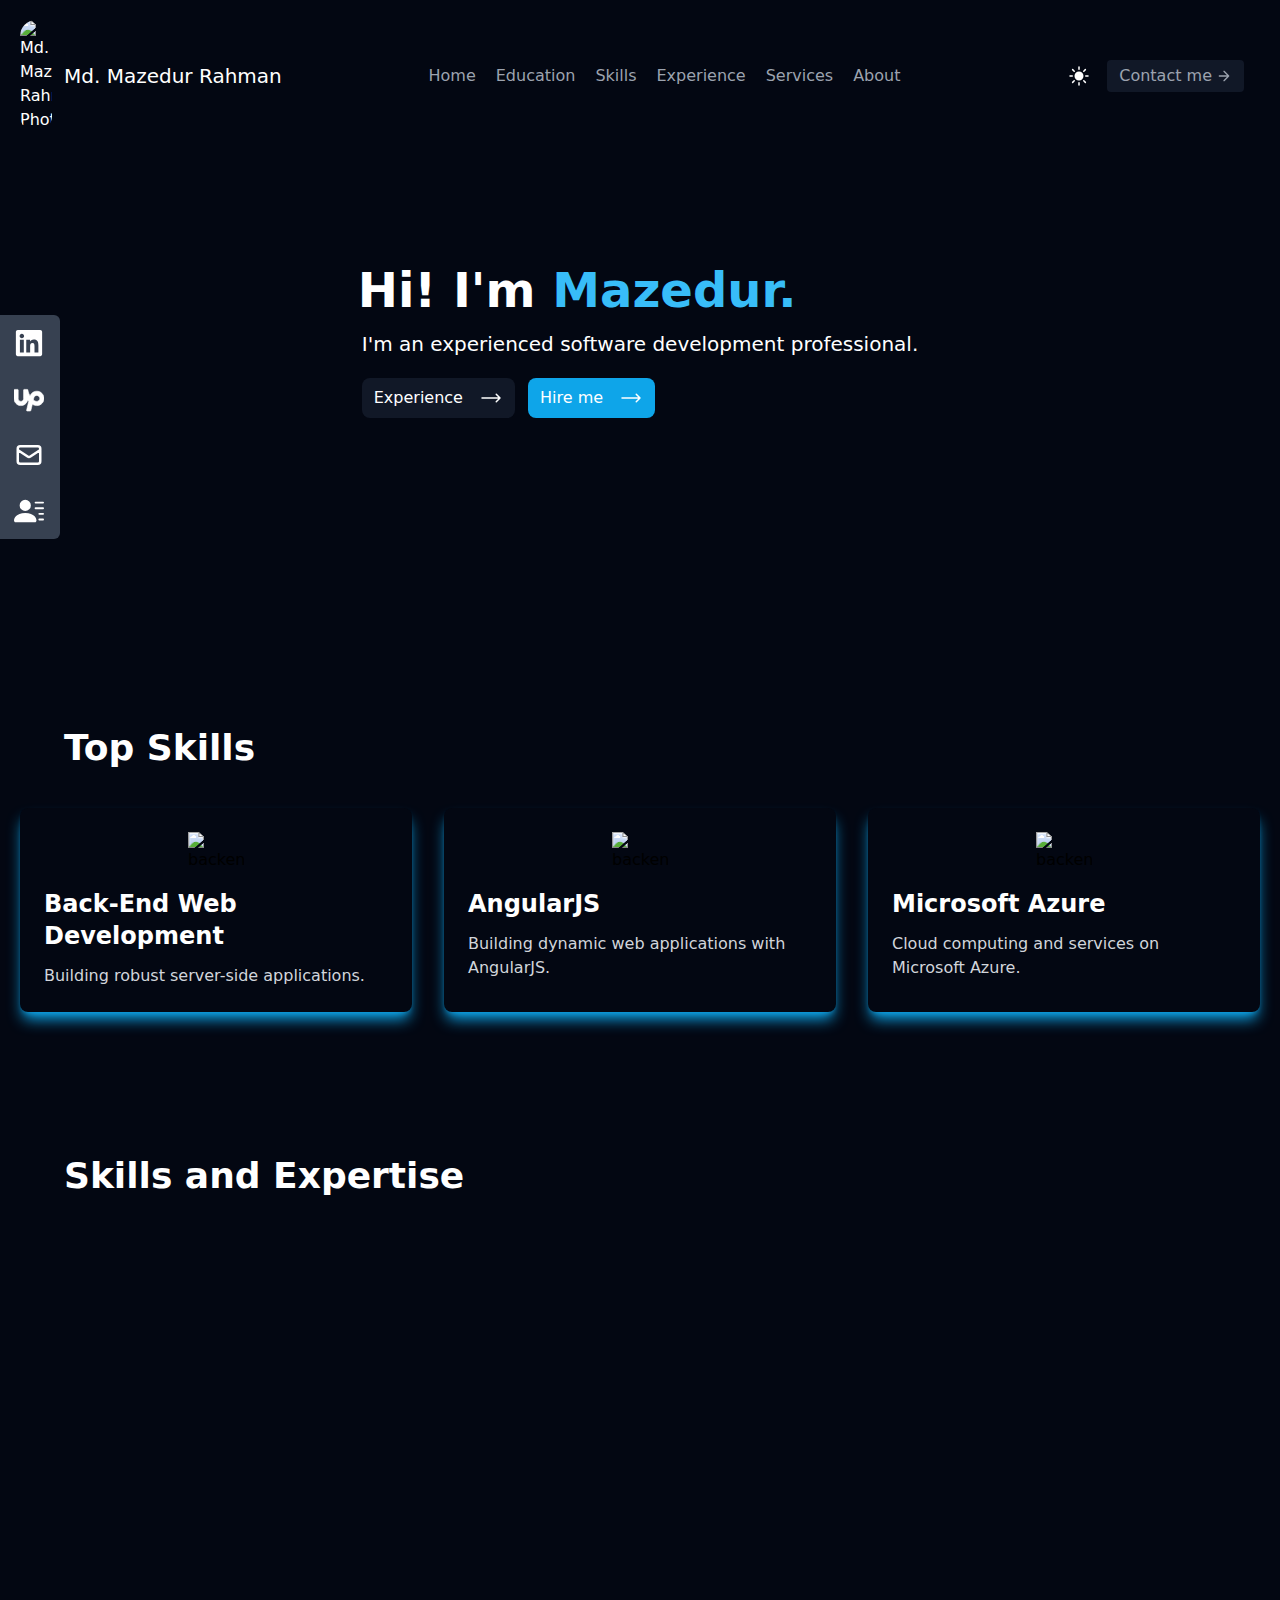
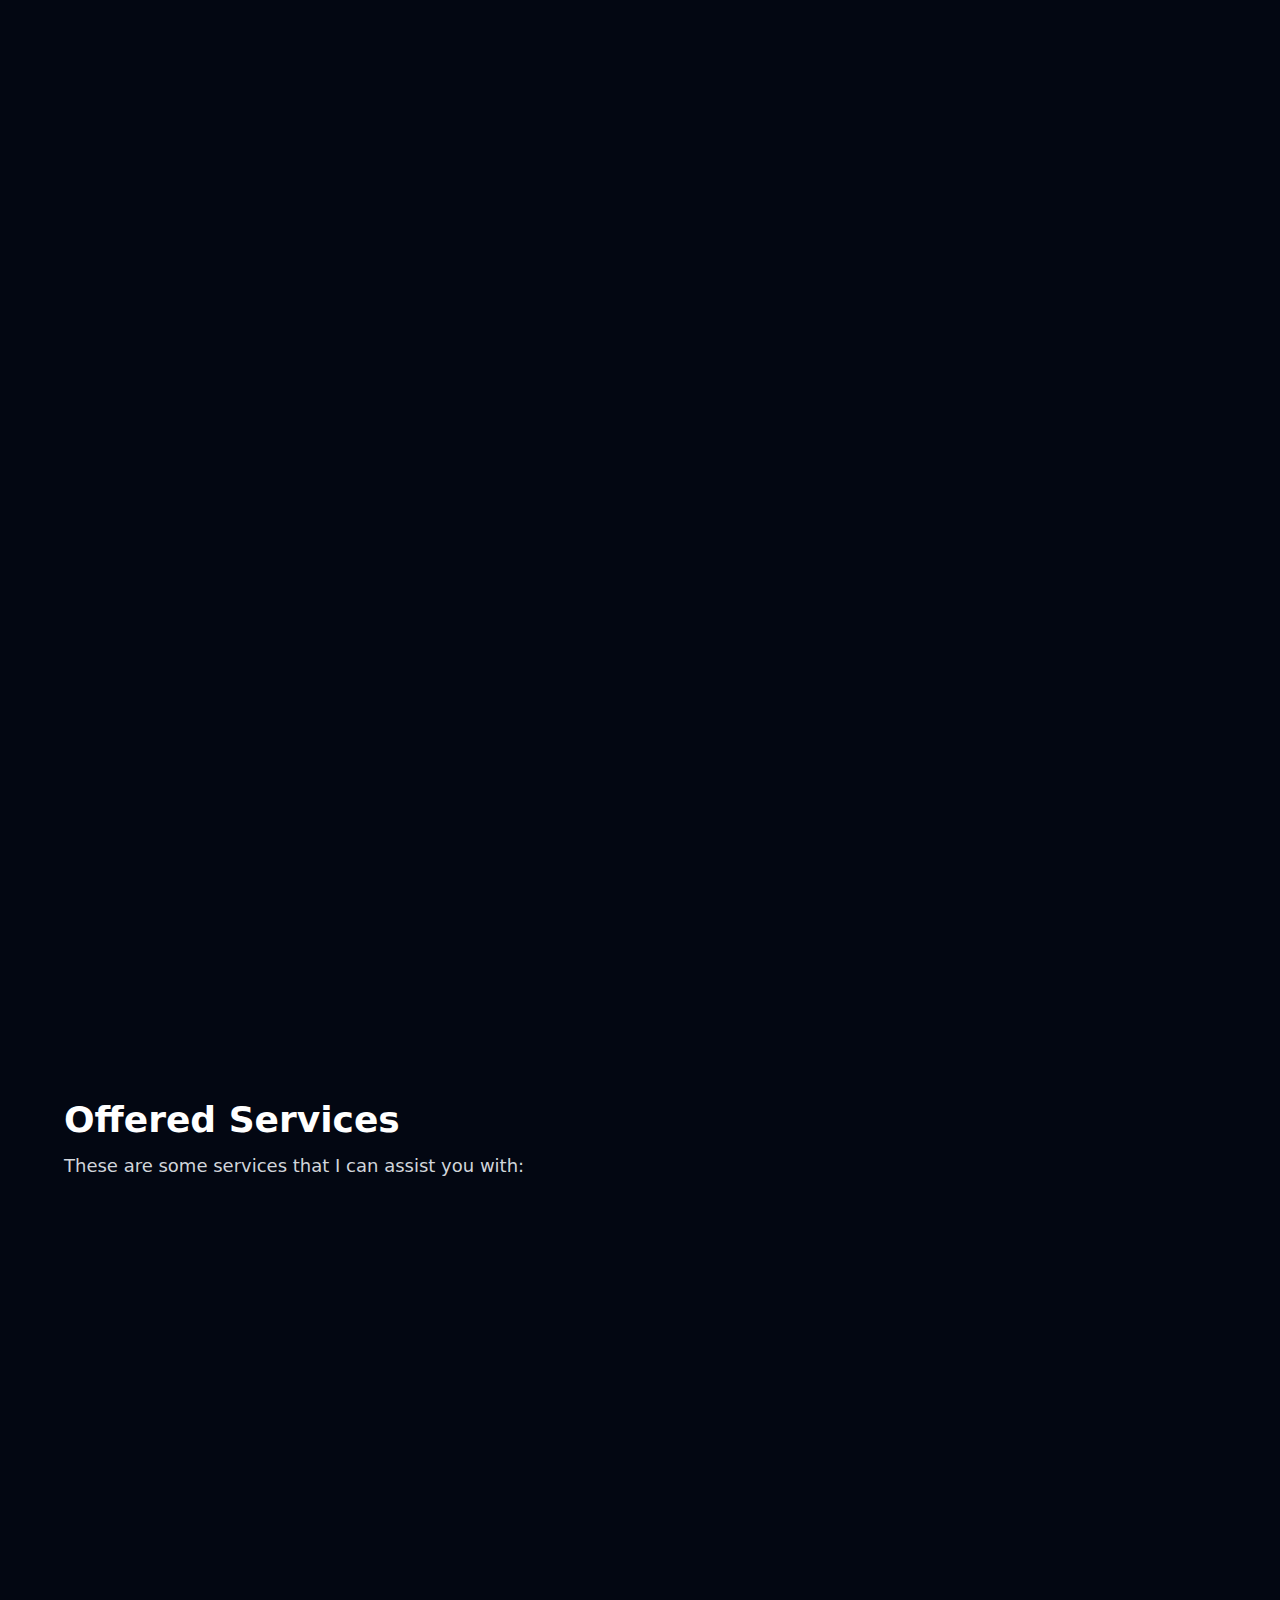
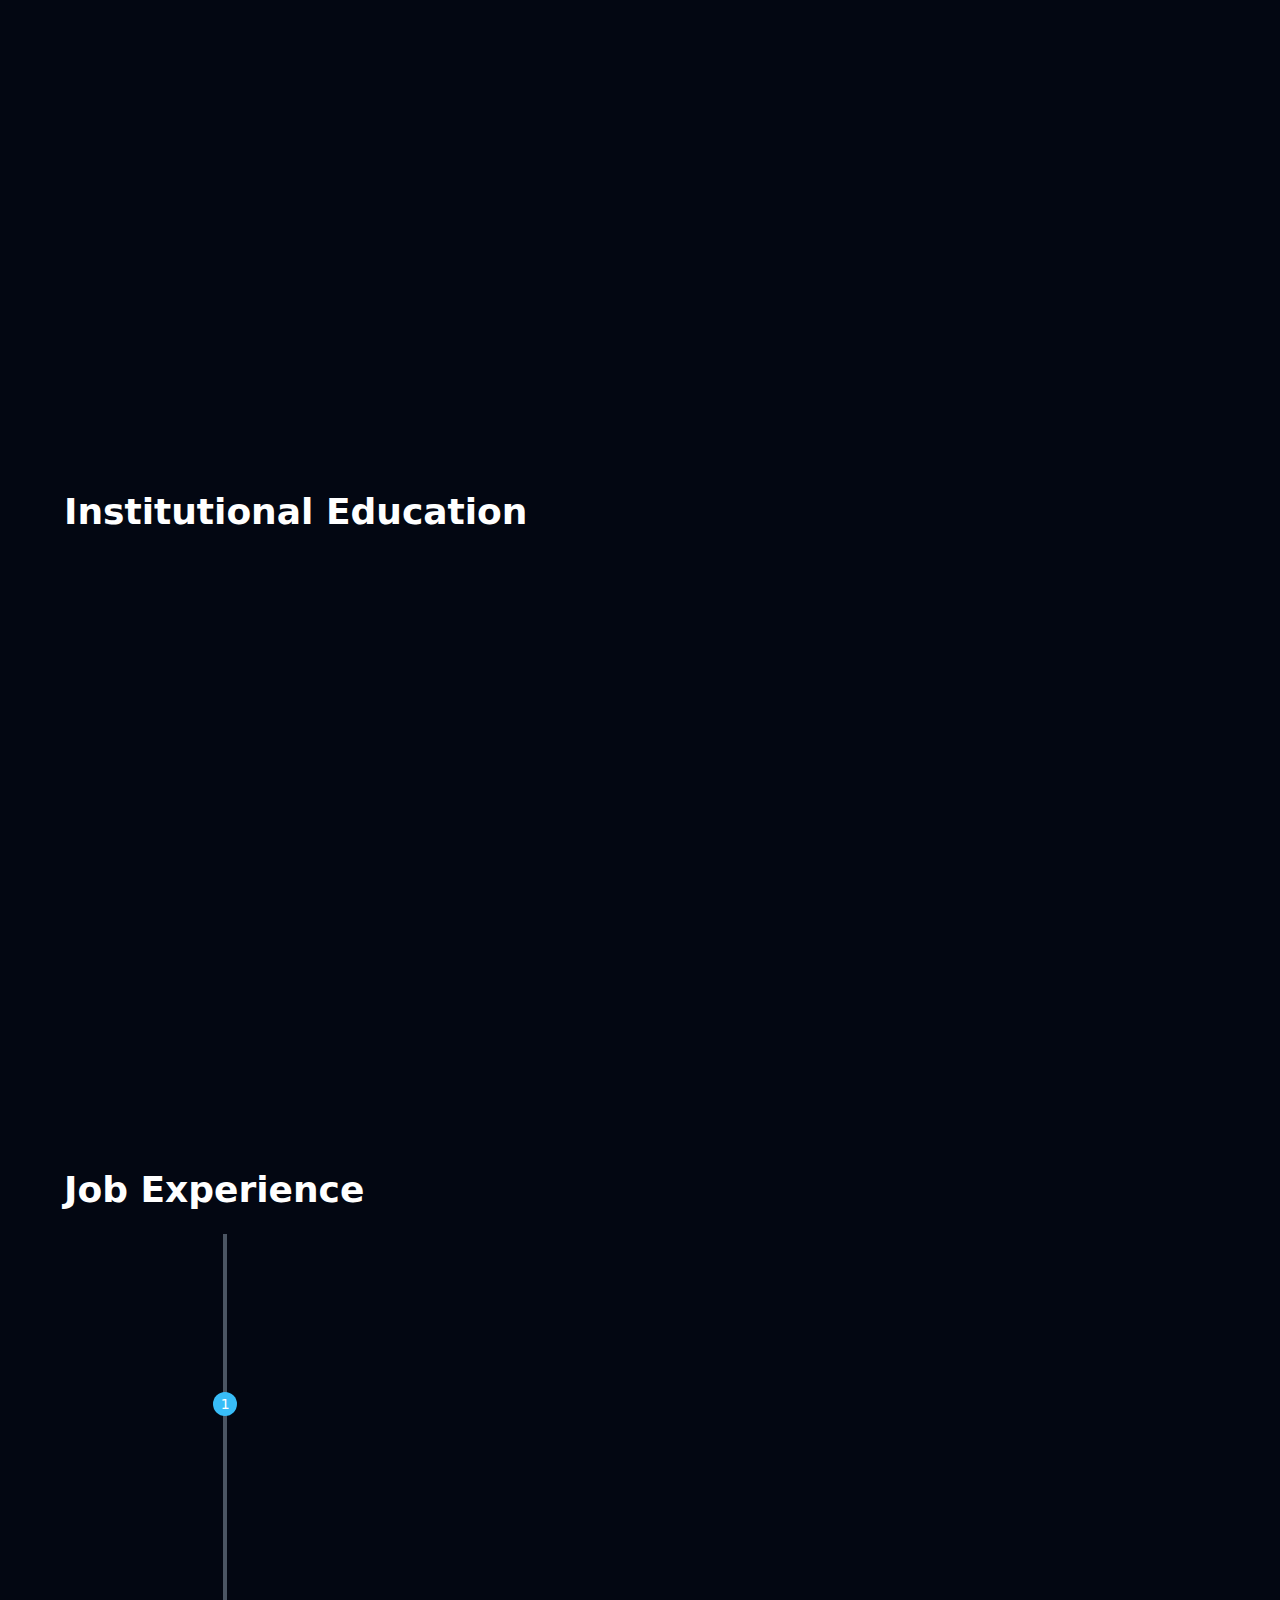
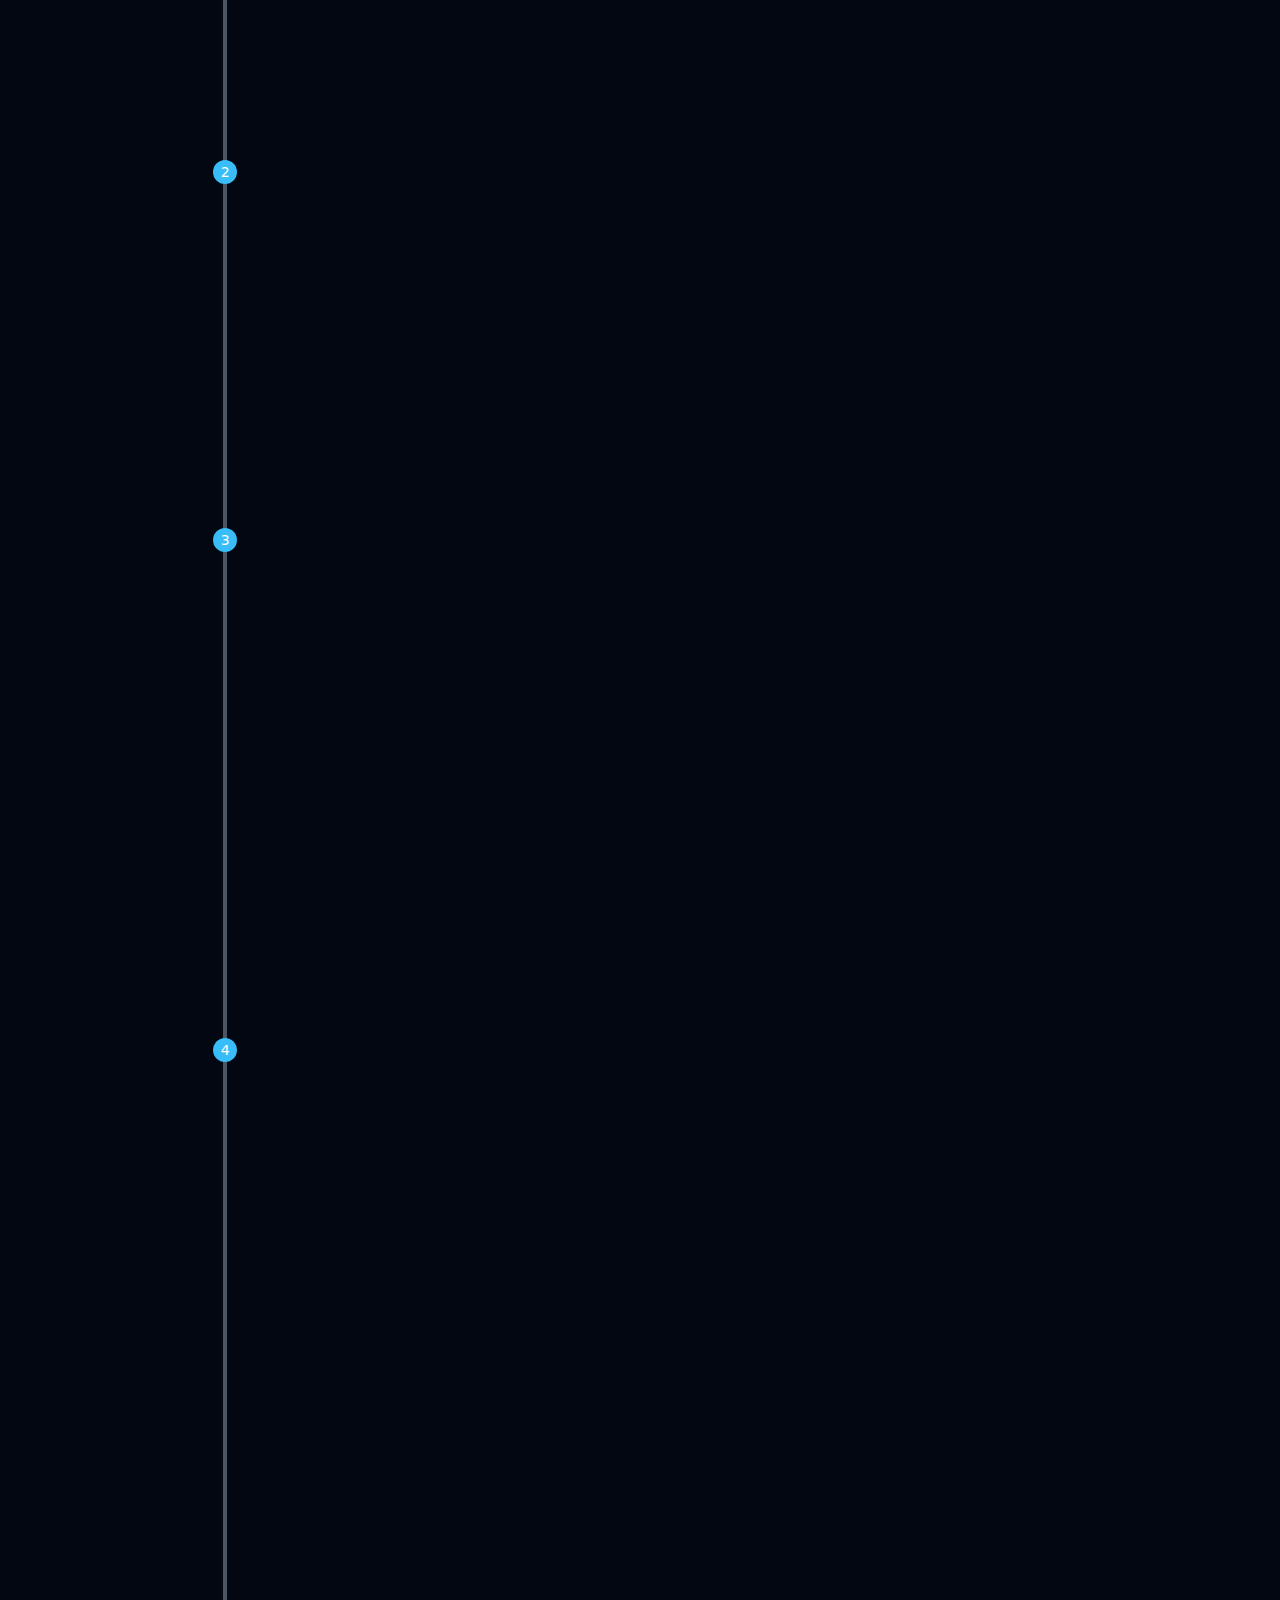
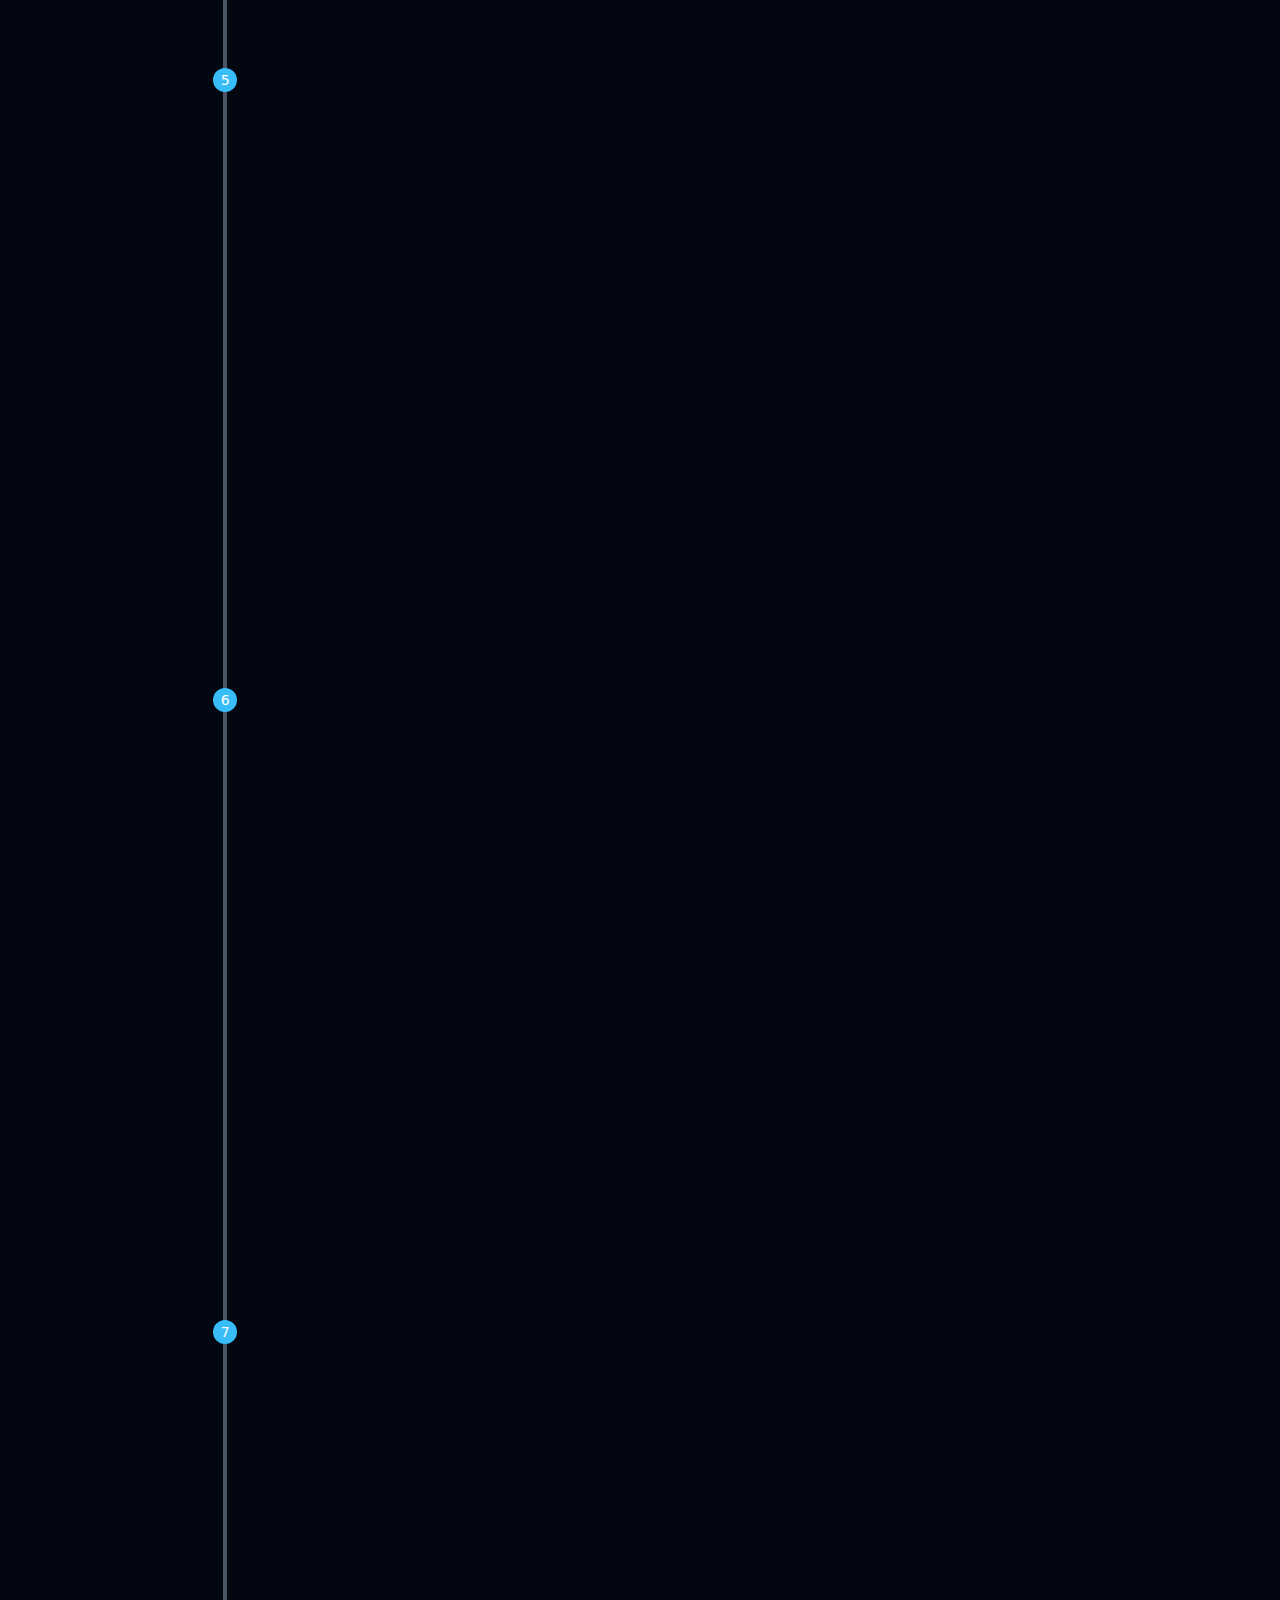
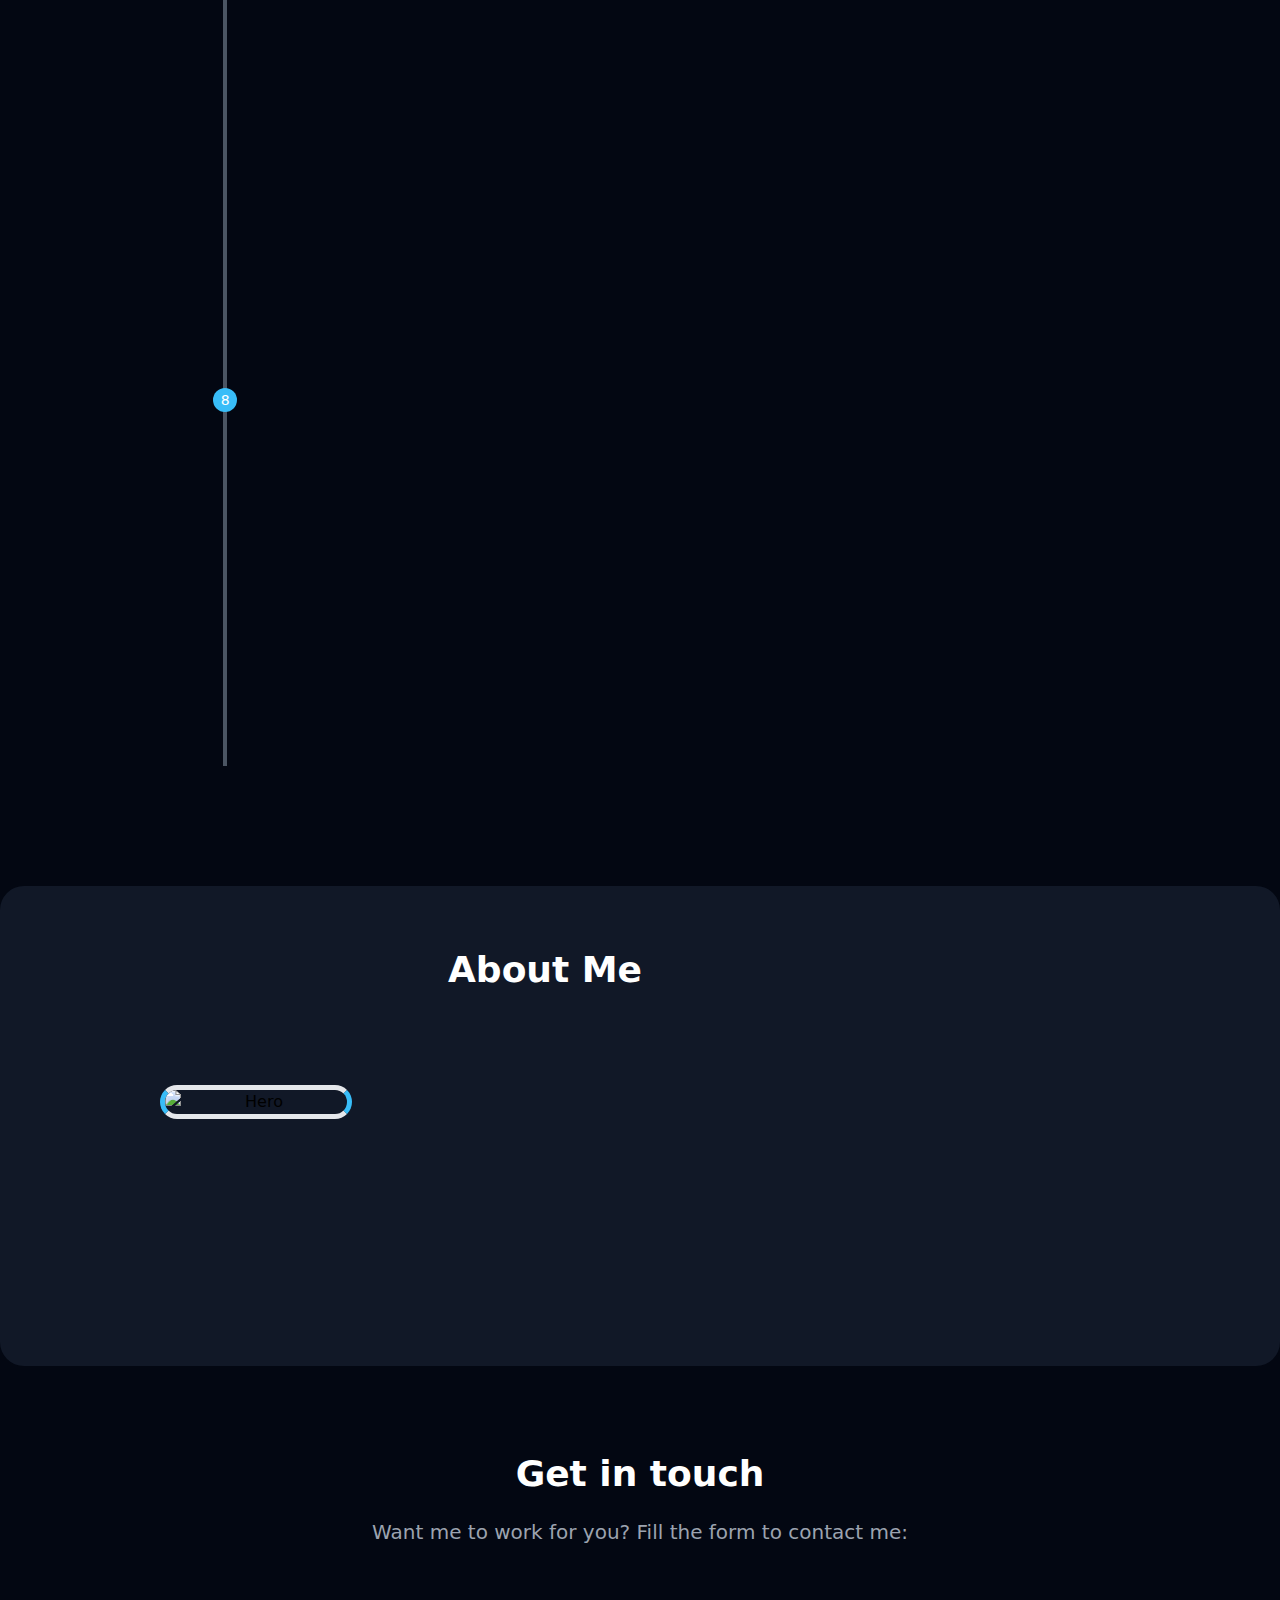
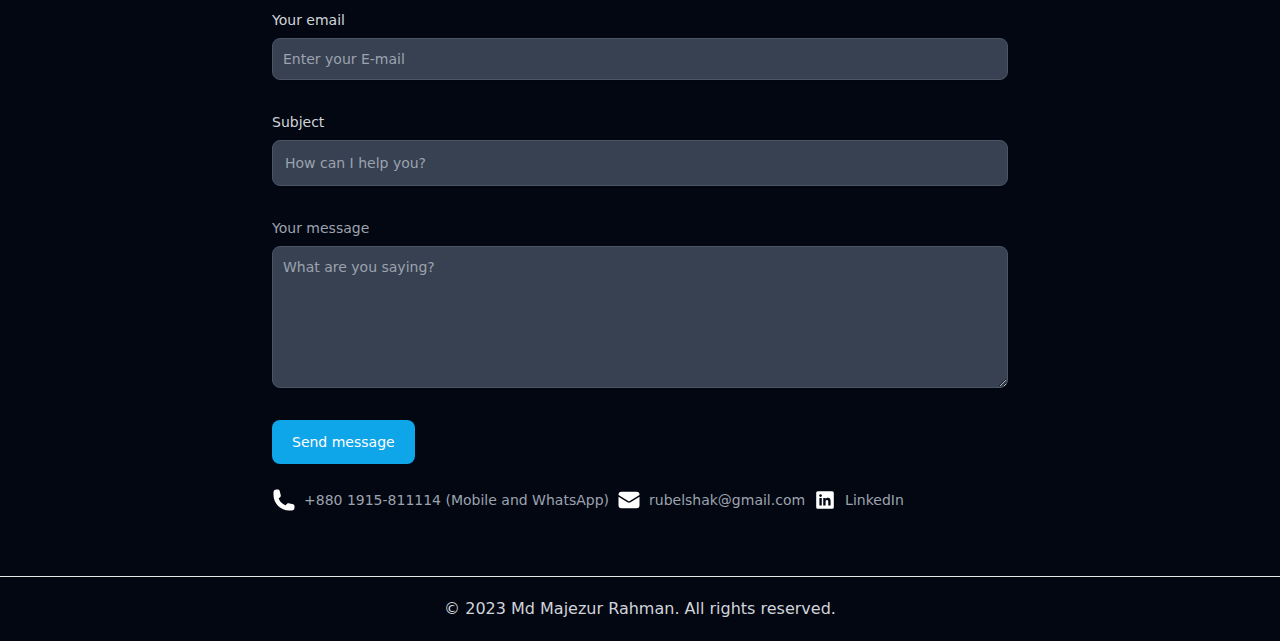
==== commit f66bf14b: "Update index.html" ====
--- a/index.html
+++ b/index.html
@@ -190,7 +190,7 @@
           </div>
           <p
             class="body-font text-white pt-1 text-lg md:text-xl justify-center lg:px-36 px-2 sm:ml-6 lg:ml-0 sm:text-left xl:px-60 2xl:px-0 font-[400] text-center">
-            I'm an experienced software development professional, seeking IT opportunities.
+            I'm an experienced software development professional.
           </p>
           <div
             class="inline-block flex-col sm:flex-row sm:gap-3 pl-4 pr-2 sm:pl-8 mt-4 sm:items-start lg:pl-36 xl:pl-60 2xl:pl-0">
